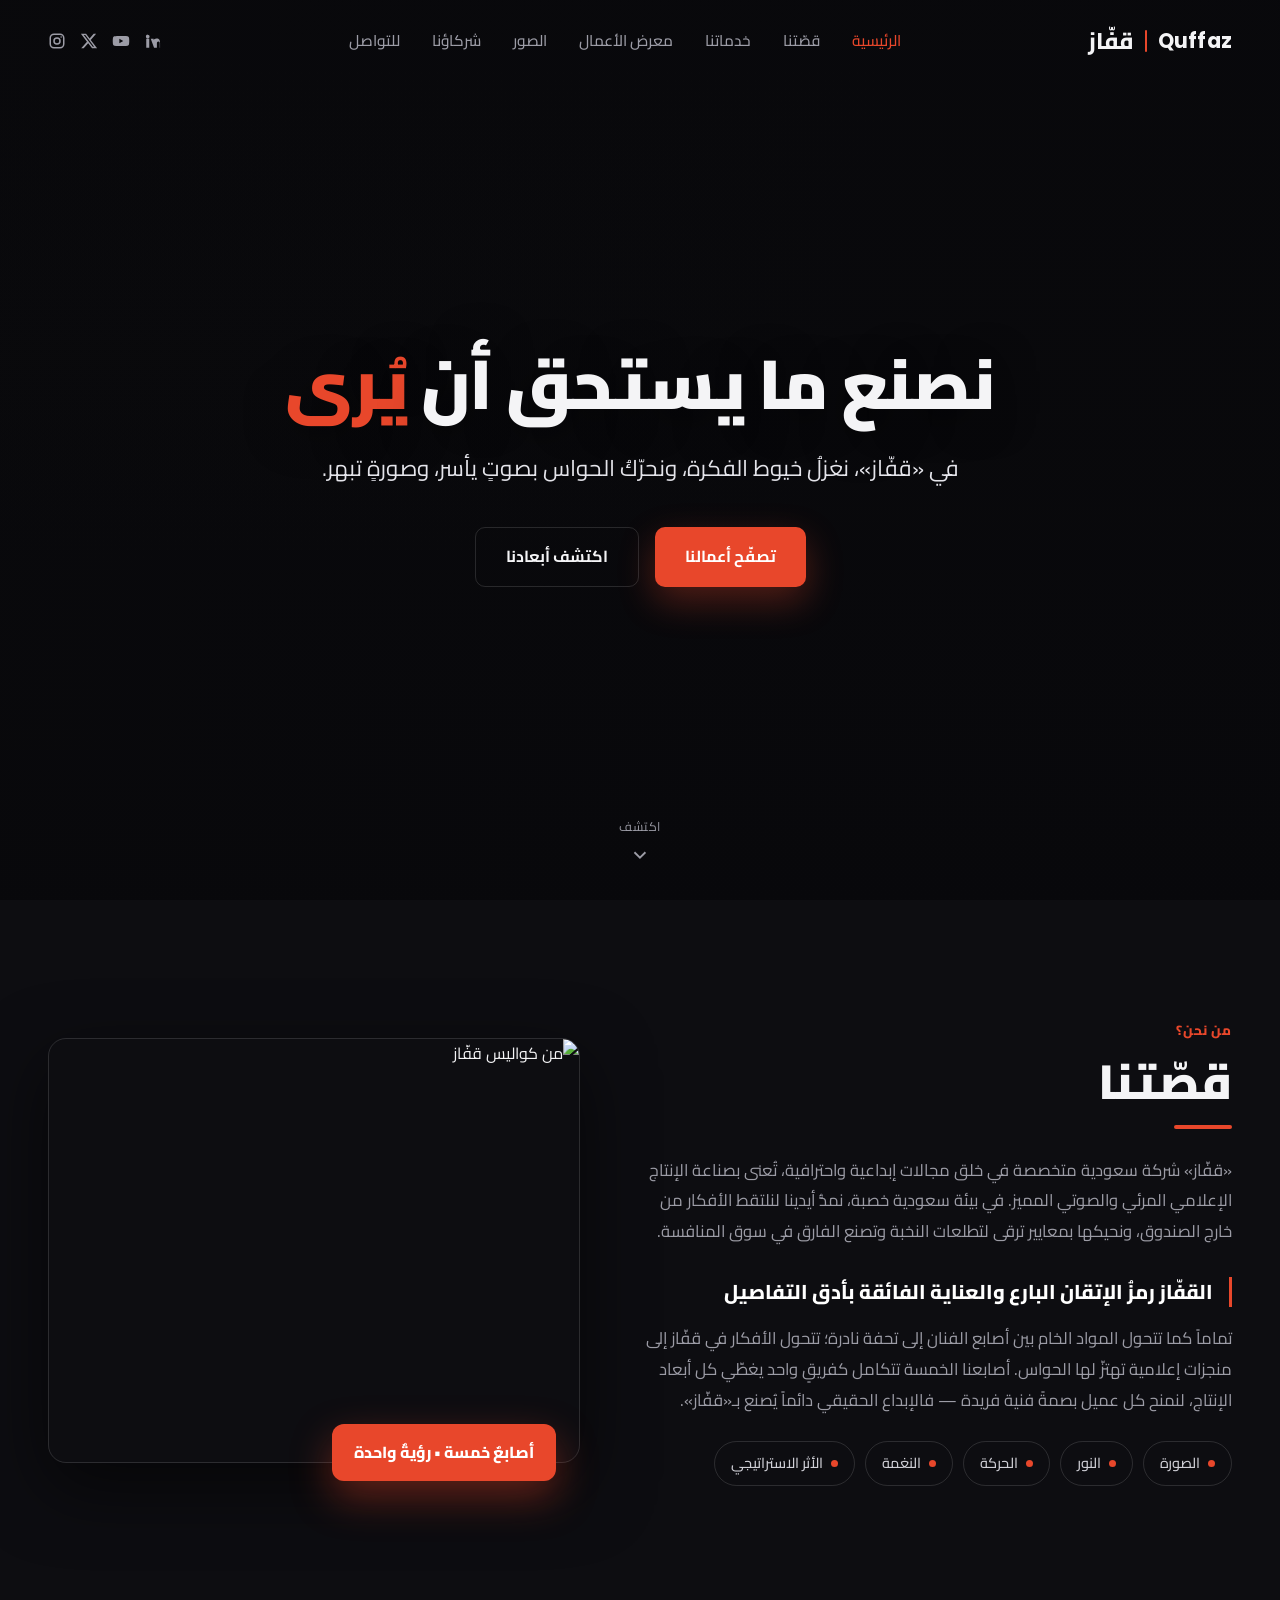
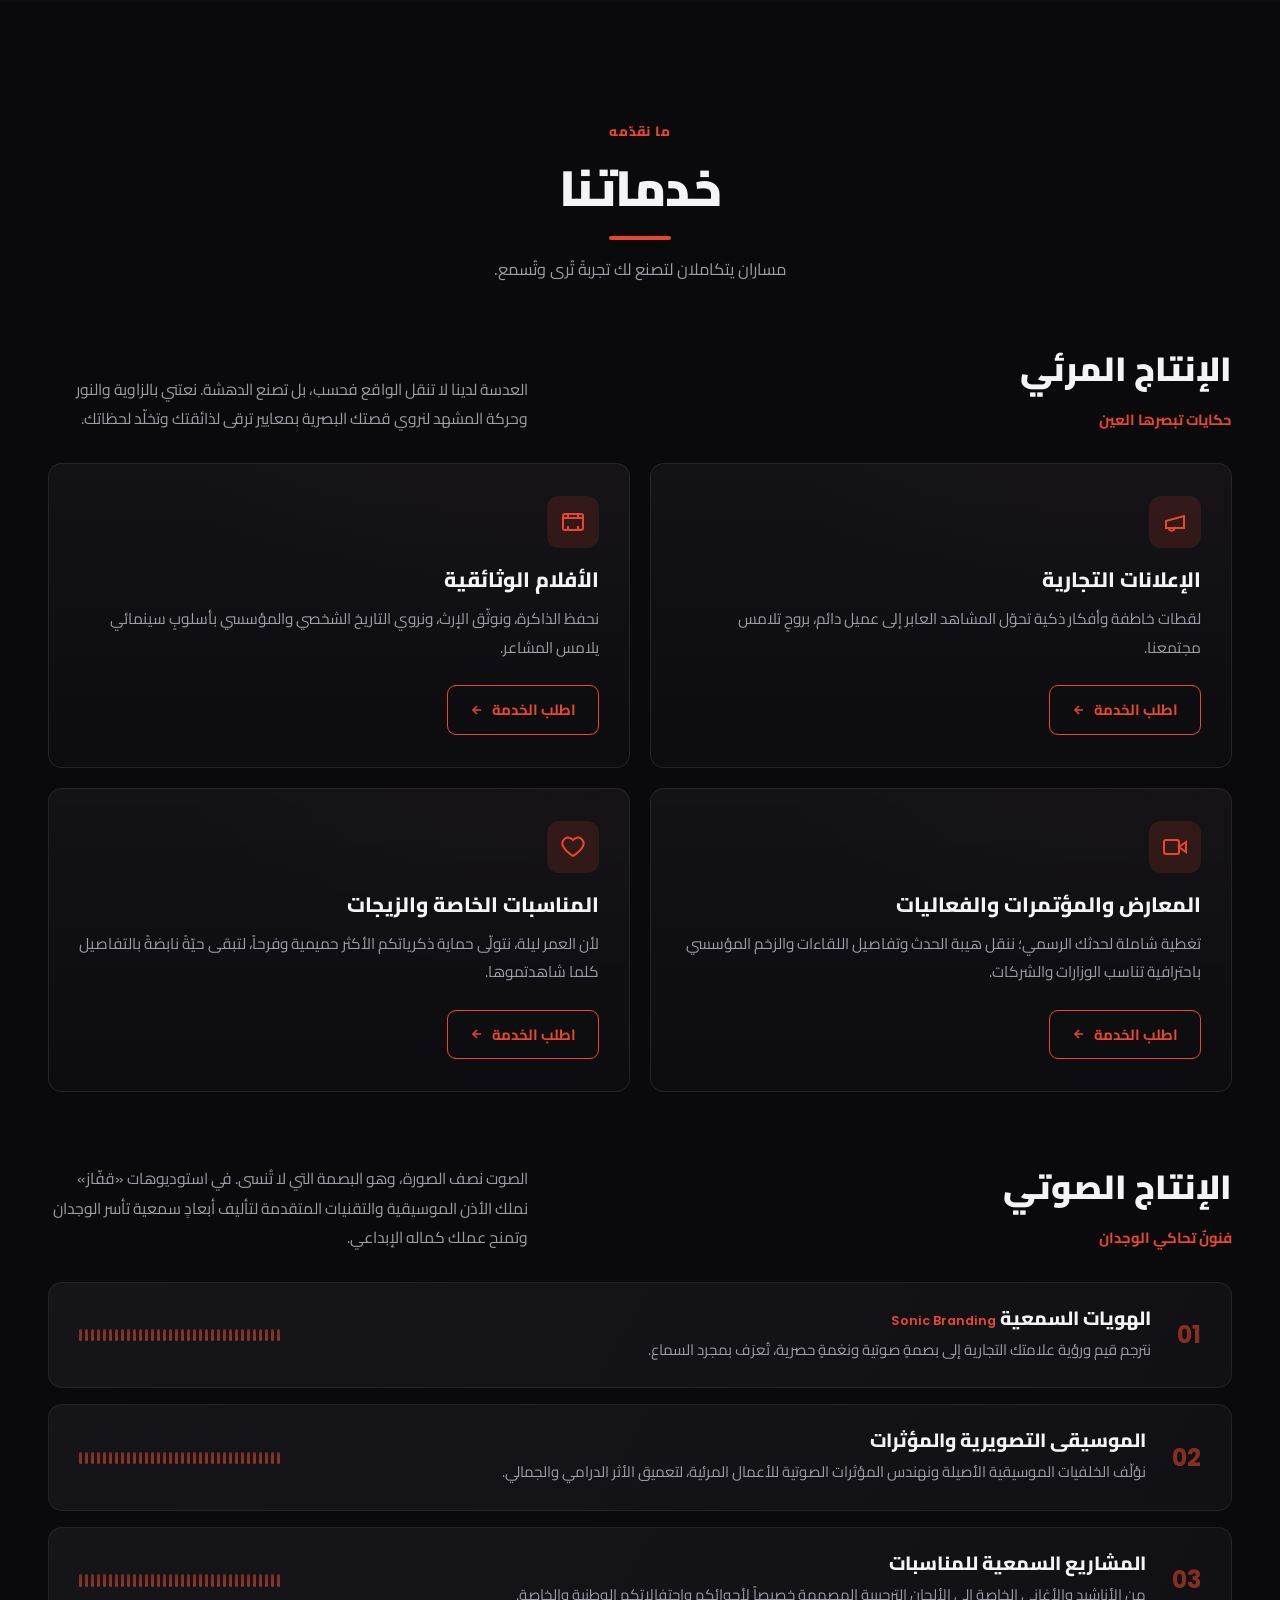
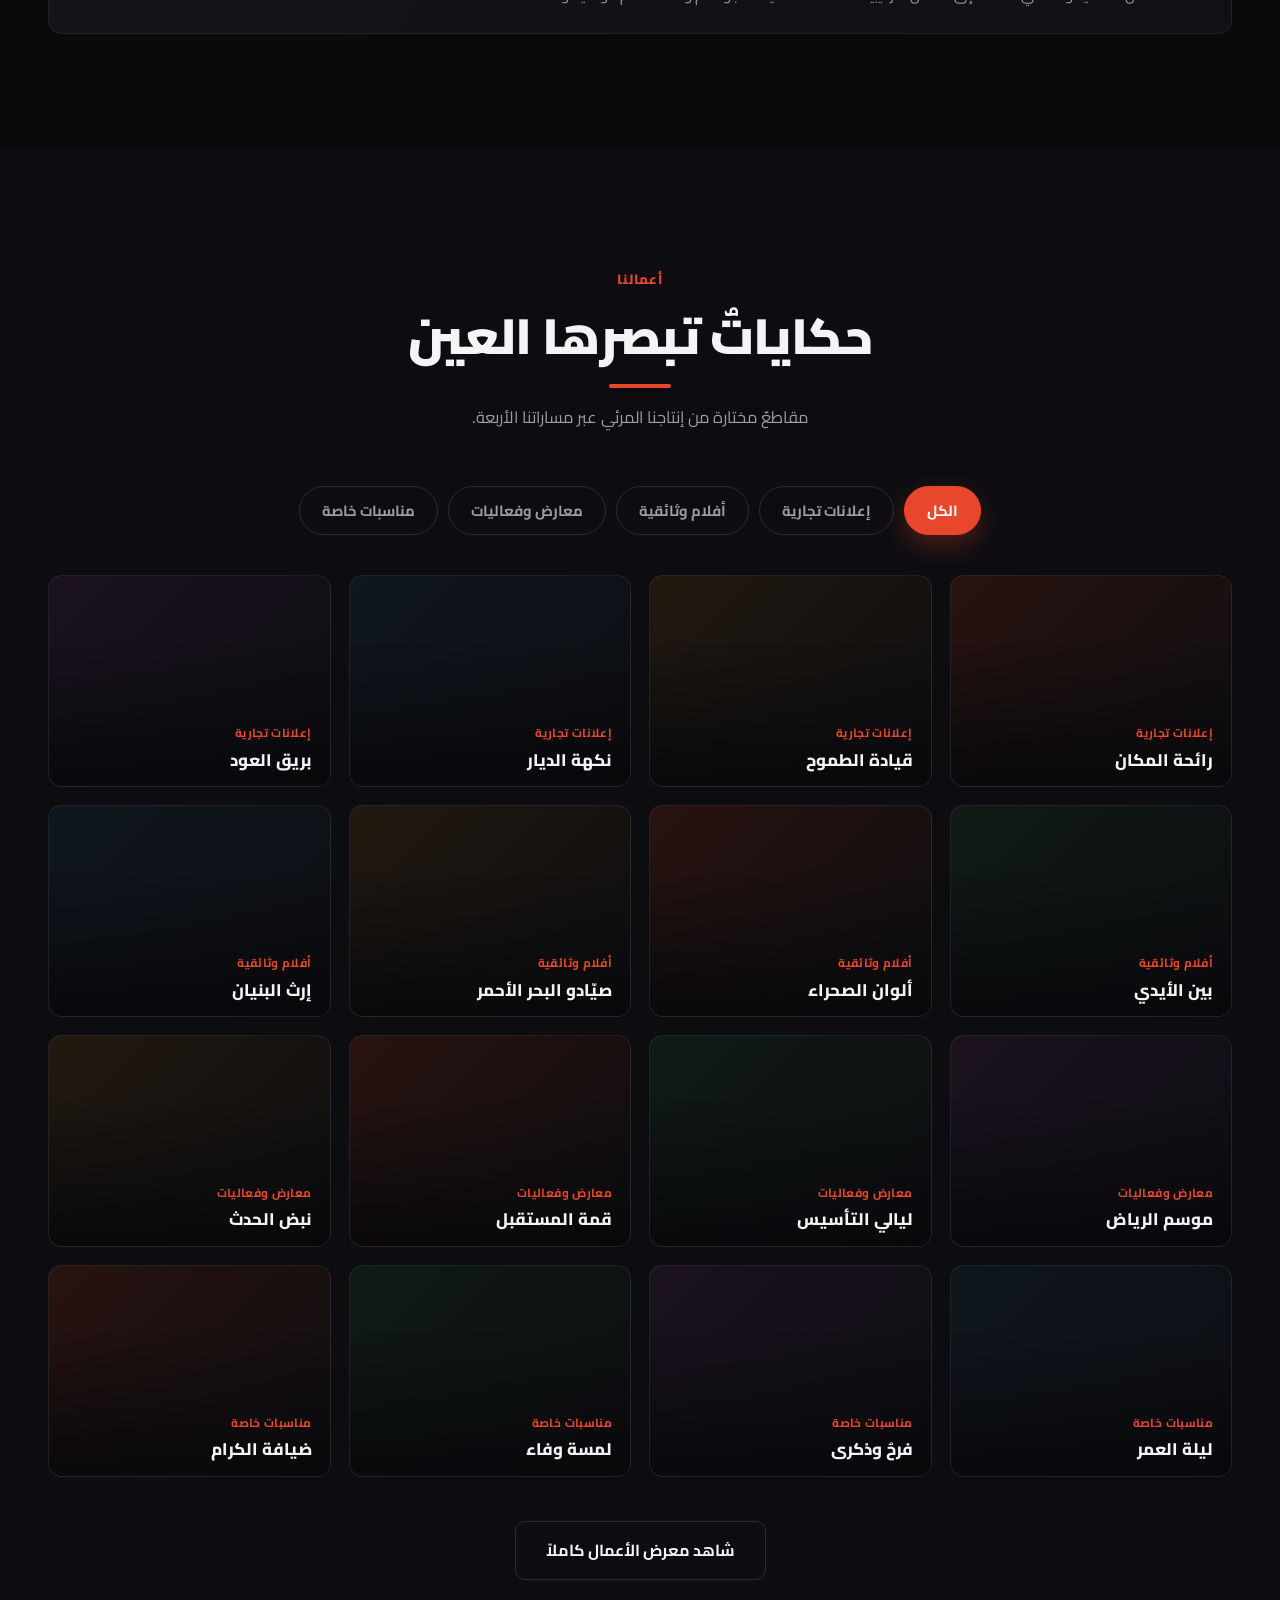
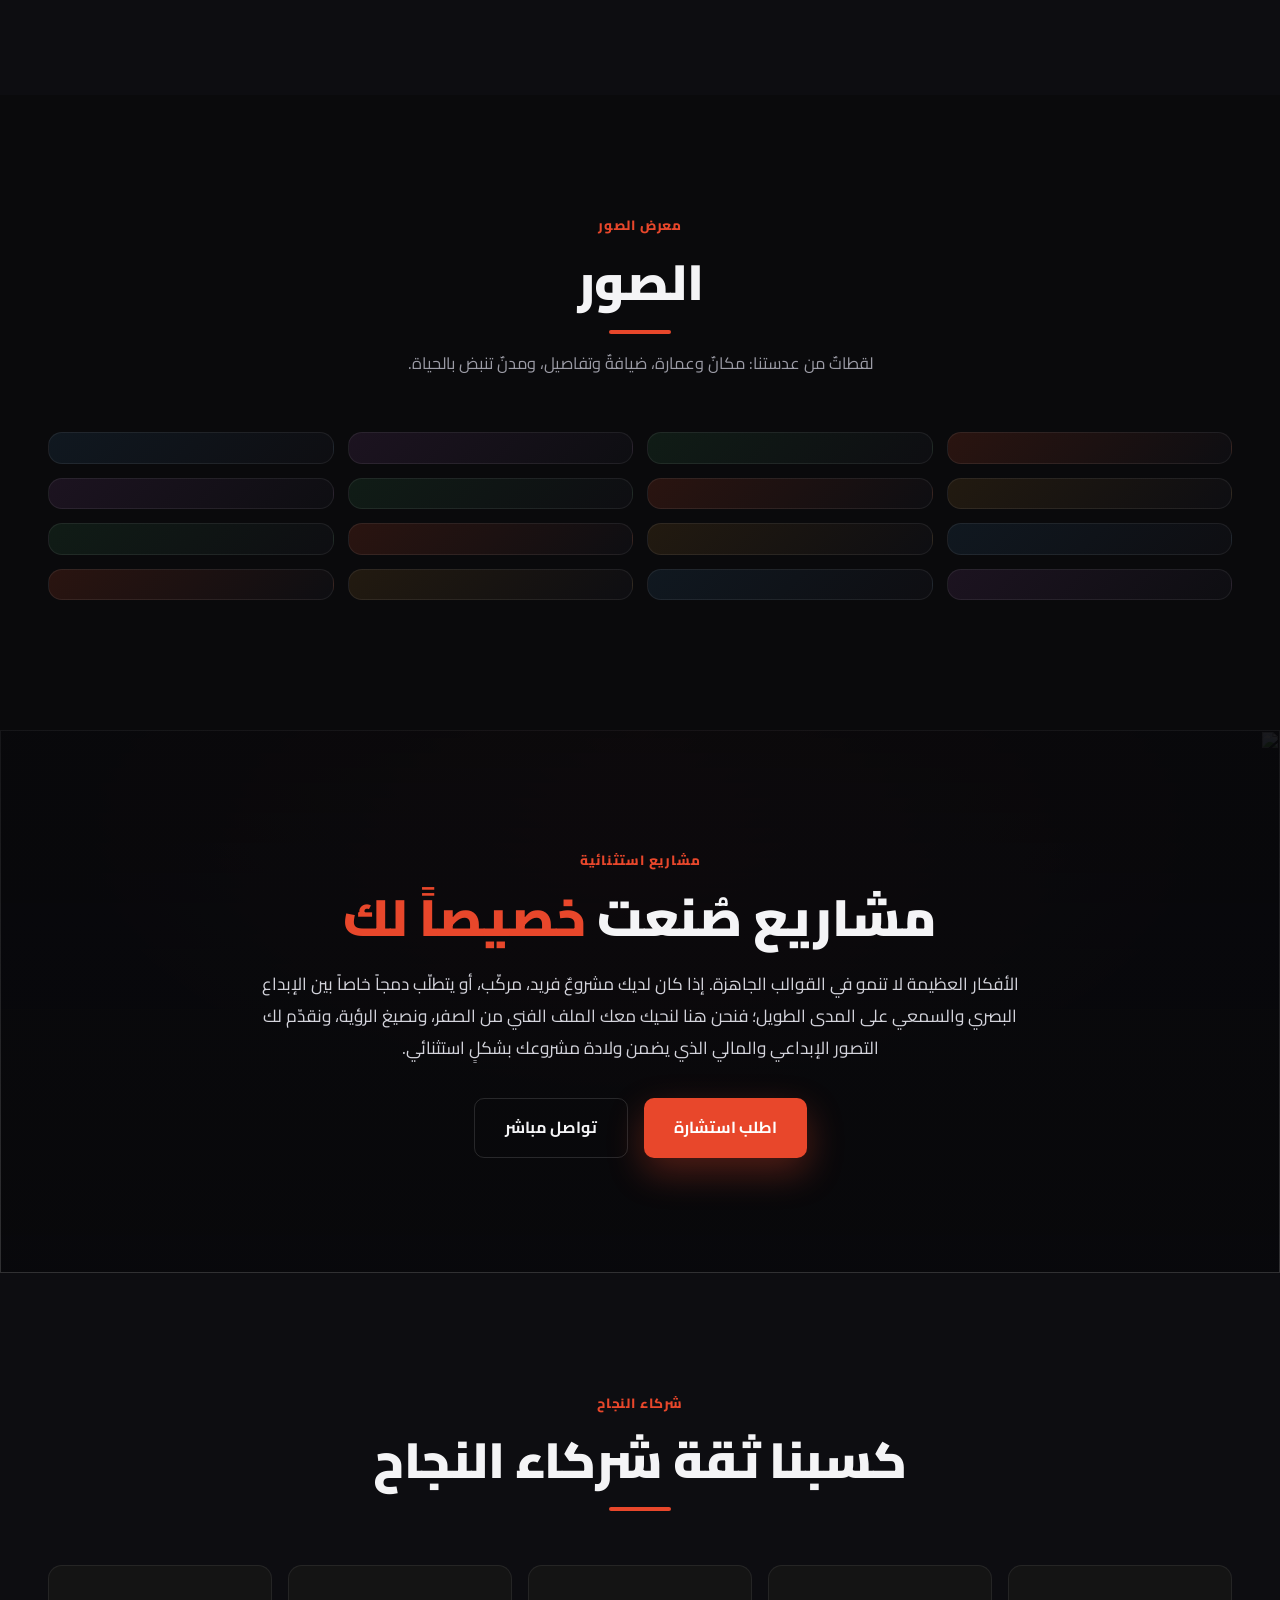
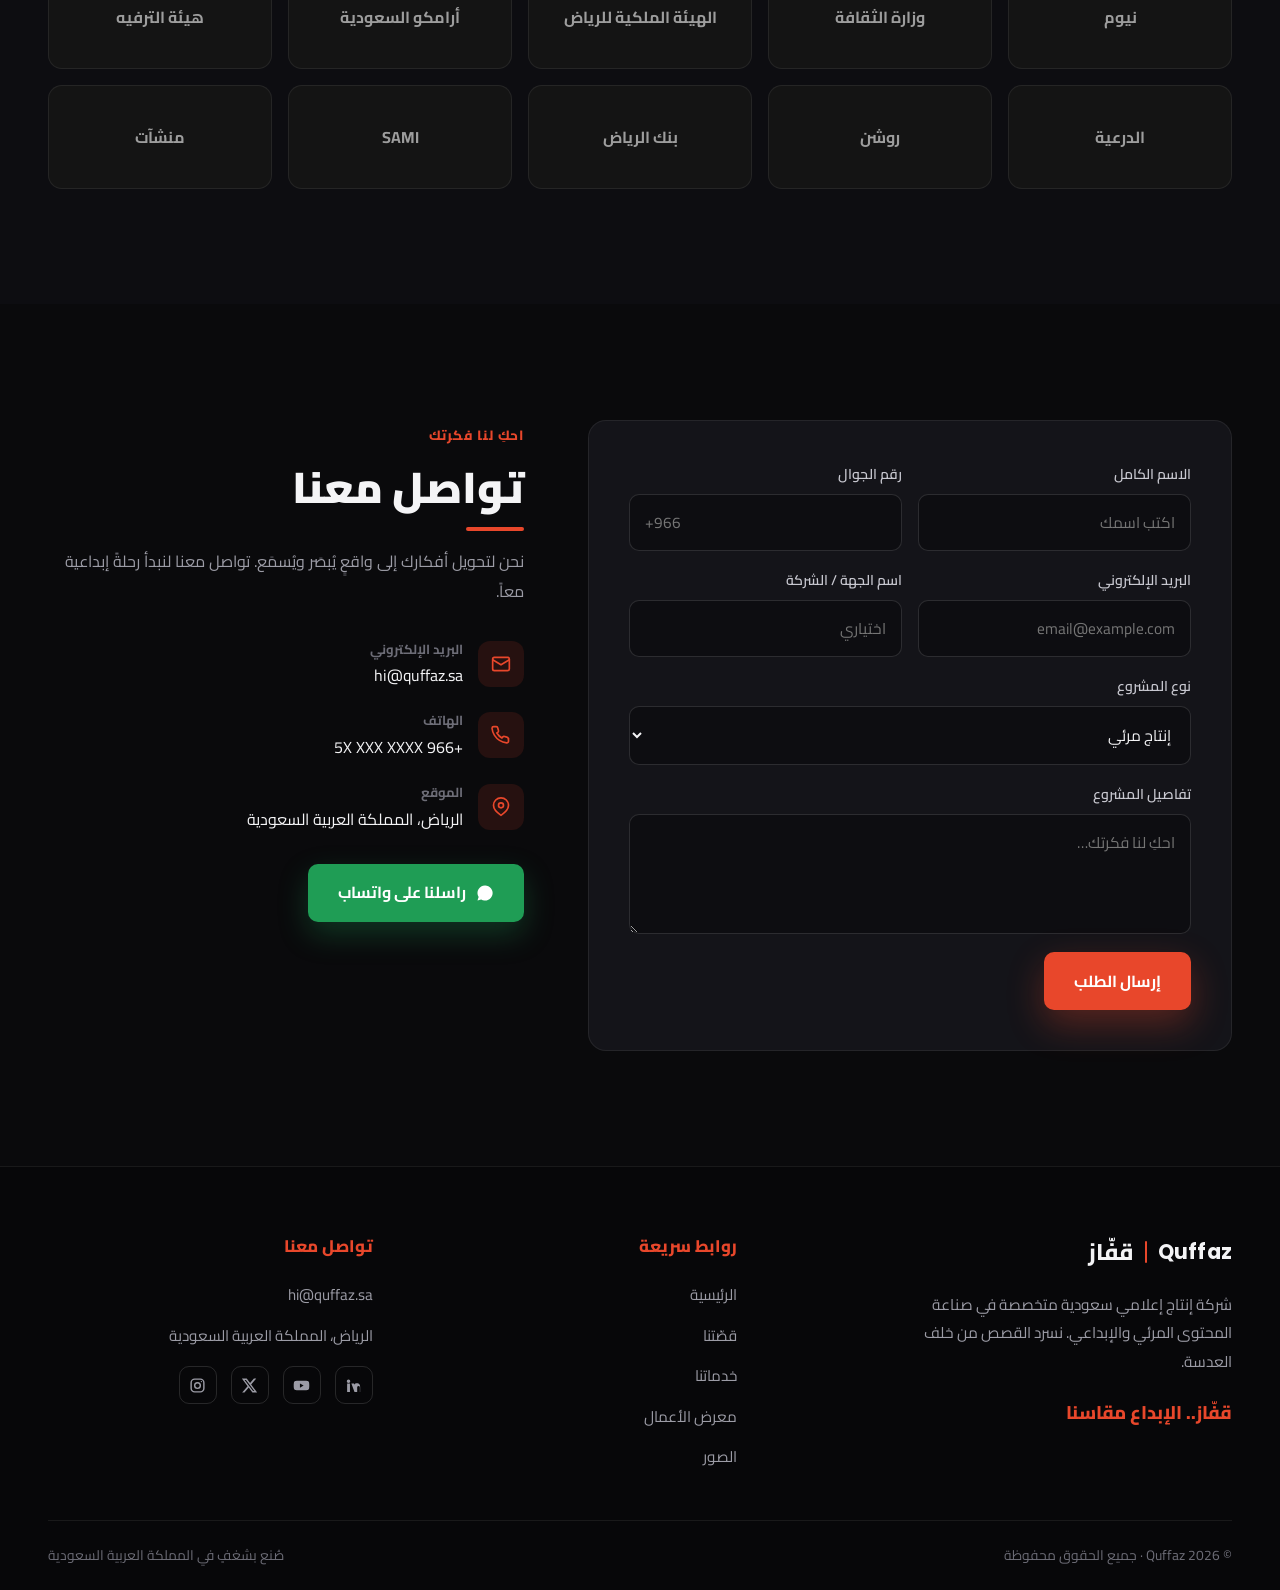
==== index.html @ 4e16108c "Add files via upload" ====
<!DOCTYPE html>
<html lang="ar" dir="rtl">
<head>
<meta charset="UTF-8">
<meta name="viewport" content="width=device-width, initial-scale=1.0">
<title>قفّاز · Quffaz — نصنع ما يستحق أن يُرى</title>
<meta name="description" content="قفّاز شركة سعودية متخصصة في الإنتاج الإعلامي المرئي والصوتي. نصنع ما يستحق أن يُرى.">
<meta property="og:title" content="قفّاز · Quffaz">
<meta property="og:description" content="نصنع ما يستحق أن يُرى — إنتاج مرئي وصوتي سينمائي.">
<meta property="og:type" content="website">
<link rel="preconnect" href="https://fonts.googleapis.com">
<link rel="preconnect" href="https://fonts.gstatic.com" crossorigin>
<link href="https://fonts.googleapis.com/css2?family=Cairo:wght@400;500;600;700;800;900&family=Poppins:wght@500;600;700&display=swap" rel="stylesheet">
<link rel="stylesheet" href="styles.css">
</head>
<body>

<!-- ============ HEADER ============ -->
<header class="site-header">
  <nav class="nav">
    <a class="logo" href="index.html" aria-label="قفّاز Quffaz">
      <span class="lat">Quffaz</span>
      <span class="bar"></span>
      <span class="ar">قفّ<b>ا</b>ز</span>
    </a>
    <ul class="nav-links">
      <li><a href="index.html" class="active">الرئيسية</a></li>
      <li><a href="#story">قصّتنا</a></li>
      <li><a href="#services">خدماتنا</a></li>
      <li><a href="portfolio.html">معرض الأعمال</a></li>
      <li><a href="#photos">الصور</a></li>
      <li><a href="#partners">شركاؤنا</a></li>
      <li><a href="#contact">للتواصل</a></li>
    </ul>
    <div class="nav-social">
      <a href="#" aria-label="LinkedIn"><svg viewBox="0 0 24 24" fill="currentColor"><path d="M4.98 3.5a2.5 2.5 0 11-.01 5 2.5 2.5 0 01.01-5zM3 9h4v12H3zM9 9h3.8v1.7h.05c.53-.95 1.83-1.95 3.77-1.95 4.03 0 4.78 2.5 4.78 5.75V21H21v-5.3c0-1.26-.02-2.9-1.77-2.9-1.77 0-2.04 1.38-2.04 2.8V21H13.4z"/></svg></a>
      <a href="#" aria-label="YouTube"><svg viewBox="0 0 24 24" fill="currentColor"><path d="M23 12s0-3.2-.4-4.7a2.5 2.5 0 00-1.7-1.7C19.4 5.3 12 5.3 12 5.3s-7.4 0-8.9.4a2.5 2.5 0 00-1.7 1.7C1 8.8 1 12 1 12s0 3.2.4 4.7a2.5 2.5 0 001.7 1.7c1.5.4 8.9.4 8.9.4s7.4 0 8.9-.4a2.5 2.5 0 001.7-1.7c.4-1.5.4-4.7.4-4.7zM9.8 15V9l5.2 3z"/></svg></a>
      <a href="#" aria-label="X"><svg viewBox="0 0 24 24" fill="currentColor"><path d="M18.2 2.2h3.3l-7.2 8.3 8.5 11.3h-6.7l-5.2-6.9-6 6.9H1.6l7.7-8.9L1.2 2.2h6.9l4.7 6.3zM17 19.8h1.8L7 4.1H5z"/></svg></a>
      <a href="#" aria-label="Instagram"><svg viewBox="0 0 24 24" fill="none" stroke="currentColor" stroke-width="2"><rect x="3" y="3" width="18" height="18" rx="5"/><circle cx="12" cy="12" r="4"/><circle cx="17.5" cy="6.5" r="1" fill="currentColor" stroke="none"/></svg></a>
    </div>
    <button class="burger" aria-label="القائمة"><span></span></button>
  </nav>
</header>

<!-- ============ HERO ============ -->
<section class="hero" id="home">
  <div class="hero-media">
    <!-- ضع ملف hero.mp4 بجانب هذا الملف. صورة بديلة تظهر إن لم يُحمّل الفيديو -->
    <video autoplay muted loop playsinline poster="https://drive.google.com/thumbnail?id=14zp3QNHa_ObxTJfIofyPyqfzh-Aum1tG&sz=w1600">
      <source src="hero.mp4" type="video/mp4">
    </video>
  </div>
  <div class="hero-inner">
    <h1>نصنع ما يستحق أن <span class="hl">يُرى</span></h1>
    <p class="lead">في «قفّاز»، نغزلُ خيوط الفكرة، ونحرّكُ الحواس بصوتٍ يأسر، وصورةٍ تبهر.</p>
    <div class="hero-cta">
      <a href="portfolio.html" class="btn btn-primary">تصفّح أعمالنا</a>
      <a href="#services" class="btn btn-ghost">اكتشف أبعادنا</a>
    </div>
  </div>
  <a href="#story" class="scroll-cue" aria-label="انزل للأسفل">
    <span>اكتشف</span>
    <svg viewBox="0 0 24 24" fill="none" stroke="currentColor" stroke-width="2"><path d="M6 9l6 6 6-6"/></svg>
  </a>
</section>

<!-- ============ STORY / ABOUT ============ -->
<section class="section bg-2" id="story">
  <div class="wrap">
    <div class="story-grid">
      <div class="story-text reveal">
        <span class="eyebrow">من نحن؟</span>
        <h2>قصّتنا</h2>
        <p>«قفّاز» شركة سعودية متخصصة في خلق مجالات إبداعية واحترافية، تُعنى بصناعة الإنتاج الإعلامي المرئي والصوتي المميز. في بيئة سعودية خصبة، نمدُّ أيدينا لنلتقط الأفكار من خارج الصندوق، ونحيكها بمعايير ترقى لتطلعات النخبة وتصنع الفارق في سوق المنافسة.</p>
        <h3 class="story-sub">القفّاز رمزُ الإتقان البارع والعناية الفائقة بأدق التفاصيل</h3>
        <p>تماماً كما تتحول المواد الخام بين أصابع الفنان إلى تحفة نادرة؛ تتحول الأفكار في قفّاز إلى منجزات إعلامية تهتزّ لها الحواس. أصابعنا الخمسة تتكامل كفريقٍ واحد يغطّي كل أبعاد الإنتاج، لنمنح كل عميل بصمةً فنية فريدة — فالإبداع الحقيقي دائماً يُصنع بـ«قفّاز».</p>
        <div class="elements">
          <span>الصورة</span>
          <span>النور</span>
          <span>الحركة</span>
          <span>النغمة</span>
          <span>الأثر الاستراتيجي</span>
        </div>
      </div>
      <div class="story-visual reveal">
        <div class="deco"></div>
        <div class="frame">
          <img src="https://drive.google.com/thumbnail?id=1jmHhhtGw6MWyX2A9nymN8w0K0FI4KJZS&sz=w1600" alt="من كواليس قفّاز">
        </div>
        <div class="tag">أصابعٌ خمسة • رؤيةٌ واحدة</div>
      </div>
    </div>
  </div>
</section>

<!-- ============ SERVICES ============ -->
<section class="section" id="services">
  <div class="wrap">
    <div class="head-center reveal">
      <span class="eyebrow">ما نقدّمه</span>
      <h2 class="sec-title">خدماتنا</h2>
      <p class="sec-sub">مساران يتكاملان لتصنع لك تجربةً تُرى وتُسمع.</p>
    </div>

    <!-- Track 1: Visual -->
    <div class="track">
      <div class="track-head reveal">
        <div class="t-title">الإنتاج المرئي<small>حكايات تبصرها العين</small></div>
        <p class="t-intro">العدسة لدينا لا تنقل الواقع فحسب، بل تصنع الدهشة. نعتني بالزاوية والنور وحركة المشهد لنروي قصتك البصرية بمعايير ترقى لذائقتك وتخلّد لحظاتك.</p>
      </div>
      <div class="svc-grid">
        <article class="svc-card reveal">
          <div class="svc-bg" style="background-image:url('https://drive.google.com/thumbnail?id=1IDlNk_-eAF_PaiydDAovwr0DnbfT5NUG&sz=w1000')"></div>
          <div class="svc-icon"><svg viewBox="0 0 24 24" fill="none" stroke="currentColor" stroke-width="2"><path d="M3 11l18-5v12L3 18zM3 11v7"/><path d="M11.6 16.8a3 3 0 11-5.8 1.5"/></svg></div>
          <h4>الإعلانات التجارية</h4>
          <p>لقطات خاطفة وأفكار ذكية تحوّل المشاهد العابر إلى عميل دائم، بروحٍ تلامس مجتمعنا.</p>
          <a href="#contact" class="svc-btn">اطلب الخدمة <svg viewBox="0 0 24 24" fill="none" stroke="currentColor" stroke-width="2.5"><path d="M19 12H5M12 5l-7 7 7 7"/></svg></a>
        </article>
        <article class="svc-card reveal">
          <div class="svc-bg" style="background-image:url('https://drive.google.com/thumbnail?id=1OohQKS4qSUZfdUkWirWdrnhfIkEZtq7V&sz=w1000')"></div>
          <div class="svc-icon"><svg viewBox="0 0 24 24" fill="none" stroke="currentColor" stroke-width="2"><rect x="2" y="4" width="20" height="16" rx="2"/><path d="M2 8h20M7 4v4M17 4v4M7 20v-4M17 20v-4"/></svg></div>
          <h4>الأفلام الوثائقية</h4>
          <p>نحفظ الذاكرة، ونوثّق الإرث، ونروي التاريخ الشخصي والمؤسسي بأسلوبٍ سينمائي يلامس المشاعر.</p>
          <a href="#contact" class="svc-btn">اطلب الخدمة <svg viewBox="0 0 24 24" fill="none" stroke="currentColor" stroke-width="2.5"><path d="M19 12H5M12 5l-7 7 7 7"/></svg></a>
        </article>
        <article class="svc-card reveal">
          <div class="svc-bg" style="background-image:url('https://drive.google.com/thumbnail?id=166qNurql8VVVQD9Nl7G_k_6__0JAkKko&sz=w1000')"></div>
          <div class="svc-icon"><svg viewBox="0 0 24 24" fill="none" stroke="currentColor" stroke-width="2"><path d="M23 7l-7 5 7 5z"/><rect x="1" y="5" width="15" height="14" rx="2"/></svg></div>
          <h4>المعارض والمؤتمرات والفعاليات</h4>
          <p>تغطية شاملة لحدثك الرسمي؛ ننقل هيبة الحدث وتفاصيل اللقاءات والزخم المؤسسي باحترافية تناسب الوزارات والشركات.</p>
          <a href="#contact" class="svc-btn">اطلب الخدمة <svg viewBox="0 0 24 24" fill="none" stroke="currentColor" stroke-width="2.5"><path d="M19 12H5M12 5l-7 7 7 7"/></svg></a>
        </article>
        <article class="svc-card reveal">
          <div class="svc-bg" style="background-image:url('https://drive.google.com/thumbnail?id=1l8s3Pq2yCGODET2lGoPM0LF4wvVQ-xjZ&sz=w1000')"></div>
          <div class="svc-icon"><svg viewBox="0 0 24 24" fill="none" stroke="currentColor" stroke-width="2"><path d="M12 21s-7-4.5-9.5-9A5 5 0 0112 5a5 5 0 019.5 7c-2.5 4.5-9.5 9-9.5 9z"/></svg></div>
          <h4>المناسبات الخاصة والزيجات</h4>
          <p>لأن العمر ليلة، نتولّى حماية ذكرياتكم الأكثر حميمية وفرحاً، لتبقى حيّةً نابضةً بالتفاصيل كلما شاهدتموها.</p>
          <a href="#contact" class="svc-btn">اطلب الخدمة <svg viewBox="0 0 24 24" fill="none" stroke="currentColor" stroke-width="2.5"><path d="M19 12H5M12 5l-7 7 7 7"/></svg></a>
        </article>
      </div>
    </div>

    <!-- Track 2: Audio (signature waveform) -->
    <div class="track">
      <div class="track-head reveal">
        <div class="t-title">الإنتاج الصوتي<small>فنونٌ تحاكي الوجدان</small></div>
        <p class="t-intro">الصوت نصف الصورة، وهو البصمة التي لا تُنسى. في استوديوهات «قفّاز» نملك الأذن الموسيقية والتقنيات المتقدمة لتأليف أبعادٍ سمعية تأسر الوجدان وتمنح عملك كماله الإبداعي.</p>
      </div>
      <div class="audio-list">
        <article class="audio-card reveal">
          <div class="audio-num">01</div>
          <div class="audio-body">
            <h4>الهويات السمعية <span>Sonic Branding</span></h4>
            <p>نترجم قيم ورؤية علامتك التجارية إلى بصمةٍ صوتية ونغمةٍ حصرية، تُعرَف بمجرد السماع.</p>
          </div>
          <div class="waveform" aria-hidden="true"></div>
        </article>
        <article class="audio-card reveal">
          <div class="audio-num">02</div>
          <div class="audio-body">
            <h4>الموسيقى التصويرية والمؤثرات</h4>
            <p>نؤلّف الخلفيات الموسيقية الأصيلة ونهندس المؤثرات الصوتية للأعمال المرئية، لتعميق الأثر الدرامي والجمالي.</p>
          </div>
          <div class="waveform" aria-hidden="true"></div>
        </article>
        <article class="audio-card reveal">
          <div class="audio-num">03</div>
          <div class="audio-body">
            <h4>المشاريع السمعية للمناسبات</h4>
            <p>من الأناشيد والأغاني الخاصة إلى الألحان الترحيبية المصممة خصيصاً لأجوائكم واحتفالاتكم الوطنية والخاصة.</p>
          </div>
          <div class="waveform" aria-hidden="true"></div>
        </article>
      </div>
    </div>
  </div>
</section>

<!-- ============ VISUAL PRODUCTION REEL (16 videos) ============ -->
<section class="section bg-2" id="works">
  <div class="wrap">
    <div class="head-center reveal">
      <span class="eyebrow">أعمالنا</span>
      <h2 class="sec-title">حكاياتٌ تبصرها العين</h2>
      <p class="sec-sub">مقاطعٌ مختارة من إنتاجنا المرئي عبر مساراتنا الأربعة.</p>
    </div>
    <div class="filters reveal" id="worksFilters">
      <button class="filter-btn active" data-filter="all">الكل</button>
      <button class="filter-btn" data-filter="ad">إعلانات تجارية</button>
      <button class="filter-btn" data-filter="doc">أفلام وثائقية</button>
      <button class="filter-btn" data-filter="event">معارض وفعاليات</button>
      <button class="filter-btn" data-filter="occ">مناسبات خاصة</button>
    </div>
    <div class="works-grid" id="worksGrid"></div>
    <div class="works-more reveal">
      <a href="portfolio.html" class="btn btn-ghost">شاهد معرض الأعمال كاملاً</a>
    </div>
  </div>
</section>

<!-- ============ PHOTO GALLERY ============ -->
<section class="section" id="photos">
  <div class="wrap">
    <div class="head-center reveal">
      <span class="eyebrow">معرض الصور</span>
      <h2 class="sec-title">الصور</h2>
      <p class="sec-sub">لقطاتٌ من عدستنا: مكانٌ وعمارة، ضيافةٌ وتفاصيل، ومدنٌ تنبض بالحياة.</p>
    </div>
    <div class="masonry" id="photoMasonry"></div>
  </div>
</section>

<!-- ============ SPECIAL PROJECTS ============ -->
<section class="section special" id="special">
  <div class="bgimg"><img src="https://drive.google.com/thumbnail?id=1uh6mABucf_ZJmLy29iCJEH2POHRVsv4D&sz=w1600" alt=""></div>
  <div class="wrap reveal">
    <span class="eyebrow" style="justify-content:center">مشاريع استثنائية</span>
    <h2>مشاريع صُنعت <span class="hl">خصيصاً لك</span></h2>
    <p>الأفكار العظيمة لا تنمو في القوالب الجاهزة. إذا كان لديك مشروعٌ فريد، مركّب، أو يتطلّب دمجاً خاصاً بين الإبداع البصري والسمعي على المدى الطويل؛ فنحن هنا لنحيك معك الملف الفني من الصفر، ونصيغ الرؤية، ونقدّم لك التصور الإبداعي والمالي الذي يضمن ولادة مشروعك بشكلٍ استثنائي.</p>
    <div class="hero-cta">
      <a href="#contact" class="btn btn-primary">اطلب استشارة</a>
      <a href="#contact" class="btn btn-ghost">تواصل مباشر</a>
    </div>
  </div>
</section>

<!-- ============ PARTNERS ============ -->
<section class="section bg-2" id="partners">
  <div class="wrap">
    <div class="head-center reveal">
      <span class="eyebrow">شركاء النجاح</span>
      <h2 class="sec-title">كسبنا ثقة شركاء النجاح</h2>
    </div>
    <div class="partner-grid reveal">
      <div class="partner">نيوم</div>
      <div class="partner">وزارة الثقافة</div>
      <div class="partner">الهيئة الملكية للرياض</div>
      <div class="partner">أرامكو السعودية</div>
      <div class="partner">هيئة الترفيه</div>
      <div class="partner">الدرعية</div>
      <div class="partner">روشن</div>
      <div class="partner">بنك الرياض</div>
      <div class="partner">SAMI</div>
      <div class="partner">منشآت</div>
    </div>
  </div>
</section>

<!-- ============ CONTACT ============ -->
<section class="section" id="contact">
  <div class="wrap">
    <div class="contact-grid">
      <form class="form-card reveal" id="contactForm" novalidate>
        <div class="frow">
          <div class="field"><label>الاسم الكامل</label><input type="text" name="name" placeholder="اكتب اسمك" required></div>
          <div class="field"><label>رقم الجوال</label><input type="tel" name="phone" placeholder="+966" required></div>
        </div>
        <div class="frow">
          <div class="field"><label>البريد الإلكتروني</label><input type="email" name="email" placeholder="email@example.com"></div>
          <div class="field"><label>اسم الجهة / الشركة</label><input type="text" name="org" placeholder="اختياري"></div>
        </div>
        <div class="field full" style="margin-bottom:16px">
          <label>نوع المشروع</label>
          <select name="type">
            <option>إنتاج مرئي</option>
            <option>إنتاج صوتي</option>
            <option>تغطية فعالية</option>
            <option>مشروع خاص / استثنائي</option>
          </select>
        </div>
        <div class="field full" style="margin-bottom:18px">
          <label>تفاصيل المشروع</label>
          <textarea name="details" placeholder="احكِ لنا فكرتك…"></textarea>
        </div>
        <div class="form-actions">
          <button type="submit" class="btn btn-primary">إرسال الطلب</button>
          <span class="form-note" id="formNote"></span>
        </div>
      </form>
      <div class="contact-side reveal">
        <span class="eyebrow">احكِ لنا فكرتك</span>
        <h2>تواصل معنا</h2>
        <p class="intro">نحن لتحويل أفكارك إلى واقعٍ يُبصَر ويُسمَع. تواصل معنا لنبدأ رحلةً إبداعية معاً.</p>
        <div class="contact-info">
          <div class="cinfo">
            <div class="ic"><svg viewBox="0 0 24 24" fill="none" stroke="currentColor" stroke-width="2"><rect x="2" y="4" width="20" height="16" rx="2"/><path d="M2 7l10 6 10-6"/></svg></div>
            <div><b>البريد الإلكتروني</b><span>hi@quffaz.sa</span></div>
          </div>
          <div class="cinfo">
            <div class="ic"><svg viewBox="0 0 24 24" fill="none" stroke="currentColor" stroke-width="2"><path d="M21 16.5v3a2 2 0 01-2.2 2 19.8 19.8 0 01-8.6-3 19.5 19.5 0 01-6-6 19.8 19.8 0 01-3-8.6A2 2 0 013.2 2h3a2 2 0 012 1.7c.1.9.4 1.8.7 2.7a2 2 0 01-.5 2.1L7.1 9.6a16 16 0 006 6l1.1-1.3a2 2 0 012.1-.5c.9.3 1.8.6 2.7.7a2 2 0 011.7 2z"/></svg></div>
            <div><b>الهاتف</b><span>+966 5X XXX XXXX</span></div>
          </div>
          <div class="cinfo">
            <div class="ic"><svg viewBox="0 0 24 24" fill="none" stroke="currentColor" stroke-width="2"><path d="M21 10c0 6-9 12-9 12s-9-6-9-12a9 9 0 0118 0z"/><circle cx="12" cy="10" r="3"/></svg></div>
            <div><b>الموقع</b><span>الرياض، المملكة العربية السعودية</span></div>
          </div>
        </div>
        <a href="https://wa.me/966500000000" target="_blank" rel="noopener" class="btn wa-btn">
          <svg viewBox="0 0 24 24" fill="currentColor" width="18" height="18"><path d="M17.5 14.4c-.3-.2-1.7-.8-2-.9-.3-.1-.5-.2-.7.2-.2.3-.7.9-.9 1.1-.2.2-.3.2-.6.1-1.7-.9-2.9-1.6-4-3.6-.3-.5.3-.5.8-1.5.1-.2 0-.4 0-.5 0-.2-.7-1.6-.9-2.2-.2-.6-.5-.5-.7-.5h-.6c-.2 0-.5.1-.8.4-.3.3-1 1-1 2.5s1.1 2.9 1.2 3.1c.2.2 2.2 3.4 5.3 4.7 2 .8 2.7.9 3.7.8.6-.1 1.7-.7 2-1.4.2-.7.2-1.2.2-1.4-.1-.1-.3-.2-.6-.3zM12 2a10 10 0 00-8.5 15.2L2 22l4.9-1.5A10 10 0 1012 2z"/></svg>
          راسلنا على واتساب
        </a>
      </div>
    </div>
  </div>
</section>

<!-- ============ FOOTER ============ -->
<footer class="site-footer">
  <div class="wrap">
    <div class="footer-grid">
      <div class="footer-brand">
        <a class="logo" href="index.html"><span class="lat">Quffaz</span><span class="bar"></span><span class="ar">قفّ<b>ا</b>ز</span></a>
        <p>شركة إنتاج إعلامي سعودية متخصصة في صناعة المحتوى المرئي والإبداعي. نسرد القصص من خلف العدسة.</p>
        <div class="slogan">قفّاز.. الإبداع مقاسنا</div>
      </div>
      <div class="fcol">
        <h5>روابط سريعة</h5>
        <ul>
          <li><a href="index.html">الرئيسية</a></li>
          <li><a href="#story">قصّتنا</a></li>
          <li><a href="#services">خدماتنا</a></li>
          <li><a href="portfolio.html">معرض الأعمال</a></li>
          <li><a href="#photos">الصور</a></li>
        </ul>
      </div>
      <div class="fcol">
        <h5>تواصل معنا</h5>
        <ul>
          <li><span>hi@quffaz.sa</span></li>
          <li><span>الرياض، المملكة العربية السعودية</span></li>
        </ul>
        <div class="fsoc">
          <a href="#" aria-label="LinkedIn"><svg viewBox="0 0 24 24" fill="currentColor"><path d="M4.98 3.5a2.5 2.5 0 11-.01 5 2.5 2.5 0 01.01-5zM3 9h4v12H3zM9 9h3.8v1.7h.05c.53-.95 1.83-1.95 3.77-1.95 4.03 0 4.78 2.5 4.78 5.75V21H21v-5.3c0-1.26-.02-2.9-1.77-2.9-1.77 0-2.04 1.38-2.04 2.8V21H13.4z"/></svg></a>
          <a href="#" aria-label="YouTube"><svg viewBox="0 0 24 24" fill="currentColor"><path d="M23 12s0-3.2-.4-4.7a2.5 2.5 0 00-1.7-1.7C19.4 5.3 12 5.3 12 5.3s-7.4 0-8.9.4a2.5 2.5 0 00-1.7 1.7C1 8.8 1 12 1 12s0 3.2.4 4.7a2.5 2.5 0 001.7 1.7c1.5.4 8.9.4 8.9.4s7.4 0 8.9-.4a2.5 2.5 0 001.7-1.7c.4-1.5.4-4.7.4-4.7zM9.8 15V9l5.2 3z"/></svg></a>
          <a href="#" aria-label="X"><svg viewBox="0 0 24 24" fill="currentColor"><path d="M18.2 2.2h3.3l-7.2 8.3 8.5 11.3h-6.7l-5.2-6.9-6 6.9H1.6l7.7-8.9L1.2 2.2h6.9l4.7 6.3zM17 19.8h1.8L7 4.1H5z"/></svg></a>
          <a href="#" aria-label="Instagram"><svg viewBox="0 0 24 24" fill="none" stroke="currentColor" stroke-width="2"><rect x="3" y="3" width="18" height="18" rx="5"/><circle cx="12" cy="12" r="4"/><circle cx="17.5" cy="6.5" r="1" fill="currentColor" stroke="none"/></svg></a>
        </div>
      </div>
    </div>
    <div class="footer-bottom">
      <span>© Quffaz 2026 · جميع الحقوق محفوظة</span>
      <span>صُنع بشغفٍ في المملكة العربية السعودية</span>
    </div>
  </div>
</footer>

<!-- ============ LIGHTBOX ============ -->
<div class="lightbox" id="lightbox" aria-hidden="true">
  <div class="lb-inner">
    <button class="lb-close" aria-label="إغلاق"><svg viewBox="0 0 24 24" fill="none" stroke="currentColor" stroke-width="2"><path d="M6 6l12 12M18 6L6 18"/></svg></button>
    <div class="lb-body"></div>
  </div>
</div>

<script src="script.js"></script>
</body>
</html>
---- styles.css ----
/* =========================================================
   قفّاز · Quffaz — Cinematic media production house
   Dark, warm-red accent, RTL Arabic
   ========================================================= */

:root{
  --bg:#0a0a0c;
  --bg-2:#0d0d11;
  --bg-3:#101015;
  --card:#141419;
  --card-2:#1a1a21;
  --line:rgba(255,255,255,.07);
  --line-2:rgba(255,255,255,.13);
  --text:#f4f4f6;
  --muted:#9c9ca6;
  --muted-2:#6d6d77;
  --accent:#e8472b;
  --accent-2:#ff5c3e;
  --gold:#c9a86a;
  --r:14px;
  --r-sm:10px;
  --maxw:1240px;
  --shadow:0 24px 70px rgba(0,0,0,.55);
  --ease:cubic-bezier(.22,.61,.36,1);
}

*{box-sizing:border-box;margin:0;padding:0}
html{scroll-behavior:smooth}
body{
  background:var(--bg);
  color:var(--text);
  font-family:"Cairo",system-ui,sans-serif;
  font-weight:400;
  line-height:1.85;
  -webkit-font-smoothing:antialiased;
  overflow-x:hidden;
}
a{color:inherit;text-decoration:none}
img{display:block;max-width:100%}
button{font-family:inherit;cursor:pointer;border:none;background:none;color:inherit}
ul{list-style:none}

h1,h2,h3,h4,.display{font-family:"Cairo",sans-serif;line-height:1.2}

.wrap{max-width:var(--maxw);margin-inline:auto;padding-inline:28px}
.section{padding-block:clamp(70px,9vw,120px);position:relative}
.bg-2{background:var(--bg-2)}
.bg-3{background:var(--bg-3)}

/* ---------- shared section heading ---------- */
.eyebrow{
  display:inline-flex;align-items:center;gap:9px;
  color:var(--accent);font-weight:800;font-size:.84rem;
  letter-spacing:.06em;margin-bottom:14px;
  font-family:"Cairo",sans-serif;
}
.eyebrow::before{display:none}
.head-center{text-align:center;margin-bottom:54px}
.head-center .eyebrow{justify-content:center}
.sec-title{font-size:clamp(2rem,4.2vw,3.1rem);font-weight:900;letter-spacing:-.01em;position:relative;padding-bottom:22px}
.sec-title::after{content:"";position:absolute;inset-block-end:0;inset-inline-start:0;width:62px;height:4px;background:var(--accent);border-radius:3px}
.head-center .sec-title::after{inset-inline-start:50%;transform:translateX(50%)}
.sec-sub{color:var(--muted);max-width:620px;margin:14px auto 0;font-size:1.02rem}

/* ---------- buttons ---------- */
.btn{
  display:inline-flex;align-items:center;gap:10px;
  padding:14px 30px;border-radius:var(--r-sm);
  font-family:"Cairo",sans-serif;font-weight:700;font-size:1rem;
  transition:transform .35s var(--ease),box-shadow .35s var(--ease),background .3s;
  white-space:nowrap;
}
.btn-primary{background:var(--accent);color:#fff;box-shadow:0 14px 36px rgba(232,71,43,.32)}
.btn-primary:hover{background:var(--accent-2);transform:translateY(-3px);box-shadow:0 20px 46px rgba(232,71,43,.42)}
.btn-ghost{border:1px solid var(--line-2);color:var(--text)}
.btn-ghost:hover{border-color:var(--accent);color:var(--accent);transform:translateY(-3px)}

/* =========================================================
   HEADER
   ========================================================= */
.site-header{
  position:fixed;inset:0 0 auto 0;z-index:90;
  transition:background .4s,backdrop-filter .4s,border-color .4s,padding .4s;
  border-bottom:1px solid transparent;
}
.site-header.scrolled{
  background:rgba(8,8,11,.82);
  backdrop-filter:blur(14px);
  border-bottom-color:var(--line);
}
.nav{
  max-width:var(--maxw);margin-inline:auto;padding:20px 28px;
  display:flex;align-items:center;justify-content:space-between;gap:24px;
  transition:padding .4s;
}
.scrolled .nav{padding-block:13px}

.logo{display:flex;align-items:center;gap:11px;font-family:"Cairo",sans-serif}
.logo .lat{font-family:"Poppins",sans-serif;font-weight:700;font-size:1.28rem;letter-spacing:.01em}
.logo .bar{width:2px;height:22px;background:var(--accent);border-radius:2px}
.logo .ar{font-weight:800;font-size:1.42rem}
.logo .ar b{color:inherit;font-weight:inherit}

.nav-links{display:flex;align-items:center;gap:6px}
.nav-links a{
  padding:8px 13px;border-radius:8px;color:var(--muted);
  font-size:.96rem;font-weight:500;transition:color .25s,background .25s;
}
.nav-links a:hover,.nav-links a.active{color:var(--text)}
.nav-links a.active{color:var(--accent)}

.nav-social{display:flex;align-items:center;gap:14px}
.nav-social a{color:var(--muted);transition:color .25s,transform .25s}
.nav-social a:hover{color:var(--accent);transform:translateY(-2px)}
.nav-social svg{width:18px;height:18px;display:block}

.burger{display:none;width:42px;height:42px;border-radius:10px;border:1px solid var(--line-2);align-items:center;justify-content:center;position:relative;z-index:95}
.burger span{display:block;width:18px;height:2px;background:var(--text);position:relative;transition:.3s}
.burger span::before,.burger span::after{content:"";position:absolute;left:0;width:18px;height:2px;background:var(--text);transition:.3s}
.burger span::before{top:-6px}.burger span::after{top:6px}
.nav-open .burger span{background:transparent}
.nav-open .burger span::before{top:0;transform:rotate(45deg)}
.nav-open .burger span::after{top:0;transform:rotate(-45deg)}

/* =========================================================
   HERO
   ========================================================= */
.hero{position:relative;min-height:100svh;display:flex;align-items:center;overflow:hidden}
.hero-media{position:absolute;inset:0;z-index:0}
.hero-media video,.hero-media img{
  width:100%;height:100%;object-fit:cover;
  animation:kenburns 22s ease-in-out infinite alternate;
}
@keyframes kenburns{from{transform:scale(1.04)}to{transform:scale(1.14)}}
.hero-media::after{
  content:"";position:absolute;inset:0;
  background:
    linear-gradient(180deg,rgba(8,8,11,.55) 0%,rgba(8,8,11,.25) 40%,rgba(8,8,11,.92) 100%),
    linear-gradient(280deg,rgba(8,8,11,.7),rgba(8,8,11,.15));
}
.hero-inner{position:relative;z-index:2;width:100%;max-width:var(--maxw);margin-inline:auto;padding:120px 28px 90px;text-align:center}
.hero h1{
  font-size:clamp(2.2rem,5.4vw,4.4rem);font-weight:900;letter-spacing:-.02em;
  margin-bottom:22px;text-shadow:0 6px 40px rgba(0,0,0,.5);
}
.hero h1 .hl{color:var(--accent)}
.hero p.lead{
  color:#e4e4ea;font-size:clamp(1.05rem,2.1vw,1.4rem);
  max-width:740px;margin:0 auto 38px;font-weight:400;
}
.hero-cta{display:flex;gap:16px;justify-content:center;flex-wrap:wrap}
.scroll-cue{
  position:absolute;bottom:34px;left:50%;transform:translateX(-50%);z-index:2;
  color:var(--muted);display:flex;flex-direction:column;align-items:center;gap:6px;
  font-size:.78rem;font-family:"Cairo",sans-serif;letter-spacing:.05em;
}
.scroll-cue svg{width:22px;height:22px;animation:bob 1.8s ease-in-out infinite}
@keyframes bob{0%,100%{transform:translateY(0)}50%{transform:translateY(7px)}}

/* =========================================================
   STORY / ABOUT
   ========================================================= */
.story-grid{display:grid;grid-template-columns:1.05fr .95fr;gap:clamp(34px,5vw,72px);align-items:center}
.story-text .eyebrow{margin-bottom:10px}
.story-text h2{font-size:clamp(2rem,4vw,3rem);font-weight:900;margin-bottom:26px;position:relative;padding-bottom:18px}
.story-text h2::after{content:"";position:absolute;inset-block-end:0;inset-inline-start:0;width:58px;height:4px;background:var(--accent);border-radius:3px}
.story-text p{color:var(--muted);margin-bottom:18px;font-size:1.04rem}
.story-text .story-sub{
  color:#fff;font-family:"Cairo",sans-serif;font-weight:800;
  font-size:1.25rem;margin:30px 0 16px;line-height:1.5;
  border-inline-start:3px solid var(--accent);padding-inline-start:16px;
}
.elements{display:flex;flex-wrap:wrap;gap:10px;margin-top:26px}
.elements span{
  display:inline-flex;align-items:center;gap:8px;
  padding:8px 16px;border:1px solid var(--line-2);border-radius:40px;
  font-family:"Cairo",sans-serif;font-weight:500;font-size:.9rem;color:#cfcfd6;
  transition:.3s;
}
.elements span::before{content:"";width:7px;height:7px;border-radius:50%;background:var(--accent)}
.elements span:hover{border-color:var(--accent);color:#fff;transform:translateY(-2px)}

.story-visual{position:relative}
.story-visual .frame{
  position:relative;border-radius:18px;overflow:hidden;aspect-ratio:4/3.2;
  border:1px solid var(--line-2);box-shadow:var(--shadow);
}
.story-visual .frame img{width:100%;height:100%;object-fit:cover;transition:transform 1s var(--ease)}
.story-visual:hover .frame img{transform:scale(1.06)}
.story-visual .tag{
  position:absolute;inset-block-end:-18px;inset-inline-start:24px;
  background:var(--accent);color:#fff;padding:14px 22px;border-radius:12px;
  font-family:"Cairo",sans-serif;font-weight:800;box-shadow:0 16px 40px rgba(232,71,43,.4);
}
.story-visual .deco{position:absolute;inset-block-start:-16px;inset-inline-end:-16px;width:90px;height:90px;border:2px solid var(--accent);border-radius:14px;opacity:.5;z-index:-1}

/* =========================================================
   SERVICES
   ========================================================= */
.track{margin-bottom:64px}
.track:last-child{margin-bottom:0}
.track-head{display:flex;align-items:flex-end;justify-content:space-between;gap:24px;margin-bottom:30px;flex-wrap:wrap}
.track-head .t-title{font-size:clamp(1.5rem,3vw,2.1rem);font-weight:900}
.track-head .t-title small{display:block;color:var(--accent);font-size:.92rem;font-weight:700;margin-top:6px;font-family:"Cairo",sans-serif}
.track-head .t-intro{color:var(--muted);max-width:480px;font-size:.98rem}

.svc-grid{display:grid;grid-template-columns:repeat(2,1fr);gap:20px}
.svc-card{
  position:relative;background:var(--card);border:1px solid var(--line);
  border-radius:var(--r);padding:32px 30px;overflow:hidden;isolation:isolate;
  transition:transform .45s var(--ease),border-color .45s;
}
.svc-bg{position:absolute;inset:0;z-index:-2;background-size:cover;background-position:center;opacity:.20;filter:grayscale(.3)}
.svc-card::before{content:"";position:absolute;inset:0;z-index:-1;
  background:linear-gradient(180deg,rgba(18,18,22,.82),rgba(12,12,15,.94)),
  radial-gradient(120% 120% at 90% 0%,rgba(232,71,43,.10),transparent 55%)}
.svc-card:hover{transform:translateY(-6px);border-color:var(--accent)}
.svc-card:hover .svc-bg{opacity:.30}
.svc-icon{
  width:52px;height:52px;border-radius:12px;display:flex;align-items:center;justify-content:center;
  background:rgba(232,71,43,.14);color:var(--accent);margin-bottom:20px;
}
.svc-icon svg{width:24px;height:24px}
.svc-card h4{font-size:1.3rem;font-weight:800;margin-bottom:12px}
.svc-card p{color:var(--muted);font-size:.96rem;margin-bottom:22px;min-height:58px}
.svc-btn{display:inline-flex;align-items:center;gap:8px;padding:10px 22px;border:1px solid var(--accent);border-radius:9px;color:var(--accent);font-family:"Cairo",sans-serif;font-weight:700;font-size:.93rem;transition:background .3s,color .3s}
.svc-btn svg{width:14px;height:14px;transition:transform .3s}
.svc-btn:hover{background:var(--accent);color:#fff}
.svc-card:hover .svc-btn svg{transform:translateX(-4px)}

/* audio track — signature waveform cards */
.audio-list{display:grid;grid-template-columns:1fr;gap:16px}
.audio-card{
  display:grid;grid-template-columns:auto 1fr auto;align-items:center;gap:26px;
  background:linear-gradient(120deg,var(--card),var(--bg-3));
  border:1px solid var(--line);border-radius:var(--r);
  padding:24px 30px;transition:border-color .4s,transform .4s var(--ease);
}
.audio-card:hover{border-color:rgba(201,168,106,.5);transform:translateY(-4px)}
.audio-num{font-family:"Poppins",sans-serif;font-weight:700;font-size:1.5rem;color:var(--accent);opacity:.55}
.audio-body h4{font-size:1.2rem;font-weight:800;margin-bottom:6px}
.audio-body h4 span{color:var(--accent);font-size:.8rem;font-weight:600;font-family:"Poppins",sans-serif}
.audio-body p{color:var(--muted);font-size:.94rem;margin:0}
.waveform{display:flex;align-items:center;gap:3px;height:42px}
.waveform i{
  width:3px;border-radius:3px;background:linear-gradient(var(--accent),var(--accent-2));
  height:30%;animation:wave 1.3s ease-in-out infinite;opacity:.5;
}
.audio-card:hover .waveform i{opacity:1}
@keyframes wave{0%,100%{height:22%}50%{height:100%}}

/* =========================================================
   WORKS (videos) + filters + cards
   ========================================================= */
.filters{display:flex;flex-wrap:wrap;gap:10px;justify-content:center;margin-bottom:40px}
.filter-btn{
  padding:10px 22px;border-radius:40px;border:1px solid var(--line-2);
  font-family:"Cairo",sans-serif;font-weight:700;font-size:.92rem;color:var(--muted);
  transition:.3s;
}
.filter-btn:hover{color:var(--text);border-color:var(--text)}
.filter-btn.active{background:var(--accent);border-color:var(--accent);color:#fff;box-shadow:0 10px 26px rgba(232,71,43,.3)}

.works-grid{display:grid;grid-template-columns:repeat(4,1fr);gap:18px}
.work-card{
  position:relative;border-radius:var(--r);overflow:hidden;aspect-ratio:4/3;
  cursor:pointer;border:1px solid var(--line);background:var(--card);
  transition:transform .5s var(--ease),box-shadow .5s;
}
.work-card img{width:100%;height:100%;object-fit:cover;transition:transform .8s var(--ease),filter .5s}
.work-card::after{content:"";position:absolute;inset:0;background:linear-gradient(180deg,rgba(0,0,0,.05) 30%,rgba(8,8,11,.9));transition:.5s}
.work-card:hover{transform:translateY(-6px);box-shadow:var(--shadow)}
.work-card:hover img{transform:scale(1.09)}
.work-meta{position:absolute;inset-block-end:0;inset-inline:0;z-index:2;padding:18px 18px 16px}
.work-meta .cat{color:var(--accent);font-size:.74rem;font-family:"Cairo",sans-serif;font-weight:700;letter-spacing:.03em}
.work-meta h4{font-size:1.05rem;font-weight:800;margin-top:3px}
.play-badge{
  position:absolute;inset-block-start:14px;inset-inline-end:14px;z-index:2;
  width:42px;height:42px;border-radius:50%;background:rgba(232,71,43,.92);
  display:flex;align-items:center;justify-content:center;
  opacity:0;transform:scale(.7);transition:.4s var(--ease);
}
.play-badge svg{width:16px;height:16px;color:#fff;margin-inline-start:2px}
.work-card:hover .play-badge{opacity:1;transform:scale(1)}
.works-more{text-align:center;margin-top:44px}

/* =========================================================
   PHOTO GALLERY (masonry)
   ========================================================= */
.masonry{columns:4;column-gap:14px}
.masonry figure{
  break-inside:avoid;margin-bottom:14px;border-radius:var(--r);overflow:hidden;
  position:relative;cursor:pointer;border:1px solid var(--line);background:var(--card);
}
.masonry figure img{width:100%;height:auto;transition:transform .8s var(--ease),filter .5s}
.masonry figure::after{content:"";position:absolute;inset:0;background:rgba(232,71,43,0);transition:.4s}
.masonry figure:hover img{transform:scale(1.07)}
.masonry figure:hover::after{background:rgba(232,71,43,.14)}
.masonry .ph-ico{position:absolute;inset:0;display:flex;align-items:center;justify-content:center;opacity:0;transition:.4s;z-index:2}
.masonry .ph-ico svg{width:34px;height:34px;color:#fff;filter:drop-shadow(0 2px 8px rgba(0,0,0,.6))}
.masonry figure:hover .ph-ico{opacity:1}

/* =========================================================
   SPECIAL PROJECTS band
   ========================================================= */
.special{position:relative;overflow:hidden;isolation:isolate;text-align:center}
.special .bgimg{position:absolute;inset:0;z-index:-2}
.special .bgimg img{width:100%;height:100%;object-fit:cover}
.special::before{content:"";position:absolute;inset:0;z-index:-1;
  background:linear-gradient(180deg,rgba(8,8,11,.92),rgba(8,8,11,.78)),
  radial-gradient(80% 120% at 50% 0%,rgba(232,71,43,.22),transparent 60%)}
.special .wrap{max-width:840px}
.special h2{font-size:clamp(2rem,4.4vw,3.2rem);font-weight:900;margin-bottom:20px}
.special h2 .hl{color:var(--accent)}
.special p{color:#d4d4dc;font-size:1.08rem;margin-bottom:34px}
.special .hero-cta{margin-top:0}

/* =========================================================
   PARTNERS
   ========================================================= */
.partner-grid{display:grid;grid-template-columns:repeat(5,1fr);gap:16px}
.partner{
  display:flex;align-items:center;justify-content:center;text-align:center;
  min-height:104px;padding:18px;border:1px solid var(--line);border-radius:var(--r);
  background:var(--card);color:var(--muted);
  font-family:"Cairo",sans-serif;font-weight:700;font-size:1rem;
  transition:.4s var(--ease);filter:grayscale(1);
}
.partner:hover{color:var(--text);border-color:var(--accent);filter:grayscale(0);transform:translateY(-4px);background:var(--card-2)}

/* =========================================================
   CONTACT
   ========================================================= */
.contact-grid{display:grid;grid-template-columns:1.15fr .85fr;gap:clamp(36px,5vw,70px);align-items:start}
.form-card{background:var(--card);border:1px solid var(--line);border-radius:18px;padding:clamp(26px,4vw,40px)}
.frow{display:grid;grid-template-columns:1fr 1fr;gap:16px;margin-bottom:16px}
.field{display:flex;flex-direction:column;gap:7px}
.field.full{grid-column:1/-1}
.field label{font-family:"Cairo",sans-serif;font-weight:600;font-size:.88rem;color:#c8c8d0}
.field input,.field textarea,.field select{
  background:var(--bg-2);border:1px solid var(--line-2);border-radius:10px;
  padding:13px 15px;color:var(--text);font-family:inherit;font-size:.96rem;
  transition:border-color .3s,box-shadow .3s;
}
.field textarea{resize:vertical;min-height:120px}
.field input:focus,.field textarea:focus,.field select:focus{
  outline:none;border-color:var(--accent);box-shadow:0 0 0 3px rgba(232,71,43,.16)
}
.form-actions{display:flex;gap:14px;align-items:center;flex-wrap:wrap;margin-top:6px}
.form-note{color:#3da66e;font-size:.9rem;font-family:"Cairo",sans-serif;font-weight:600;display:none}
.form-note.show{display:block}

.contact-side h2{font-size:clamp(1.9rem,3.6vw,2.7rem);font-weight:900;margin-bottom:16px;position:relative;padding-bottom:18px}
.contact-side h2::after{content:"";position:absolute;inset-block-end:0;inset-inline-start:0;width:58px;height:4px;background:var(--accent);border-radius:3px}
.contact-side p.intro{color:var(--muted);margin-bottom:30px}
.contact-info{display:flex;flex-direction:column;gap:18px}
.cinfo{display:flex;align-items:center;gap:15px}
.cinfo .ic{width:46px;height:46px;border-radius:12px;background:rgba(232,71,43,.12);color:var(--accent);display:flex;align-items:center;justify-content:center;flex-shrink:0}
.cinfo .ic svg{width:20px;height:20px}
.cinfo b{font-family:"Cairo",sans-serif;display:block;font-weight:700;font-size:.82rem;color:var(--muted-2)}
.cinfo span{font-size:1rem}
.wa-btn{margin-top:30px;background:#1f9d55;color:#fff;width:fit-content;box-shadow:0 12px 30px rgba(31,157,85,.3)}
.wa-btn:hover{background:#23b061;transform:translateY(-3px)}

/* =========================================================
   FOOTER
   ========================================================= */
.site-footer{background:#070709;border-top:1px solid var(--line);padding-block:64px 0}
.footer-grid{display:grid;grid-template-columns:1.4fr 1fr 1fr;gap:40px;padding-bottom:48px}
.footer-brand .logo{margin-bottom:18px}
.footer-brand p{color:var(--muted);font-size:.96rem;max-width:330px}
.footer-brand .slogan{color:var(--accent);font-family:"Cairo",sans-serif;font-weight:800;font-size:1.15rem;margin-top:20px}
.fcol h5{font-family:"Cairo",sans-serif;font-weight:800;font-size:1.05rem;margin-bottom:18px;color:var(--accent)}
.fcol ul{display:flex;flex-direction:column;gap:11px}
.fcol a,.fcol span{color:var(--muted);font-size:.95rem;transition:color .25s}
.fcol a:hover{color:var(--text)}
.fsoc{display:flex;gap:14px;margin-top:16px}
.fsoc a{width:38px;height:38px;border-radius:10px;border:1px solid var(--line-2);display:flex;align-items:center;justify-content:center;color:var(--muted);transition:.3s}
.fsoc a:hover{color:var(--accent);border-color:var(--accent);transform:translateY(-3px)}
.fsoc svg{width:17px;height:17px}
.footer-bottom{border-top:1px solid var(--line);padding-block:22px;display:flex;justify-content:space-between;gap:14px;flex-wrap:wrap;color:var(--muted-2);font-size:.86rem}

/* =========================================================
   PORTFOLIO PAGE hero + cards
   ========================================================= */
.pf-hero{position:relative;padding:170px 0 70px;overflow:hidden;isolation:isolate}
.pf-hero .bgimg{position:absolute;inset:0;z-index:-2}
.pf-hero .bgimg img{width:100%;height:100%;object-fit:cover}
.pf-hero::before{content:"";position:absolute;inset:0;z-index:-1;
  background:linear-gradient(180deg,rgba(8,8,11,.7),rgba(8,8,11,.97)),
  linear-gradient(270deg,rgba(8,8,11,.3),rgba(8,8,11,.9))}
.pf-hero-grid{display:grid;grid-template-columns:1fr 1fr;gap:50px;align-items:center}
.pf-headline{text-align:start}
.pf-headline .eyebrow{margin-bottom:12px}
.pf-headline h1{font-size:clamp(2.6rem,6vw,4.6rem);font-weight:900;line-height:1.05;position:relative;padding-bottom:20px}
.pf-headline h1::after{content:"";position:absolute;inset-block-end:0;inset-inline-start:0;width:72px;height:5px;background:var(--accent);border-radius:3px}
.pf-headline h1 .hl{color:var(--accent);display:block}
.pf-headline p{color:var(--muted);font-size:1.08rem;margin-top:20px;max-width:440px}
.pf-stats{display:grid;grid-template-columns:1fr 1fr;gap:16px}
.stat{background:rgba(20,20,25,.7);border:1px solid var(--line);border-radius:var(--r);padding:26px 24px;backdrop-filter:blur(6px)}
.stat .num{font-family:"Poppins",sans-serif;font-weight:700;font-size:2.4rem;color:var(--accent);line-height:1}
.stat .lbl{color:var(--muted);font-family:"Cairo",sans-serif;font-size:.95rem;margin-top:8px}

.pf-bar{display:flex;align-items:center;justify-content:space-between;gap:20px;margin:8px 0 36px;flex-wrap:wrap-reverse}
.pf-count{color:var(--muted-2);font-size:.9rem;font-family:"Cairo",sans-serif}

/* portfolio masonry-ish grid */
.pf-grid{display:grid;grid-template-columns:repeat(3,1fr);gap:18px;grid-auto-flow:dense}
.pf-card{
  position:relative;border-radius:var(--r);overflow:hidden;cursor:pointer;
  border:1px solid var(--line);background:var(--card);aspect-ratio:1/1;
  transition:transform .5s var(--ease),box-shadow .5s;
}
.pf-card.wide{grid-column:span 2;aspect-ratio:auto}
.pf-card img{width:100%;height:100%;object-fit:cover;transition:transform .9s var(--ease)}
.pf-card::after{content:"";position:absolute;inset:0;background:linear-gradient(180deg,rgba(0,0,0,0) 35%,rgba(7,7,9,.92));transition:.5s}
.pf-card:hover{transform:translateY(-5px);box-shadow:var(--shadow)}
.pf-card:hover img{transform:scale(1.07)}
.pf-badge{
  position:absolute;inset-block-start:14px;inset-inline-end:14px;z-index:3;
  padding:5px 14px;border-radius:8px;font-family:"Cairo",sans-serif;
  font-weight:700;font-size:.78rem;color:#0a0a0c;
}
.pf-card .pf-info{position:absolute;inset-block-end:0;inset-inline:0;z-index:3;padding:20px}
.pf-info .pf-type{color:var(--muted);font-size:.78rem}
.pf-info h3{font-size:1.2rem;font-weight:800;margin:4px 0}
.pf-info .pf-dur{color:var(--muted-2);font-size:.82rem;font-family:"Poppins",sans-serif}
.pf-play{
  position:absolute;inset-block-start:14px;inset-inline-start:14px;z-index:3;
  width:40px;height:40px;border-radius:50%;background:rgba(8,8,11,.6);border:1px solid rgba(255,255,255,.25);
  display:flex;align-items:center;justify-content:center;opacity:0;transition:.4s var(--ease);backdrop-filter:blur(4px)
}
.pf-play svg{width:14px;height:14px;color:#fff;margin-inline-start:2px}
.pf-card:hover .pf-play{opacity:1}

/* badge colors */
.b-doc{background:var(--gold)}
.b-ad{background:var(--accent);color:#fff}
.b-corp{background:#5a9bd1}
.b-short{background:#9b86d9}
.b-event{background:#3da66e;color:#fff}

/* =========================================================
   LIGHTBOX
   ========================================================= */
.lightbox{
  position:fixed;inset:0;z-index:200;display:none;
  background:rgba(5,5,7,.92);backdrop-filter:blur(8px);
  align-items:center;justify-content:center;padding:24px;
}
.lightbox.open{display:flex;animation:lbin .3s var(--ease)}
@keyframes lbin{from{opacity:0}to{opacity:1}}
.lb-inner{position:relative;width:min(1000px,100%);max-height:90vh}
.lb-inner.video{aspect-ratio:16/9}
.lb-inner iframe{width:100%;height:100%;border:0;border-radius:12px}
.lb-inner img{width:100%;max-height:90vh;object-fit:contain;border-radius:12px}
.lb-close{
  position:absolute;inset-block-start:-50px;inset-inline-end:0;
  width:42px;height:42px;border-radius:50%;background:var(--card);border:1px solid var(--line-2);
  display:flex;align-items:center;justify-content:center;color:#fff;transition:.3s;
}
.lb-close:hover{background:var(--accent);transform:rotate(90deg)}
.lb-close svg{width:18px;height:18px}

/* =========================================================
   reveal animation
   ========================================================= */
.reveal{opacity:0;transform:translateY(26px);transition:opacity .8s var(--ease),transform .8s var(--ease)}
.reveal.in{opacity:1;transform:none}

/* =========================================================
   RESPONSIVE
   ========================================================= */
@media(max-width:1080px){
  .works-grid{grid-template-columns:repeat(2,1fr)}
  .masonry{columns:3}
  .partner-grid{grid-template-columns:repeat(3,1fr)}
  .pf-grid{grid-template-columns:repeat(2,1fr)}
}
@media(max-width:900px){
  .nav-links,.nav-social{
    position:fixed;inset:0 auto 0 0;width:min(82vw,340px);height:100vh;
    flex-direction:column;justify-content:flex-start;align-items:flex-start;
    background:#0c0c10;border-inline-end:1px solid var(--line);
    padding:100px 30px 40px;gap:8px;transform:translateX(-100%);
    transition:transform .4s var(--ease);z-index:80;
  }
  .nav-social{padding-top:24px;flex-direction:row;justify-content:flex-start;height:auto;inset:auto auto 0 0;width:min(82vw,340px);background:transparent;border:none;transform:translateX(-100%);bottom:36px}
  .nav-open .nav-links,.nav-open .nav-social{transform:translateX(0)}
  .nav-links a{font-size:1.1rem;padding:11px 6px}
  .burger{display:flex}
  .story-grid{grid-template-columns:1fr;gap:40px}
  .story-visual{order:-1}
  .svc-grid{grid-template-columns:1fr}
  .contact-grid{grid-template-columns:1fr;gap:40px}
  .pf-hero-grid{grid-template-columns:1fr;gap:36px}
  .pf-headline{text-align:start}
  .footer-grid{grid-template-columns:1fr 1fr}
}
@media(max-width:620px){
  .wrap{padding-inline:20px}
  .works-grid{grid-template-columns:1fr 1fr;gap:12px}
  .masonry{columns:2;column-gap:10px}
  .masonry figure{margin-bottom:10px}
  .partner-grid{grid-template-columns:repeat(2,1fr)}
  .pf-grid{grid-template-columns:1fr}
  .pf-card.wide{grid-column:span 1}
  .frow{grid-template-columns:1fr}
  .pf-stats{grid-template-columns:1fr 1fr}
  .audio-card{grid-template-columns:1fr;gap:16px;text-align:start}
  .waveform{width:100%}
  .footer-grid{grid-template-columns:1fr}
  .hero-cta{flex-direction:column}
  .hero-cta .btn{width:100%;justify-content:center}
}

@media(prefers-reduced-motion:reduce){
  *{animation-duration:.001ms!important;transition-duration:.001ms!important}
  .hero-media video,.hero-media img{animation:none}
  .reveal{opacity:1;transform:none}
}

:focus-visible{outline:2px solid var(--accent);outline-offset:3px;border-radius:4px}
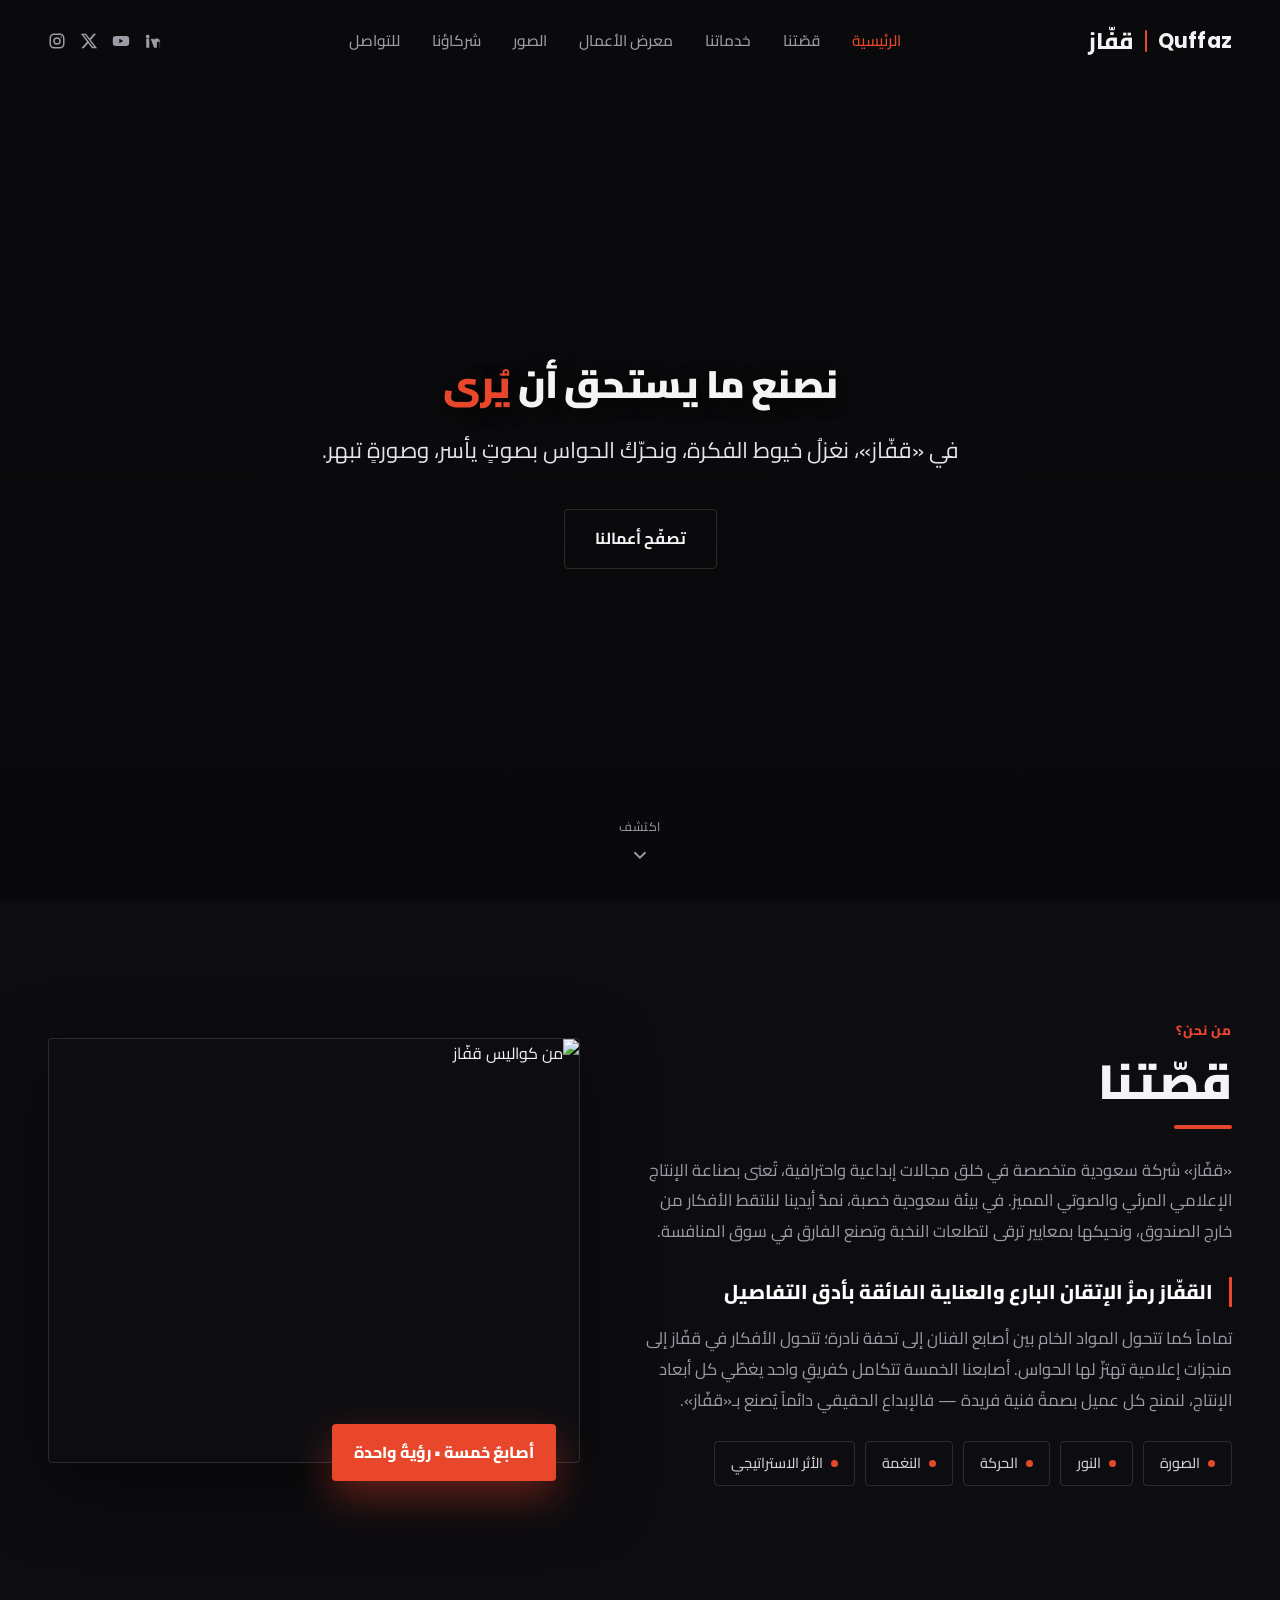
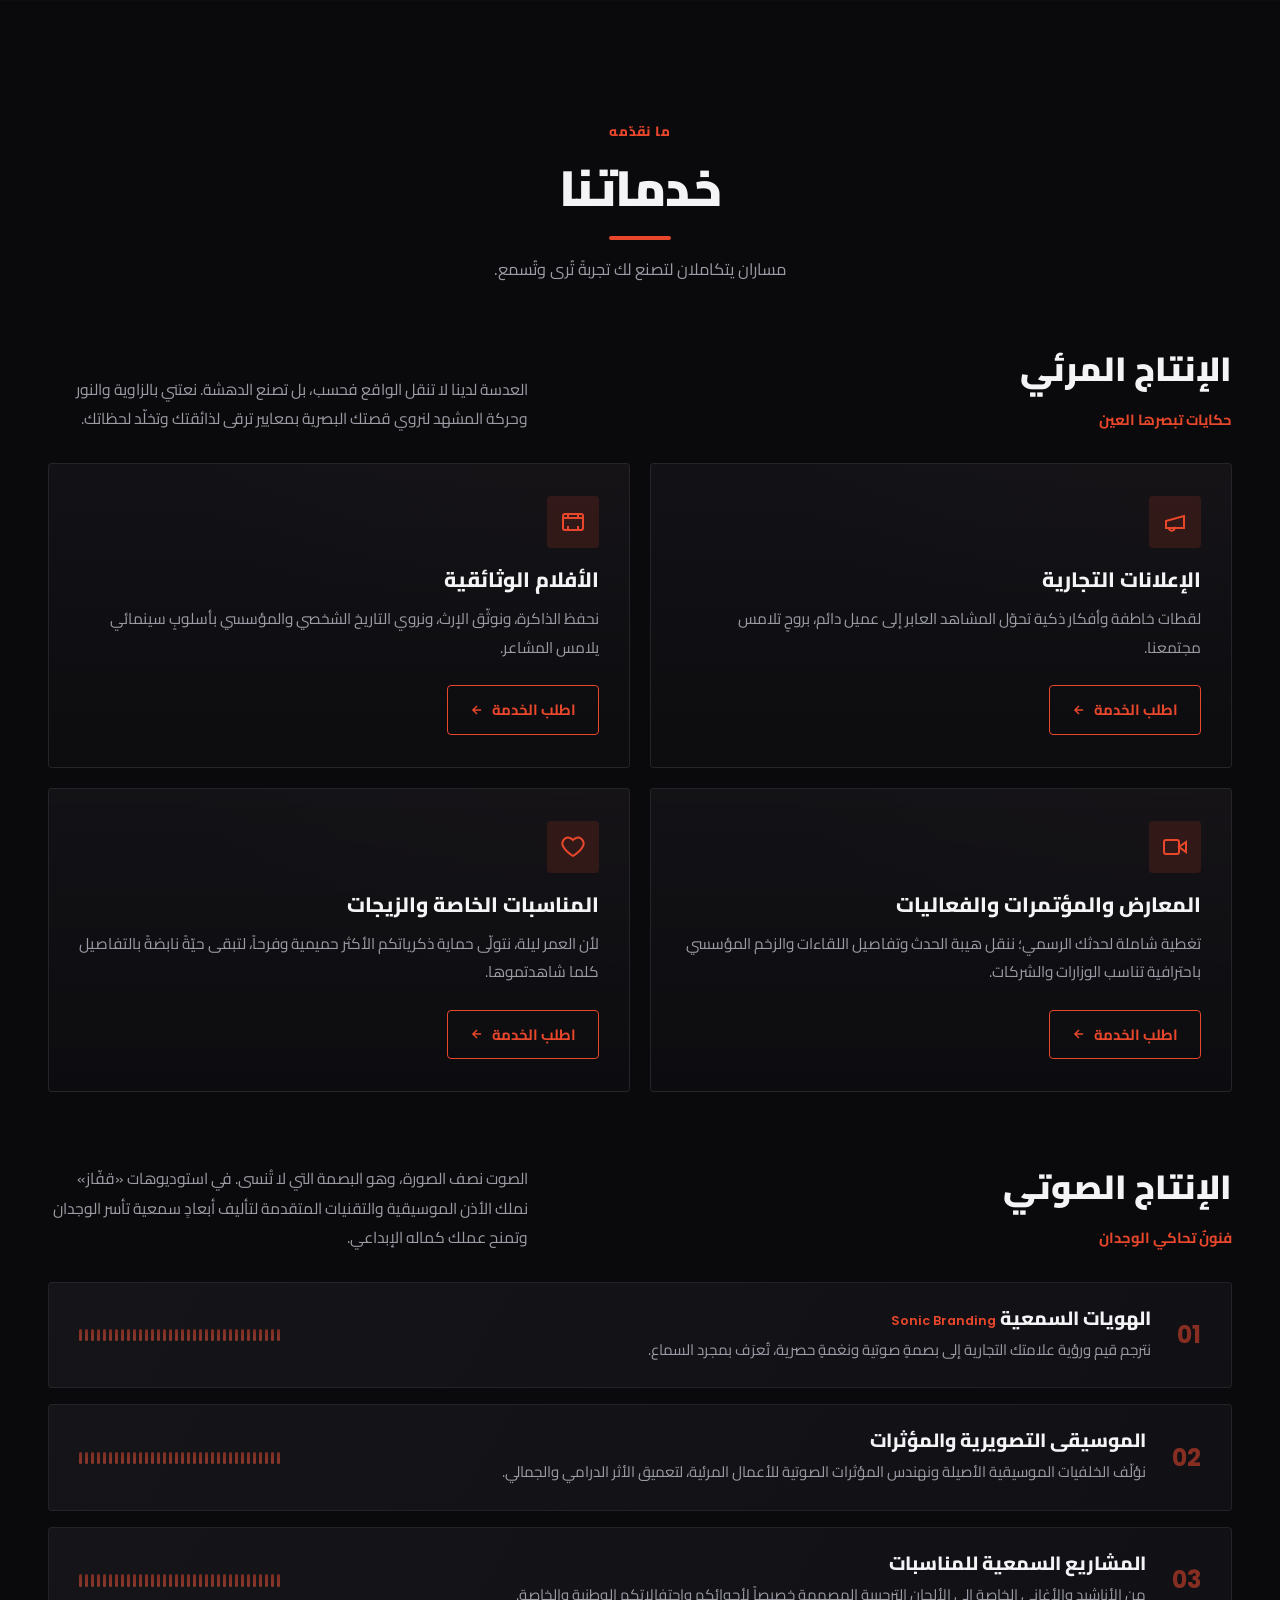
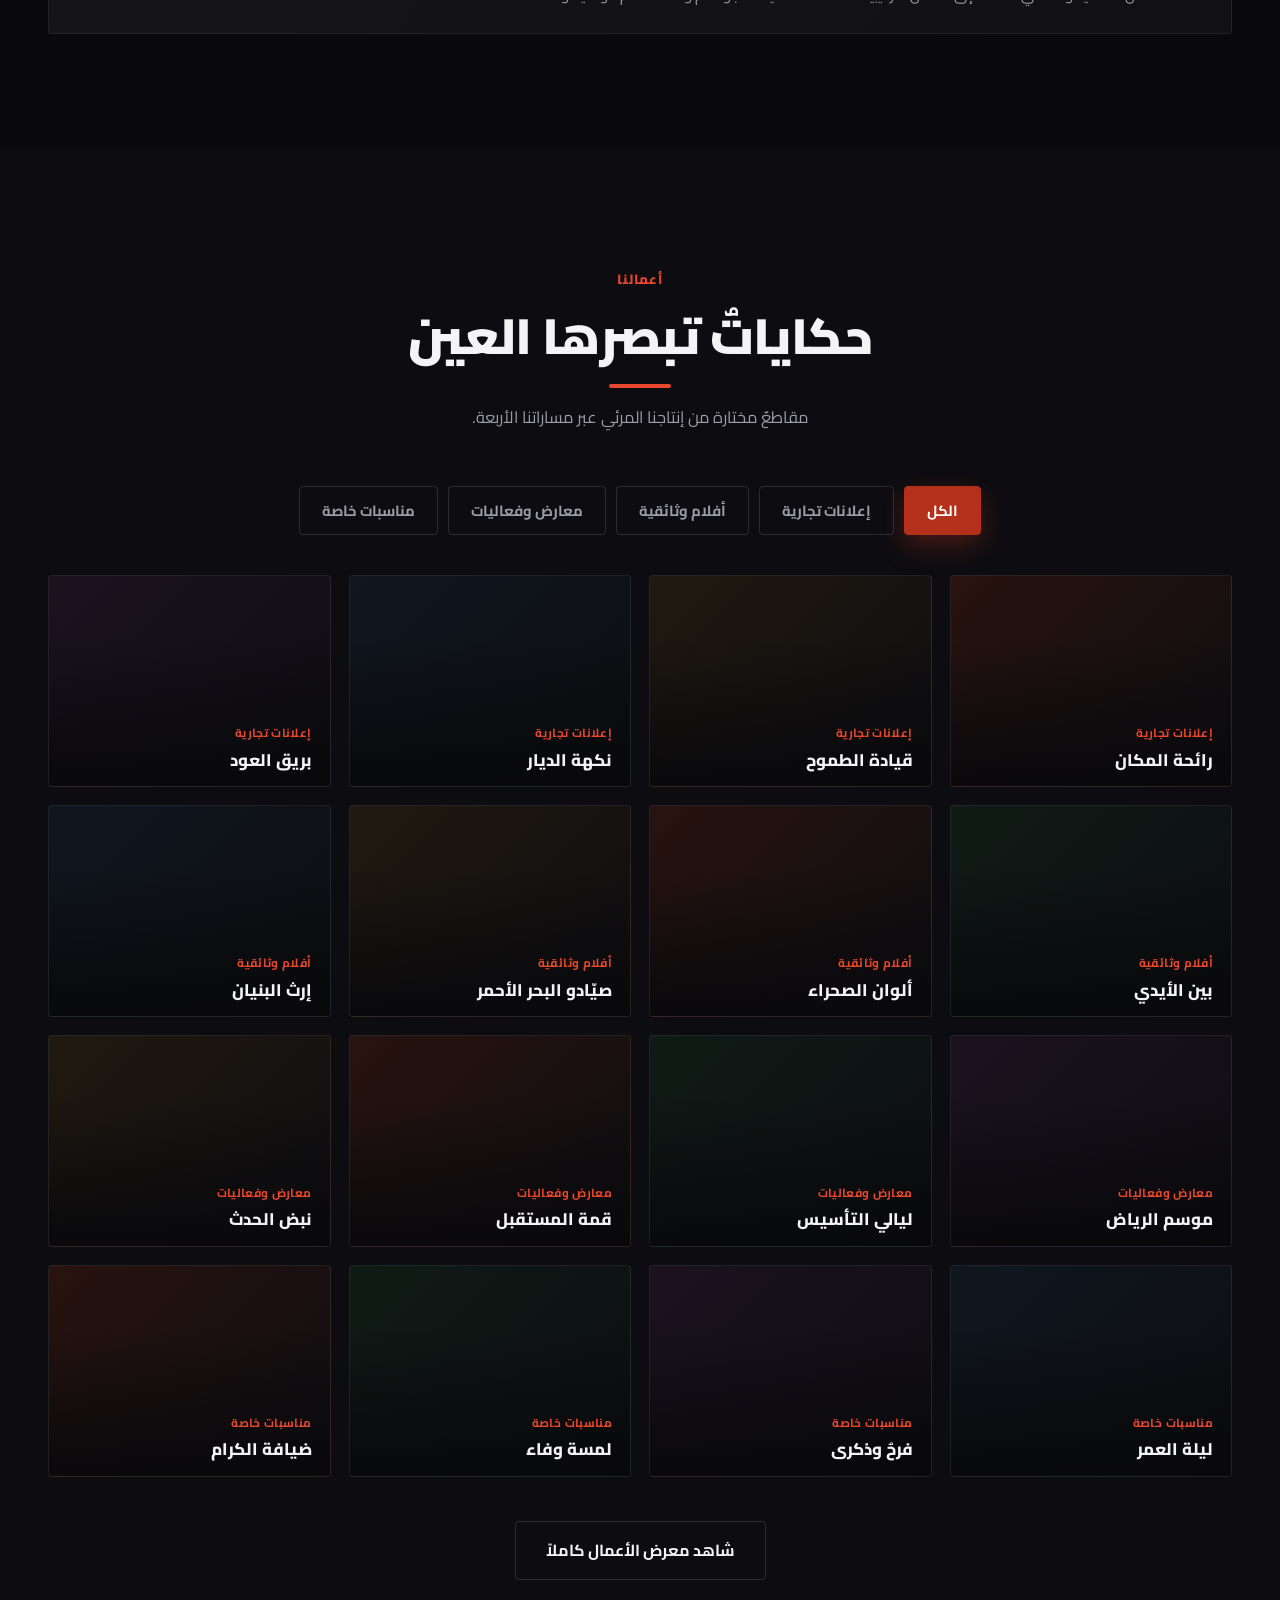
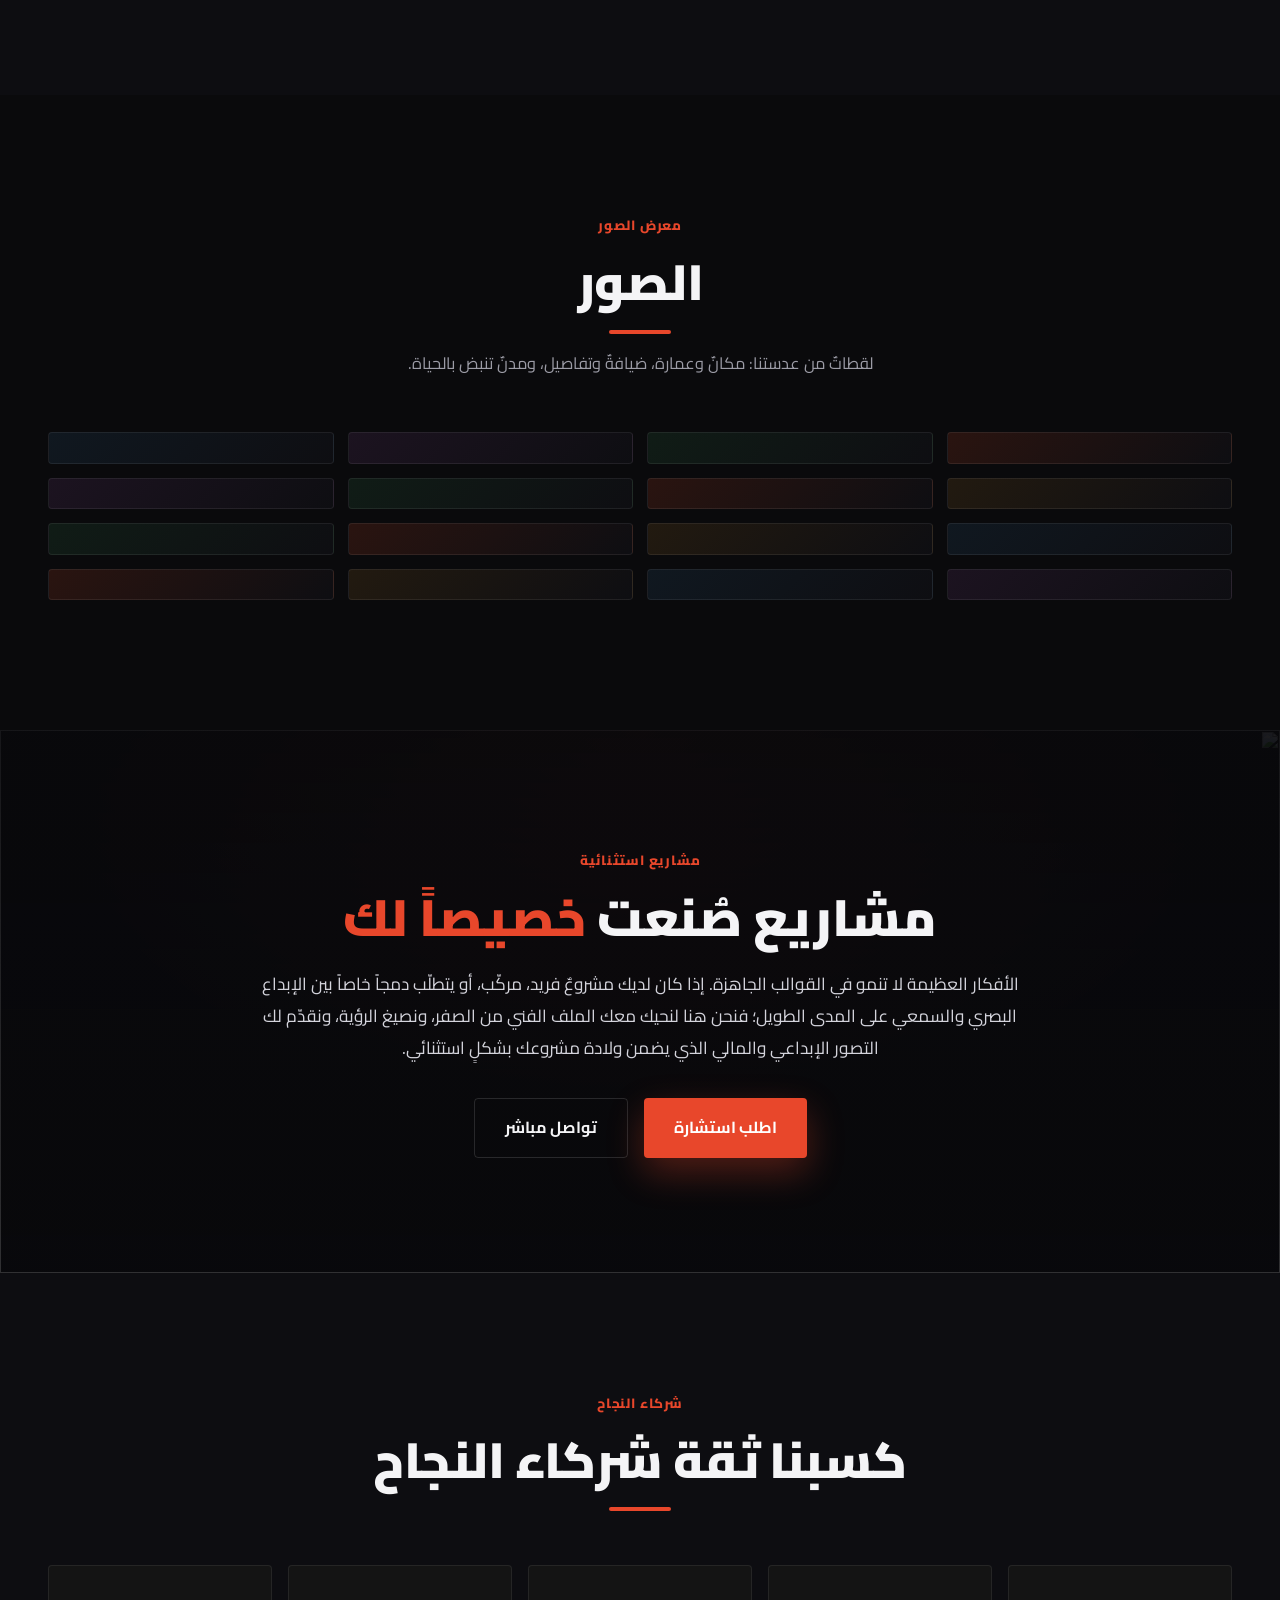
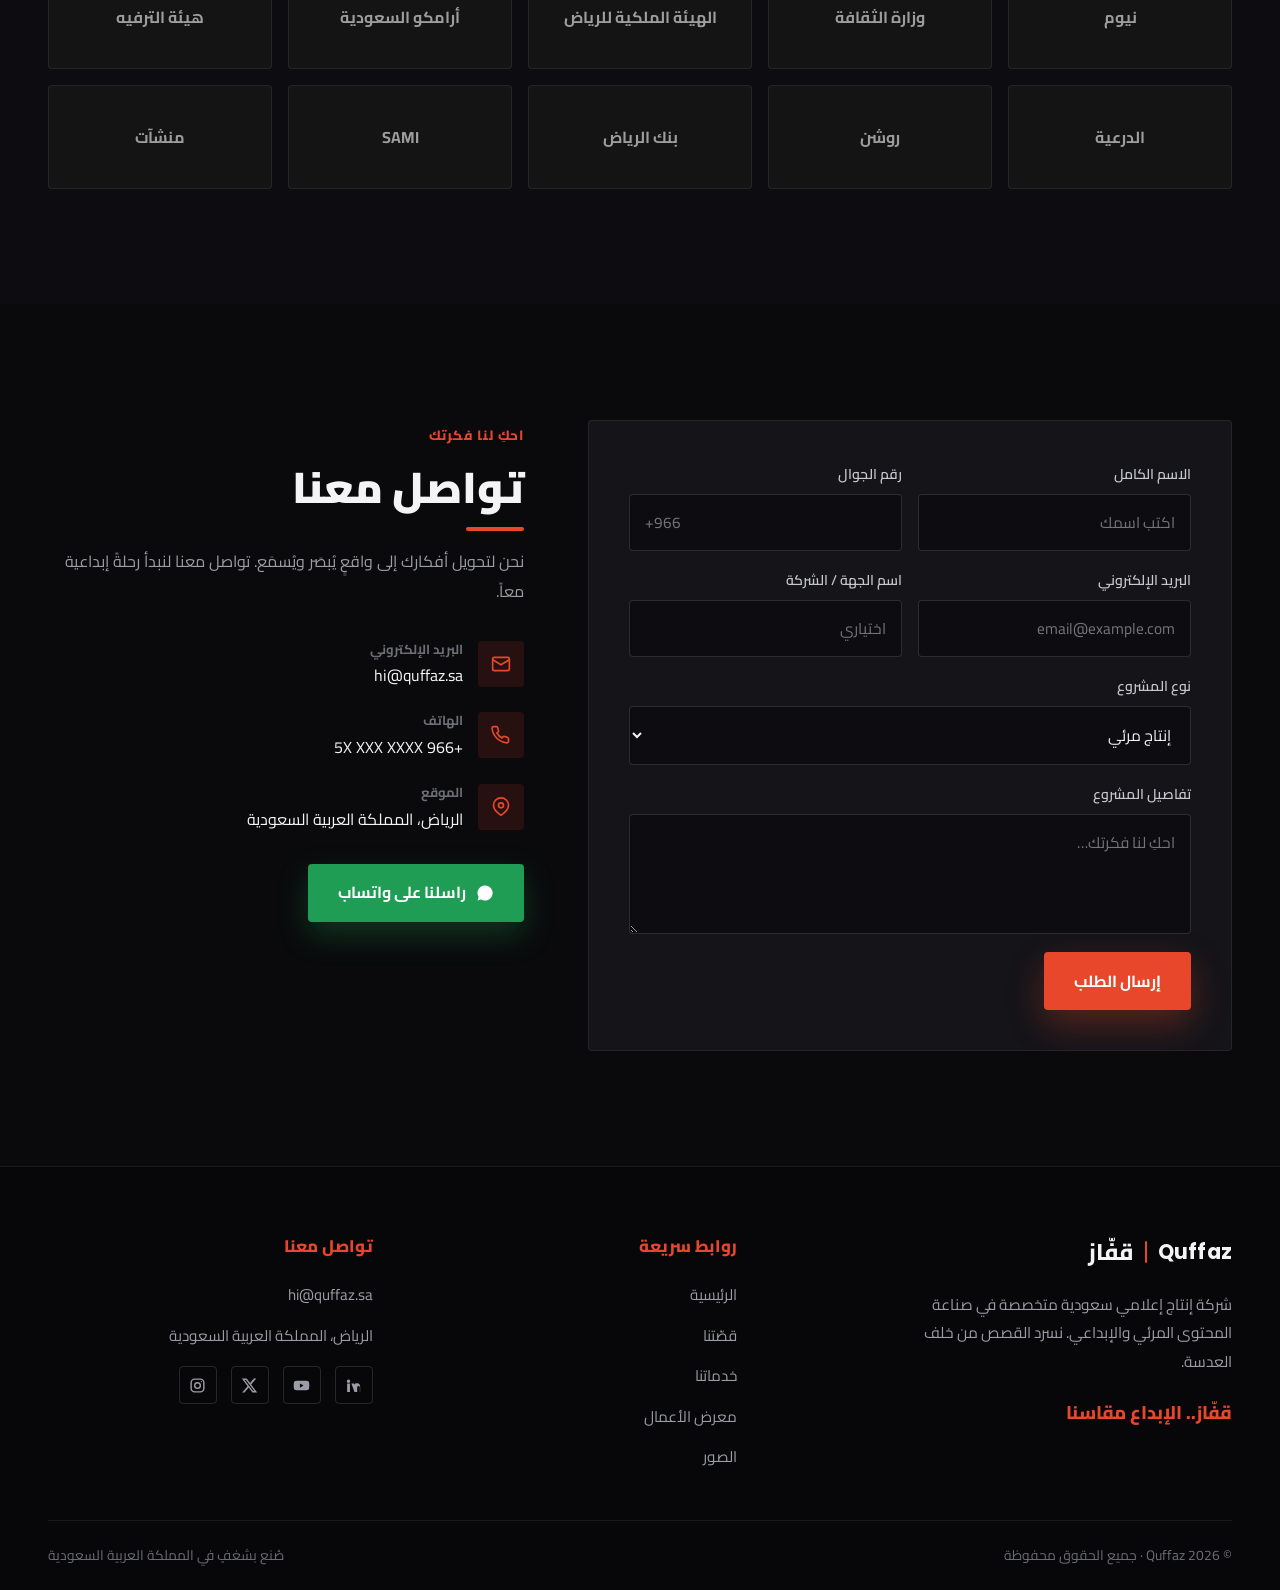
==== commit 088666e7: "Add files via upload" ====
--- a/index.html
+++ b/index.html
@@ -54,8 +54,7 @@
     <h1>نصنع ما يستحق أن <span class="hl">يُرى</span></h1>
     <p class="lead">في «قفّاز»، نغزلُ خيوط الفكرة، ونحرّكُ الحواس بصوتٍ يأسر، وصورةٍ تبهر.</p>
     <div class="hero-cta">
-      <a href="portfolio.html" class="btn btn-primary">تصفّح أعمالنا</a>
-      <a href="#services" class="btn btn-ghost">اكتشف أبعادنا</a>
+      <a href="portfolio.html" class="btn btn-ghost">تصفّح أعمالنا</a>
     </div>
   </div>
   <a href="#story" class="scroll-cue" aria-label="انزل للأسفل">
--- a/styles.css
+++ b/styles.css
@@ -17,8 +17,8 @@
   --accent:#e8472b;
   --accent-2:#ff5c3e;
   --gold:#c9a86a;
-  --r:14px;
-  --r-sm:10px;
+  --r:4px;
+  --r-sm:4px;
   --maxw:1240px;
   --shadow:0 24px 70px rgba(0,0,0,.55);
   --ease:cubic-bezier(.22,.61,.36,1);
@@ -103,7 +103,7 @@
 
 .nav-links{display:flex;align-items:center;gap:6px}
 .nav-links a{
-  padding:8px 13px;border-radius:8px;color:var(--muted);
+  padding:8px 13px;border-radius:4px;color:var(--muted);
   font-size:.96rem;font-weight:500;transition:color .25s,background .25s;
 }
 .nav-links a:hover,.nav-links a.active{color:var(--text)}
@@ -114,7 +114,7 @@
 .nav-social a:hover{color:var(--accent);transform:translateY(-2px)}
 .nav-social svg{width:18px;height:18px;display:block}
 
-.burger{display:none;width:42px;height:42px;border-radius:10px;border:1px solid var(--line-2);align-items:center;justify-content:center;position:relative;z-index:95}
+.burger{display:none;width:42px;height:42px;border-radius:4px;border:1px solid var(--line-2);align-items:center;justify-content:center;position:relative;z-index:95}
 .burger span{display:block;width:18px;height:2px;background:var(--text);position:relative;transition:.3s}
 .burger span::before,.burger span::after{content:"";position:absolute;left:0;width:18px;height:2px;background:var(--text);transition:.3s}
 .burger span::before{top:-6px}.burger span::after{top:6px}
@@ -134,14 +134,12 @@
 @keyframes kenburns{from{transform:scale(1.04)}to{transform:scale(1.14)}}
 .hero-media::after{
   content:"";position:absolute;inset:0;
-  background:
-    linear-gradient(180deg,rgba(8,8,11,.55) 0%,rgba(8,8,11,.25) 40%,rgba(8,8,11,.92) 100%),
-    linear-gradient(280deg,rgba(8,8,11,.7),rgba(8,8,11,.15));
+  background:linear-gradient(180deg,rgba(8,8,11,.0) 0%,rgba(8,8,11,.0) 50%,rgba(8,8,11,.75) 100%);
 }
 .hero-inner{position:relative;z-index:2;width:100%;max-width:var(--maxw);margin-inline:auto;padding:120px 28px 90px;text-align:center}
 .hero h1{
-  font-size:clamp(2.2rem,5.4vw,4.4rem);font-weight:900;letter-spacing:-.02em;
-  margin-bottom:22px;text-shadow:0 6px 40px rgba(0,0,0,.5);
+  font-size:clamp(1.6rem,3vw,2.8rem);font-weight:900;letter-spacing:-.02em;
+  margin-bottom:22px;text-shadow:0 3px 18px rgba(0,0,0,.7);
 }
 .hero h1 .hl{color:var(--accent)}
 .hero p.lead{
@@ -173,26 +171,26 @@
 .elements{display:flex;flex-wrap:wrap;gap:10px;margin-top:26px}
 .elements span{
   display:inline-flex;align-items:center;gap:8px;
-  padding:8px 16px;border:1px solid var(--line-2);border-radius:40px;
+  padding:8px 16px;border:1px solid var(--line-2);border-radius:4px;
   font-family:"Cairo",sans-serif;font-weight:500;font-size:.9rem;color:#cfcfd6;
   transition:.3s;
 }
 .elements span::before{content:"";width:7px;height:7px;border-radius:50%;background:var(--accent)}
-.elements span:hover{border-color:var(--accent);color:#fff;transform:translateY(-2px)}
+.elements span:hover{border-color:var(--line-2);color:#fff;transform:translateY(-2px)}
 
 .story-visual{position:relative}
 .story-visual .frame{
-  position:relative;border-radius:18px;overflow:hidden;aspect-ratio:4/3.2;
+  position:relative;border-radius:4px;overflow:hidden;aspect-ratio:4/3.2;
   border:1px solid var(--line-2);box-shadow:var(--shadow);
 }
 .story-visual .frame img{width:100%;height:100%;object-fit:cover;transition:transform 1s var(--ease)}
 .story-visual:hover .frame img{transform:scale(1.06)}
 .story-visual .tag{
   position:absolute;inset-block-end:-18px;inset-inline-start:24px;
-  background:var(--accent);color:#fff;padding:14px 22px;border-radius:12px;
+  background:var(--accent);color:#fff;padding:14px 22px;border-radius:4px;
   font-family:"Cairo",sans-serif;font-weight:800;box-shadow:0 16px 40px rgba(232,71,43,.4);
 }
-.story-visual .deco{position:absolute;inset-block-start:-16px;inset-inline-end:-16px;width:90px;height:90px;border:2px solid var(--accent);border-radius:14px;opacity:.5;z-index:-1}
+.story-visual .deco{position:absolute;inset-block-start:-16px;inset-inline-end:-16px;width:90px;height:90px;border:2px solid var(--accent);border-radius:4px;opacity:.5;z-index:-1}
 
 /* =========================================================
    SERVICES
@@ -210,22 +208,23 @@
   border-radius:var(--r);padding:32px 30px;overflow:hidden;isolation:isolate;
   transition:transform .45s var(--ease),border-color .45s;
 }
-.svc-bg{position:absolute;inset:0;z-index:-2;background-size:cover;background-position:center;opacity:.20;filter:grayscale(.3)}
+.svc-bg{position:absolute;inset:0;z-index:-2;background-size:cover;background-position:center;opacity:.22;filter:grayscale(.2);transition:transform .7s cubic-bezier(.22,.61,.36,1),opacity .5s}
+.svc-card:hover .svc-bg{transform:scale(1.07);opacity:.35;filter:grayscale(0)}
 .svc-card::before{content:"";position:absolute;inset:0;z-index:-1;
   background:linear-gradient(180deg,rgba(18,18,22,.82),rgba(12,12,15,.94)),
   radial-gradient(120% 120% at 90% 0%,rgba(232,71,43,.10),transparent 55%)}
-.svc-card:hover{transform:translateY(-6px);border-color:var(--accent)}
+.svc-card:hover{transform:translateY(-6px)}
 .svc-card:hover .svc-bg{opacity:.30}
 .svc-icon{
-  width:52px;height:52px;border-radius:12px;display:flex;align-items:center;justify-content:center;
+  width:52px;height:52px;border-radius:4px;display:flex;align-items:center;justify-content:center;
   background:rgba(232,71,43,.14);color:var(--accent);margin-bottom:20px;
 }
 .svc-icon svg{width:24px;height:24px}
 .svc-card h4{font-size:1.3rem;font-weight:800;margin-bottom:12px}
 .svc-card p{color:var(--muted);font-size:.96rem;margin-bottom:22px;min-height:58px}
-.svc-btn{display:inline-flex;align-items:center;gap:8px;padding:10px 22px;border:1px solid var(--accent);border-radius:9px;color:var(--accent);font-family:"Cairo",sans-serif;font-weight:700;font-size:.93rem;transition:background .3s,color .3s}
+.svc-btn{display:inline-flex;align-items:center;gap:8px;padding:10px 22px;border:1px solid var(--accent);border-radius:4px;color:var(--accent);font-family:"Cairo",sans-serif;font-weight:700;font-size:.93rem;transition:background .3s,color .3s}
 .svc-btn svg{width:14px;height:14px;transition:transform .3s}
-.svc-btn:hover{background:var(--accent);color:#fff}
+.svc-btn:hover{background:rgba(232,71,43,.12)}
 .svc-card:hover .svc-btn svg{transform:translateX(-4px)}
 
 /* audio track — signature waveform cards */
@@ -254,12 +253,12 @@
    ========================================================= */
 .filters{display:flex;flex-wrap:wrap;gap:10px;justify-content:center;margin-bottom:40px}
 .filter-btn{
-  padding:10px 22px;border-radius:40px;border:1px solid var(--line-2);
+  padding:10px 22px;border-radius:4px;border:1px solid var(--line-2);
   font-family:"Cairo",sans-serif;font-weight:700;font-size:.92rem;color:var(--muted);
   transition:.3s;
 }
 .filter-btn:hover{color:var(--text);border-color:var(--text)}
-.filter-btn.active{background:var(--accent);border-color:var(--accent);color:#fff;box-shadow:0 10px 26px rgba(232,71,43,.3)}
+.filter-btn.active{background:#b5301b;border-color:#b5301b;color:#fff;box-shadow:0 10px 26px rgba(181,48,27,.35)}
 
 .works-grid{display:grid;grid-template-columns:repeat(4,1fr);gap:18px}
 .work-card{
@@ -326,19 +325,19 @@
   font-family:"Cairo",sans-serif;font-weight:700;font-size:1rem;
   transition:.4s var(--ease);filter:grayscale(1);
 }
-.partner:hover{color:var(--text);border-color:var(--accent);filter:grayscale(0);transform:translateY(-4px);background:var(--card-2)}
+.partner:hover{color:var(--text);border-color:var(--line-2);filter:grayscale(0);transform:translateY(-4px);background:var(--card-2)}
 
 /* =========================================================
    CONTACT
    ========================================================= */
 .contact-grid{display:grid;grid-template-columns:1.15fr .85fr;gap:clamp(36px,5vw,70px);align-items:start}
-.form-card{background:var(--card);border:1px solid var(--line);border-radius:18px;padding:clamp(26px,4vw,40px)}
+.form-card{background:var(--card);border:1px solid var(--line);border-radius:4px;padding:clamp(26px,4vw,40px)}
 .frow{display:grid;grid-template-columns:1fr 1fr;gap:16px;margin-bottom:16px}
 .field{display:flex;flex-direction:column;gap:7px}
 .field.full{grid-column:1/-1}
 .field label{font-family:"Cairo",sans-serif;font-weight:600;font-size:.88rem;color:#c8c8d0}
 .field input,.field textarea,.field select{
-  background:var(--bg-2);border:1px solid var(--line-2);border-radius:10px;
+  background:var(--bg-2);border:1px solid var(--line-2);border-radius:4px;
   padding:13px 15px;color:var(--text);font-family:inherit;font-size:.96rem;
   transition:border-color .3s,box-shadow .3s;
 }
@@ -355,7 +354,7 @@
 .contact-side p.intro{color:var(--muted);margin-bottom:30px}
 .contact-info{display:flex;flex-direction:column;gap:18px}
 .cinfo{display:flex;align-items:center;gap:15px}
-.cinfo .ic{width:46px;height:46px;border-radius:12px;background:rgba(232,71,43,.12);color:var(--accent);display:flex;align-items:center;justify-content:center;flex-shrink:0}
+.cinfo .ic{width:46px;height:46px;border-radius:4px;background:rgba(232,71,43,.12);color:var(--accent);display:flex;align-items:center;justify-content:center;flex-shrink:0}
 .cinfo .ic svg{width:20px;height:20px}
 .cinfo b{font-family:"Cairo",sans-serif;display:block;font-weight:700;font-size:.82rem;color:var(--muted-2)}
 .cinfo span{font-size:1rem}
@@ -375,7 +374,7 @@
 .fcol a,.fcol span{color:var(--muted);font-size:.95rem;transition:color .25s}
 .fcol a:hover{color:var(--text)}
 .fsoc{display:flex;gap:14px;margin-top:16px}
-.fsoc a{width:38px;height:38px;border-radius:10px;border:1px solid var(--line-2);display:flex;align-items:center;justify-content:center;color:var(--muted);transition:.3s}
+.fsoc a{width:38px;height:38px;border-radius:4px;border:1px solid var(--line-2);display:flex;align-items:center;justify-content:center;color:var(--muted);transition:.3s}
 .fsoc a:hover{color:var(--accent);border-color:var(--accent);transform:translateY(-3px)}
 .fsoc svg{width:17px;height:17px}
 .footer-bottom{border-top:1px solid var(--line);padding-block:22px;display:flex;justify-content:space-between;gap:14px;flex-wrap:wrap;color:var(--muted-2);font-size:.86rem}
@@ -418,7 +417,7 @@
 .pf-card:hover img{transform:scale(1.07)}
 .pf-badge{
   position:absolute;inset-block-start:14px;inset-inline-end:14px;z-index:3;
-  padding:5px 14px;border-radius:8px;font-family:"Cairo",sans-serif;
+  padding:5px 14px;border-radius:4px;font-family:"Cairo",sans-serif;
   font-weight:700;font-size:.78rem;color:#0a0a0c;
 }
 .pf-card .pf-info{position:absolute;inset-block-end:0;inset-inline:0;z-index:3;padding:20px}
@@ -452,8 +451,8 @@
 @keyframes lbin{from{opacity:0}to{opacity:1}}
 .lb-inner{position:relative;width:min(1000px,100%);max-height:90vh}
 .lb-inner.video{aspect-ratio:16/9}
-.lb-inner iframe{width:100%;height:100%;border:0;border-radius:12px}
-.lb-inner img{width:100%;max-height:90vh;object-fit:contain;border-radius:12px}
+.lb-inner iframe{width:100%;height:100%;border:0;border-radius:4px}
+.lb-inner img{width:100%;max-height:90vh;object-fit:contain;border-radius:4px}
 .lb-close{
   position:absolute;inset-block-start:-50px;inset-inline-end:0;
   width:42px;height:42px;border-radius:50%;background:var(--card);border:1px solid var(--line-2);
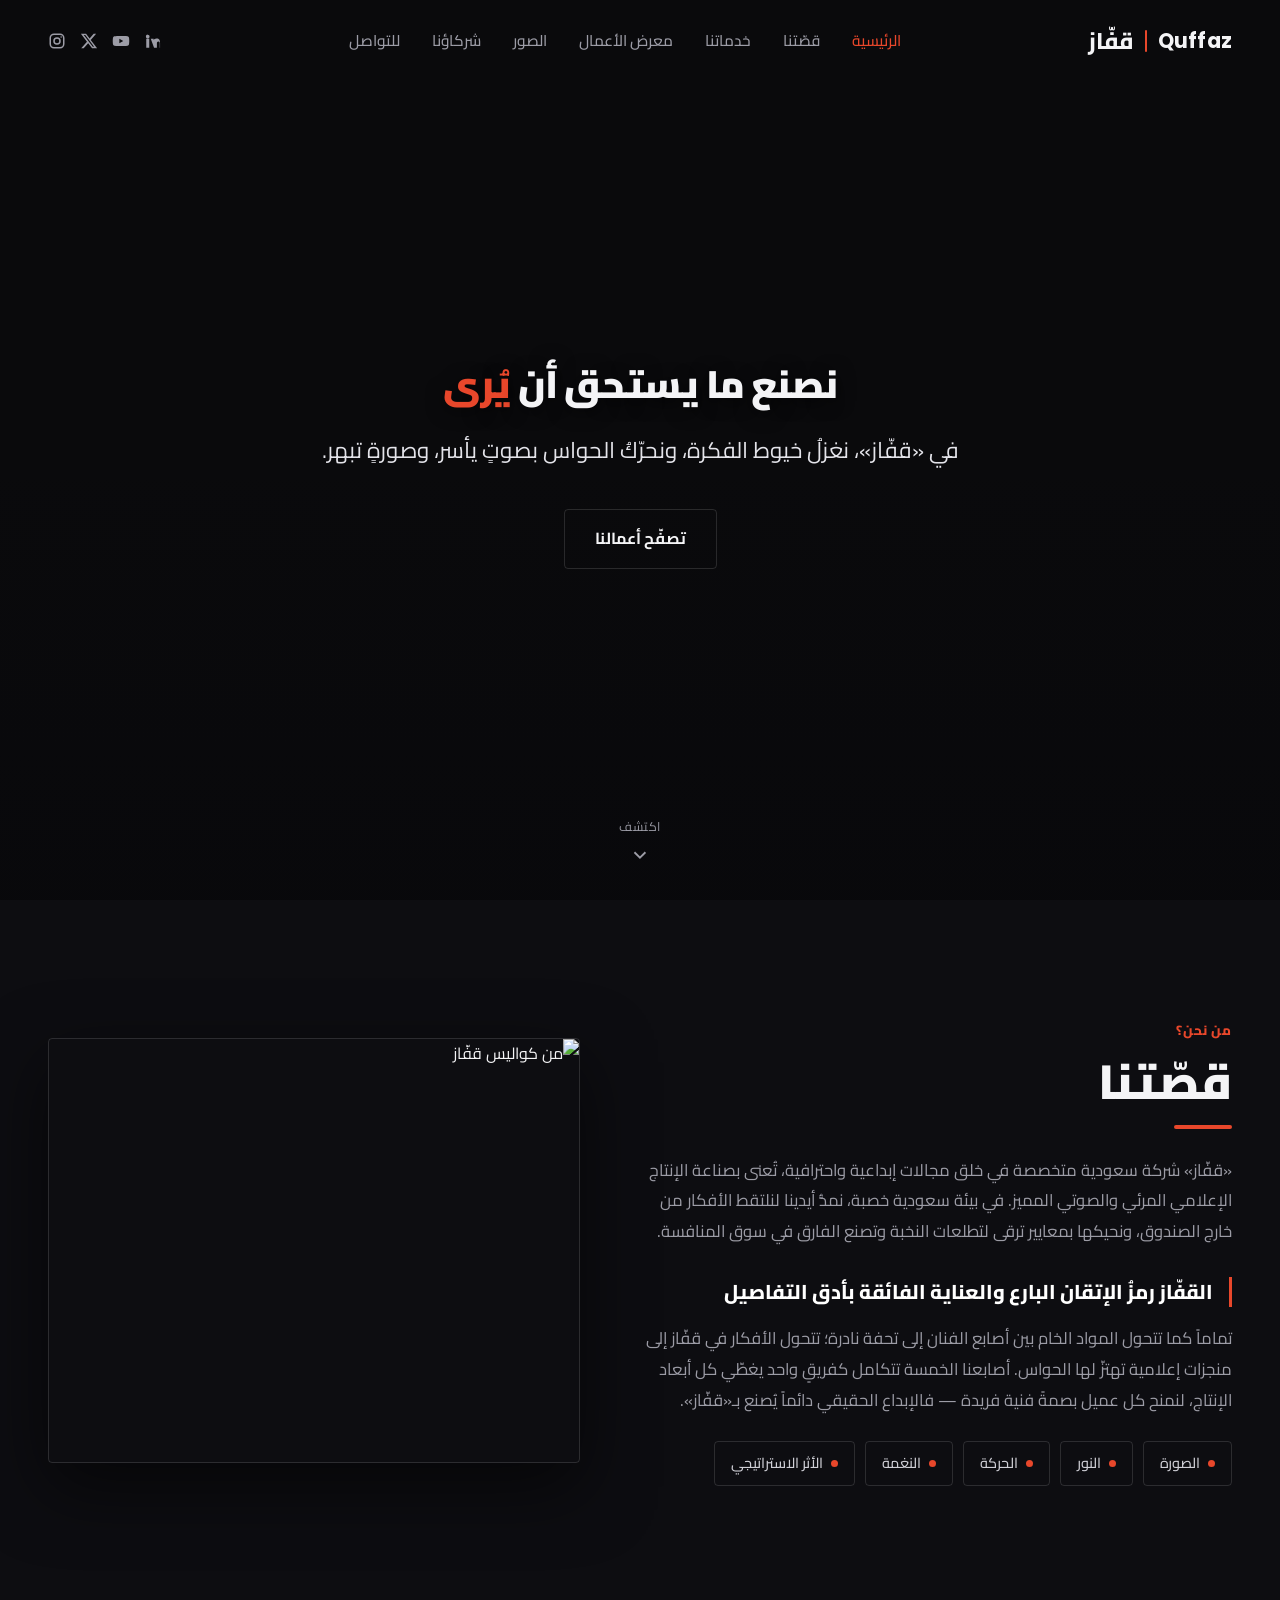
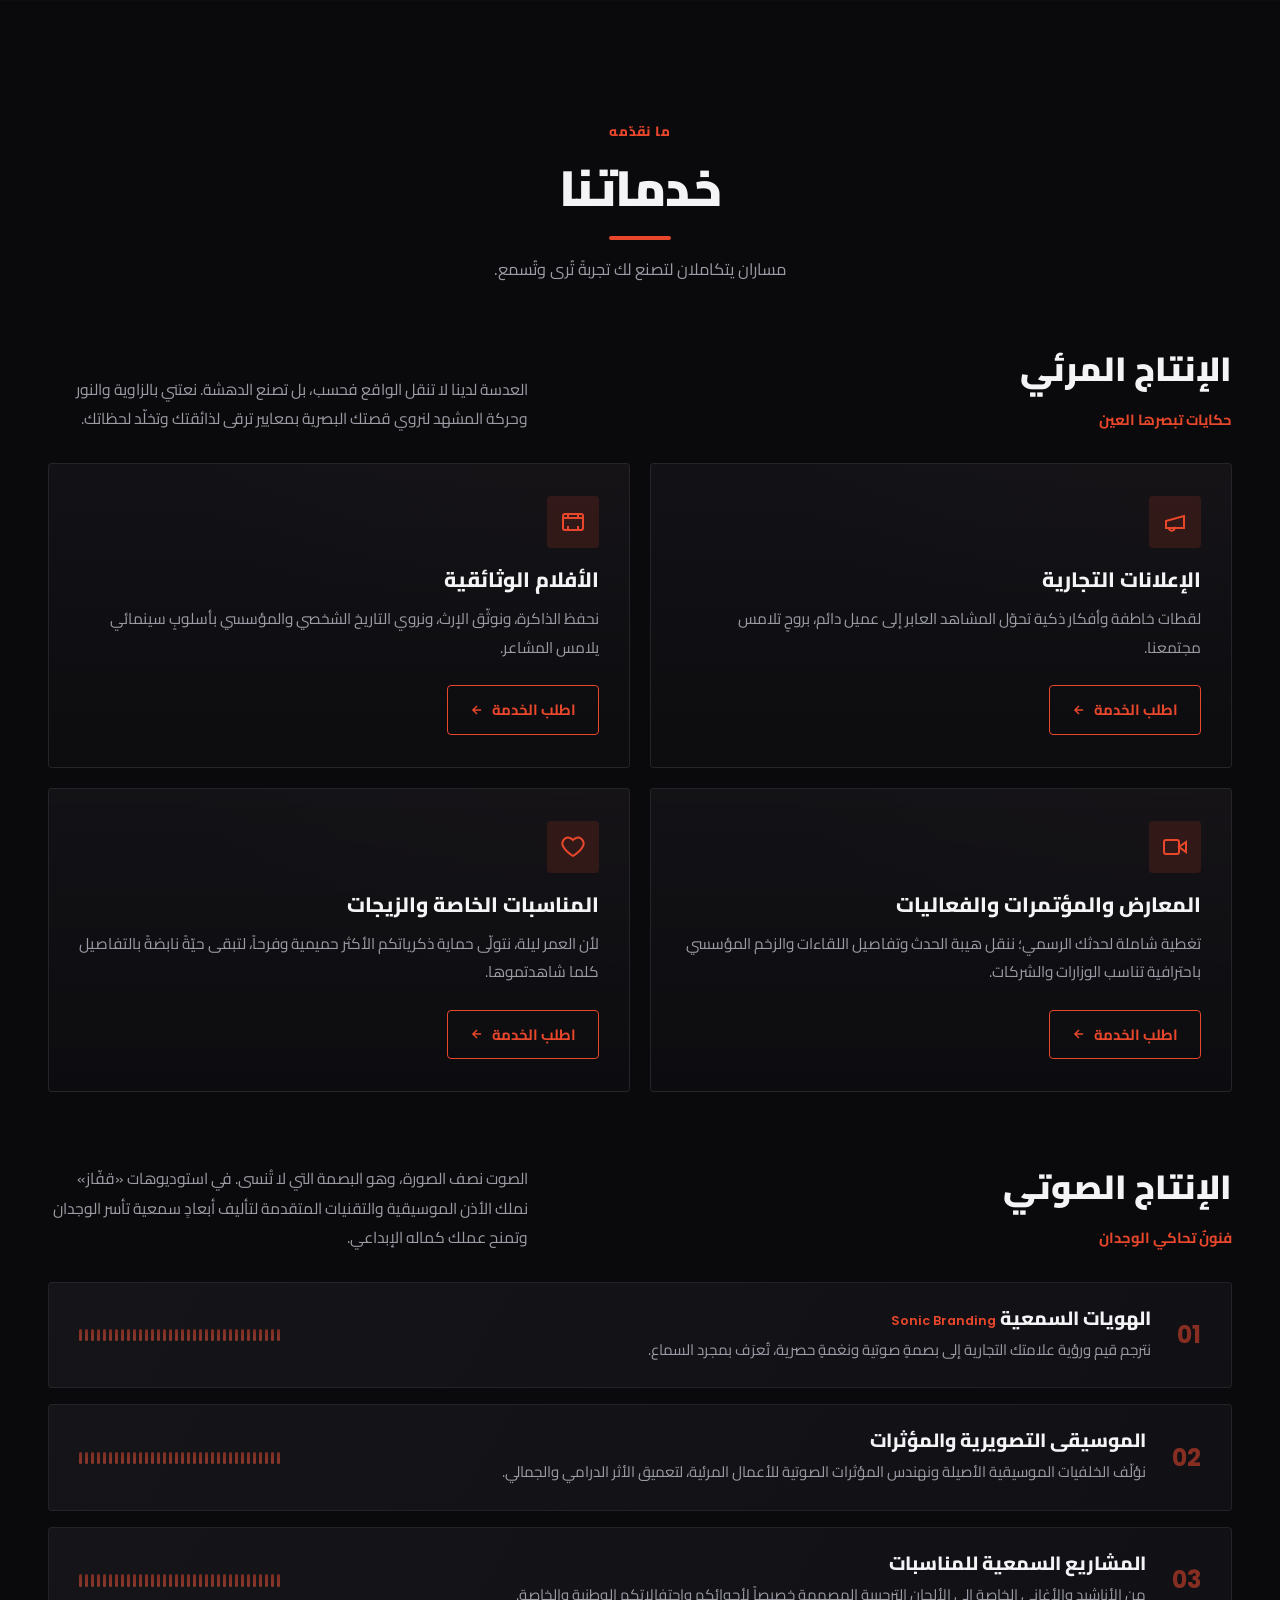
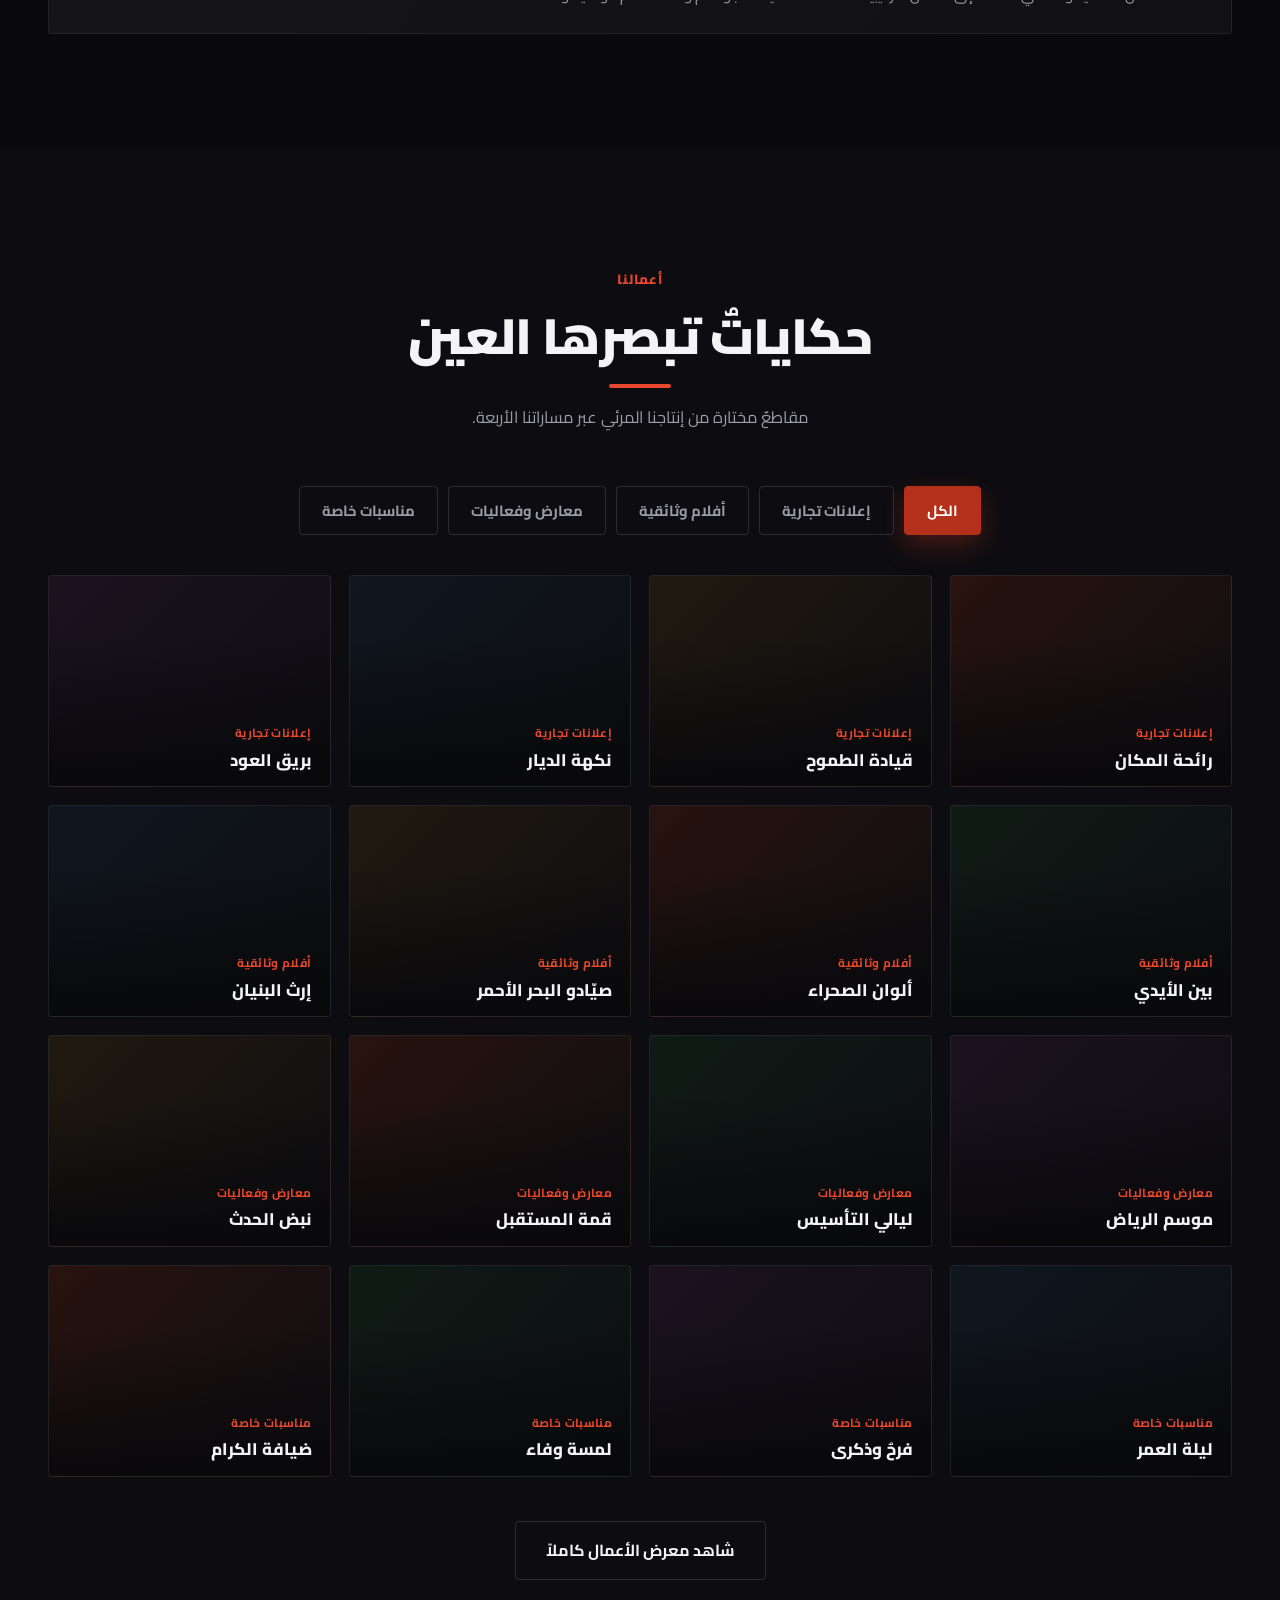
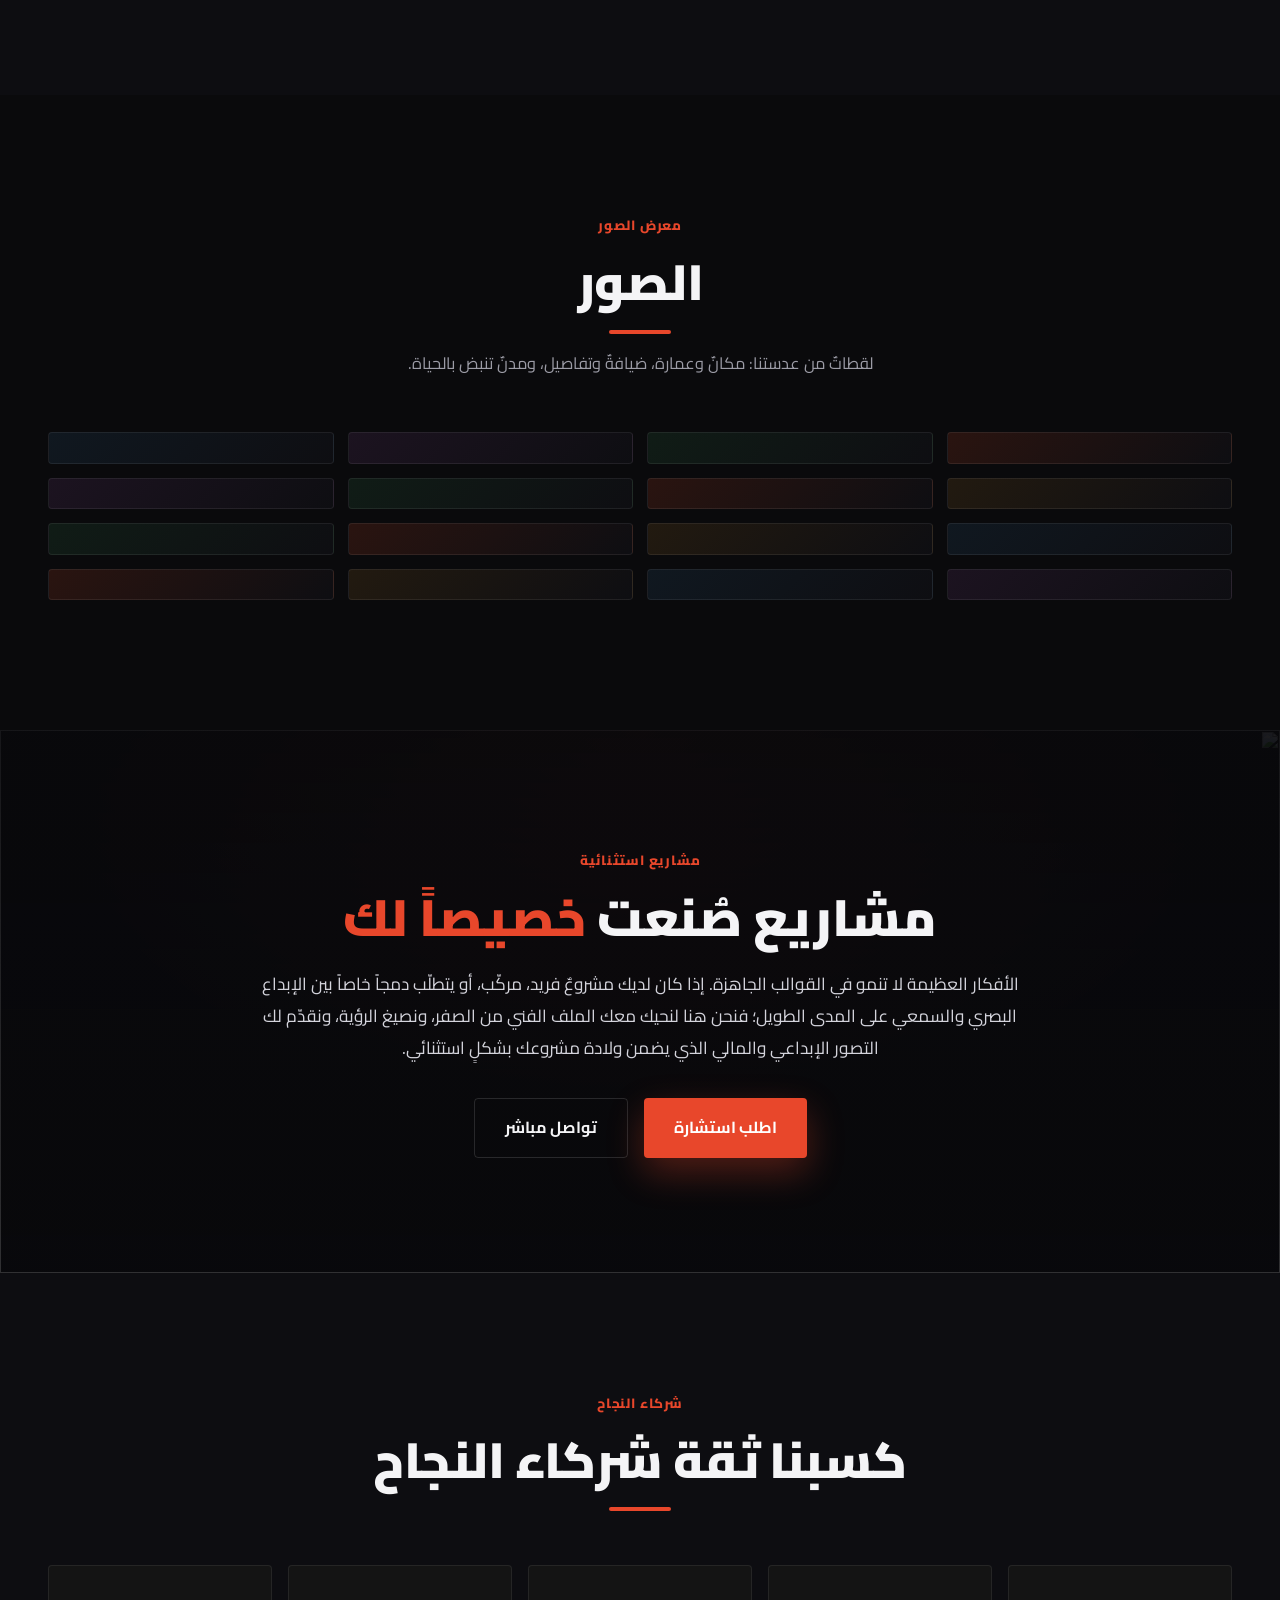
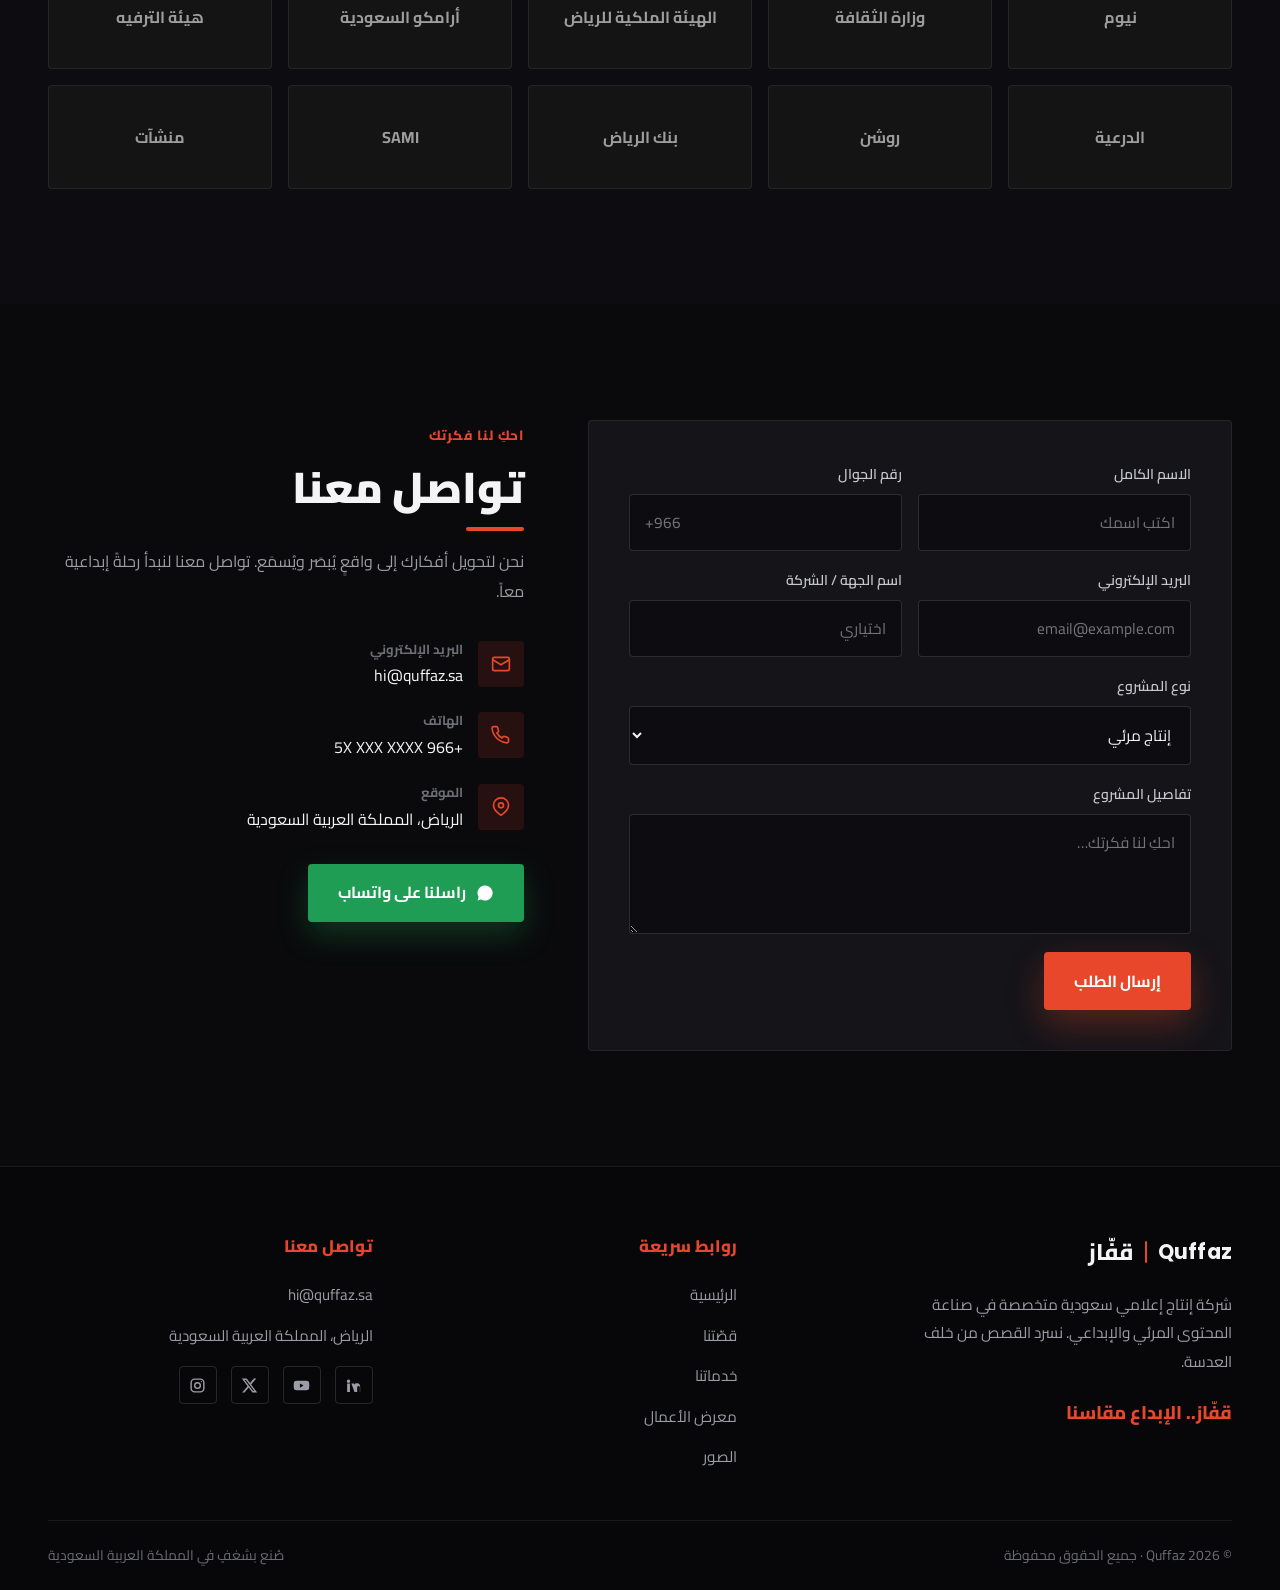
==== commit ec7089d6: "Add files via upload" ====
--- a/index.html
+++ b/index.html
@@ -86,7 +86,6 @@
         <div class="frame">
           <img src="https://drive.google.com/thumbnail?id=1jmHhhtGw6MWyX2A9nymN8w0K0FI4KJZS&sz=w1600" alt="من كواليس قفّاز">
         </div>
-        <div class="tag">أصابعٌ خمسة • رؤيةٌ واحدة</div>
       </div>
     </div>
   </div>
--- a/styles.css
+++ b/styles.css
@@ -382,25 +382,63 @@
 /* =========================================================
    PORTFOLIO PAGE hero + cards
    ========================================================= */
-.pf-hero{position:relative;padding:170px 0 70px;overflow:hidden;isolation:isolate}
+.pf-hero{position:relative;overflow:hidden;isolation:isolate}
 .pf-hero .bgimg{position:absolute;inset:0;z-index:-2}
 .pf-hero .bgimg img{width:100%;height:100%;object-fit:cover}
 .pf-hero::before{content:"";position:absolute;inset:0;z-index:-1;
-  background:linear-gradient(180deg,rgba(8,8,11,.7),rgba(8,8,11,.97)),
-  linear-gradient(270deg,rgba(8,8,11,.3),rgba(8,8,11,.9))}
-.pf-hero-grid{display:grid;grid-template-columns:1fr 1fr;gap:50px;align-items:center}
-.pf-headline{text-align:start}
-.pf-headline .eyebrow{margin-bottom:12px}
-.pf-headline h1{font-size:clamp(2.6rem,6vw,4.6rem);font-weight:900;line-height:1.05;position:relative;padding-bottom:20px}
-.pf-headline h1::after{content:"";position:absolute;inset-block-end:0;inset-inline-start:0;width:72px;height:5px;background:var(--accent);border-radius:3px}
+  background:linear-gradient(180deg,rgba(8,8,11,.38) 0%,rgba(8,8,11,.72) 100%)}
+
+/* ── portfolio hero grid (full-width, no wrap) ── */
+.pf-hero-full{
+  display:grid;
+  grid-template-columns:1fr 1fr;
+  width:100%;
+  padding-block-start:clamp(100px,12vw,140px);
+}
+/* RIGHT col: headline — hugs right edge */
+.pf-headline-col{
+  padding:40px clamp(20px,4vw,52px) 70px 24px;
+  display:flex;flex-direction:column;justify-content:center;
+}
+/* LEFT col: stats */
+.pf-stats-col{
+  padding:40px 24px 70px clamp(20px,5vw,72px);
+  display:flex;align-items:center;
+}
+
+.pf-headline{text-align:end}
+.pf-headline .eyebrow{display:flex;justify-content:flex-end;margin-bottom:10px}
+.pf-headline h1{
+  font-size:clamp(3.8rem,8vw,7.2rem);font-weight:900;line-height:.92;
+  position:relative;padding-bottom:22px;
+}
+.pf-headline h1::after{
+  content:"";position:absolute;inset-block-end:0;inset-inline-end:0;
+  width:80px;height:5px;background:var(--accent);border-radius:3px
+}
 .pf-headline h1 .hl{color:var(--accent);display:block}
-.pf-headline p{color:var(--muted);font-size:1.08rem;margin-top:20px;max-width:440px}
-.pf-stats{display:grid;grid-template-columns:1fr 1fr;gap:16px}
-.stat{background:rgba(20,20,25,.7);border:1px solid var(--line);border-radius:var(--r);padding:26px 24px;backdrop-filter:blur(6px)}
-.stat .num{font-family:"Poppins",sans-serif;font-weight:700;font-size:2.4rem;color:var(--accent);line-height:1}
-.stat .lbl{color:var(--muted);font-family:"Cairo",sans-serif;font-size:.95rem;margin-top:8px}
-
-.pf-bar{display:flex;align-items:center;justify-content:space-between;gap:20px;margin:8px 0 36px;flex-wrap:wrap-reverse}
+.pf-headline p{
+  color:var(--muted);font-size:1rem;margin-top:18px;
+  margin-inline-start:auto;max-width:400px;line-height:1.7;
+}
+
+.pf-stats{display:grid;grid-template-columns:1fr 1fr;gap:14px;width:100%}
+.stat{
+  background:rgba(14,14,20,.72);border:1px solid var(--line);
+  border-radius:var(--r);padding:28px 20px;backdrop-filter:blur(6px);text-align:end;
+}
+.stat .num{
+  font-family:"Poppins",sans-serif;font-weight:700;
+  font-size:2.8rem;color:var(--accent);line-height:1;
+}
+.stat .lbl{color:var(--muted);font-family:"Cairo",sans-serif;font-size:.9rem;margin-top:8px}
+
+/* filter strip */
+.pf-filter-strip{background:rgba(8,8,11,.85);border-top:1px solid var(--line);backdrop-filter:blur(10px)}
+.pf-bar{
+  display:flex;align-items:center;justify-content:space-between;
+  gap:20px;padding:14px 0;flex-wrap:wrap;flex-direction:row-reverse;
+}
 .pf-count{color:var(--muted-2);font-size:.9rem;font-family:"Cairo",sans-serif}
 
 /* portfolio masonry-ish grid */
@@ -488,8 +526,26 @@
   .nav-open .nav-links,.nav-open .nav-social{transform:translateX(0)}
   .nav-links a{font-size:1.1rem;padding:11px 6px}
   .burger{display:flex}
-  .story-grid{grid-template-columns:1fr;gap:40px}
-  .story-visual{order:-1}
+  .story-grid{grid-template-columns:1fr;gap:0;position:relative;min-height:100vw}
+  .story-visual{
+    position:absolute;inset:0;order:1;
+    border-radius:0;z-index:0;
+  }
+  .story-visual .frame{
+    position:absolute;inset:0;border-radius:0;aspect-ratio:unset;height:100%;
+    will-change:transform;
+  }
+  .story-visual .frame img{height:140%;top:-20%;position:absolute;width:100%;border-radius:0;object-fit:cover}
+  .story-visual::after{
+    content:"";position:absolute;inset:0;z-index:1;
+    background:linear-gradient(180deg,rgba(8,8,11,.15) 0%,rgba(8,8,11,.70) 45%,rgba(8,8,11,.96) 100%);
+  }
+  .story-visual .deco{display:none}
+  .story-text{
+    position:relative;z-index:2;order:2;
+    padding:clamp(48%,54vw,62%) 22px 36px;
+    background:transparent;
+  }
   .svc-grid{grid-template-columns:1fr}
   .contact-grid{grid-template-columns:1fr;gap:40px}
   .pf-hero-grid{grid-template-columns:1fr;gap:36px}
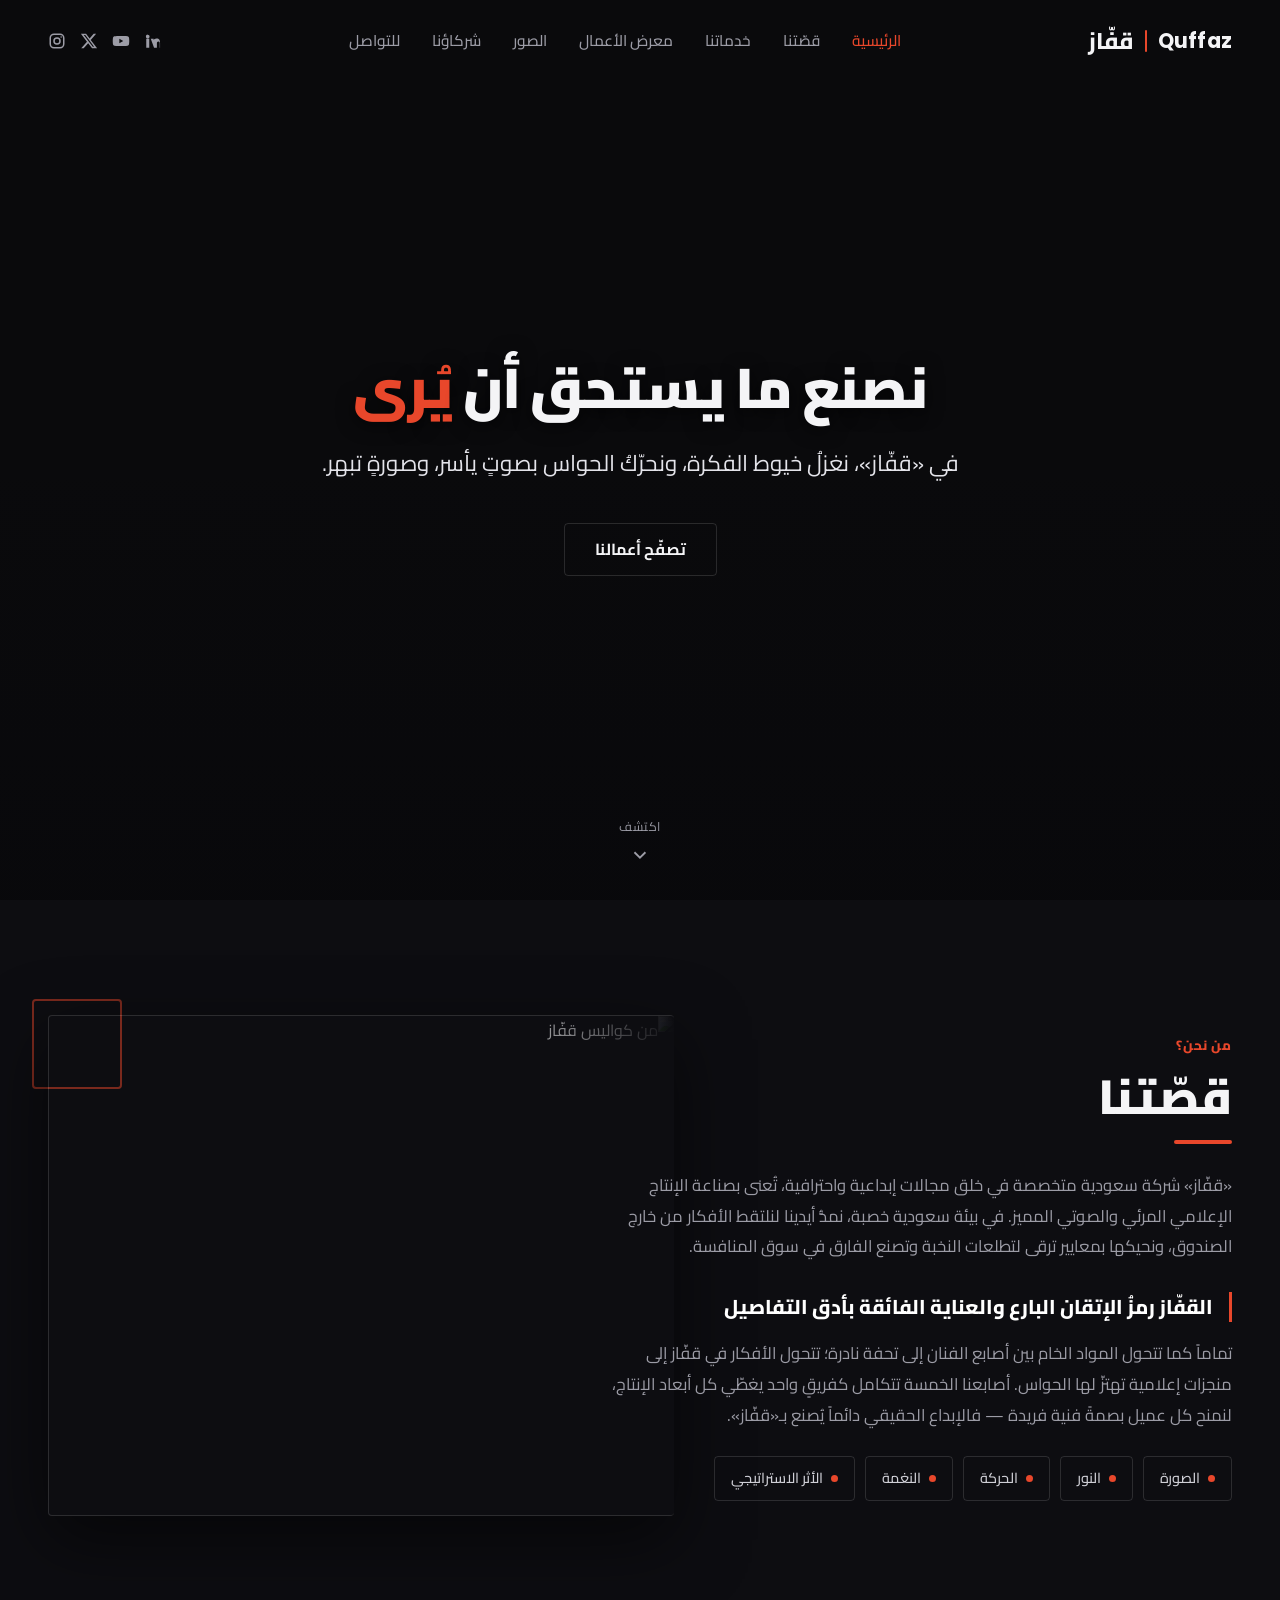
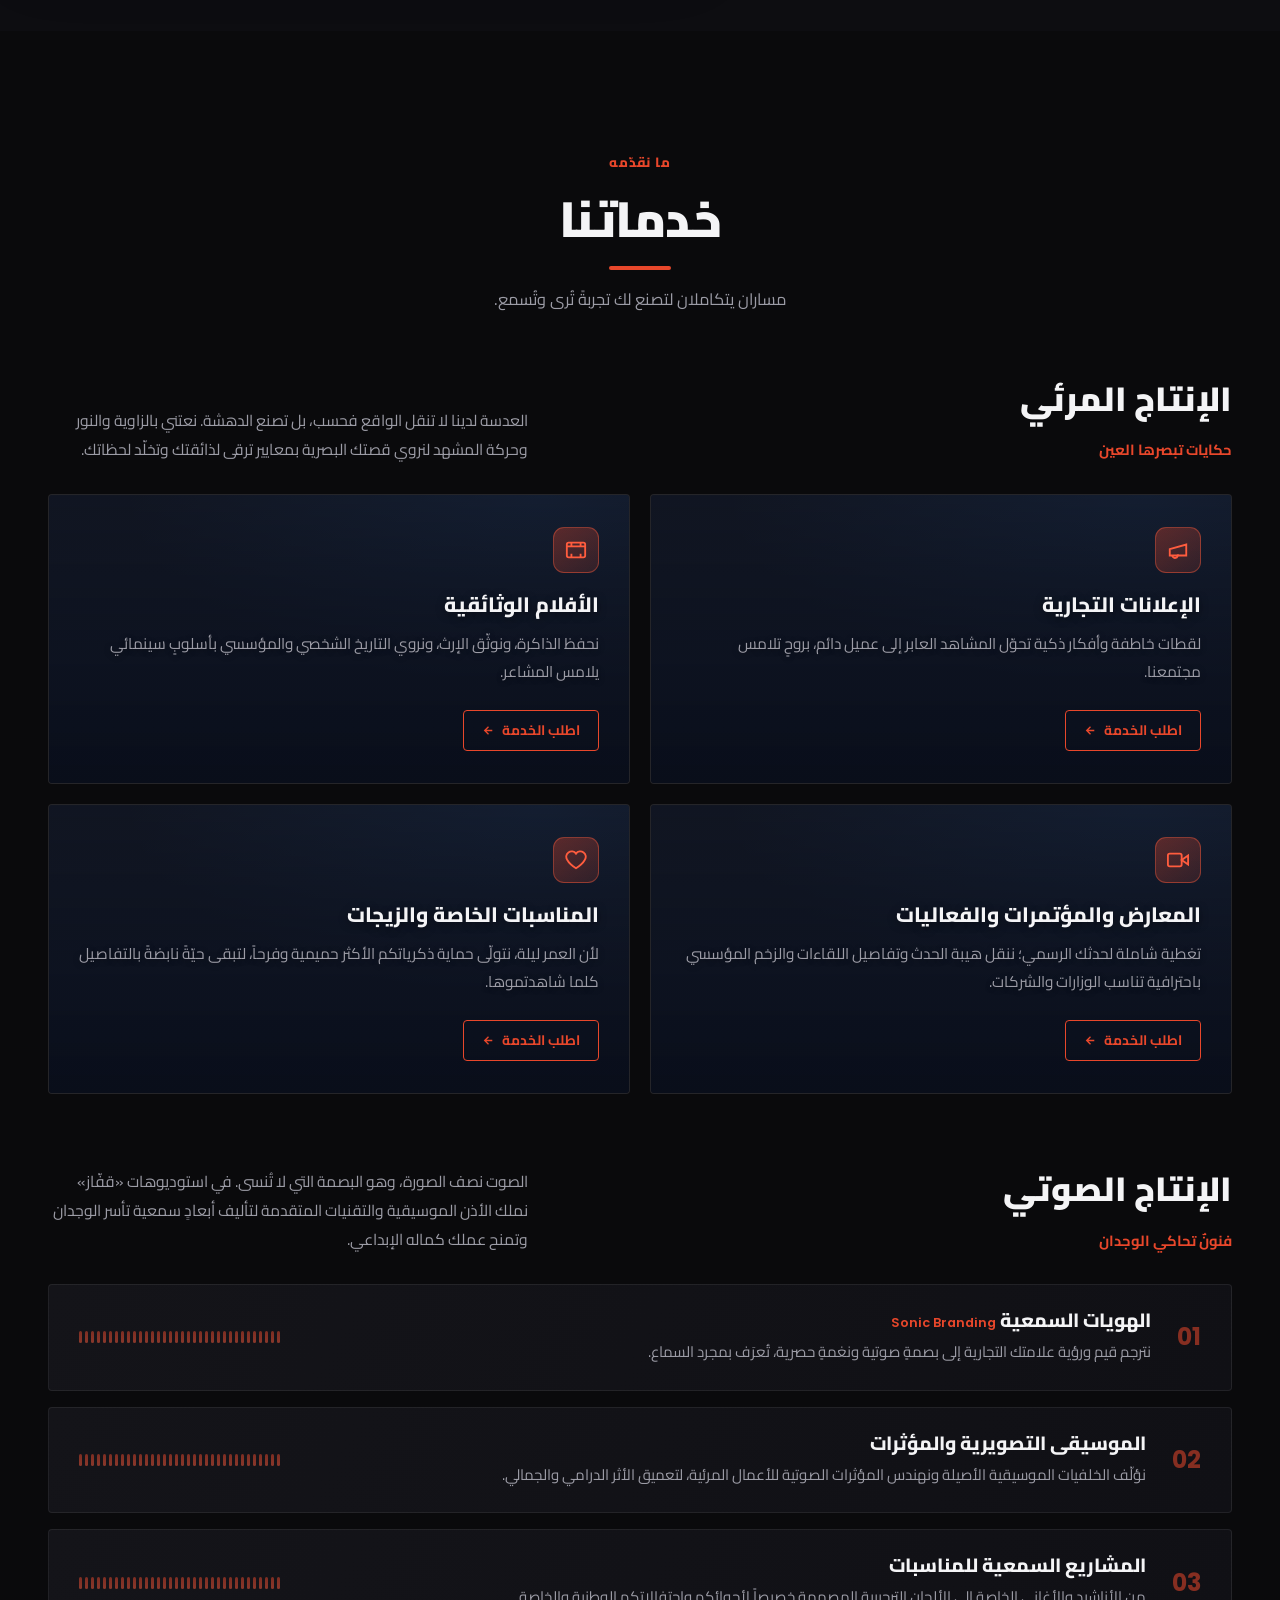
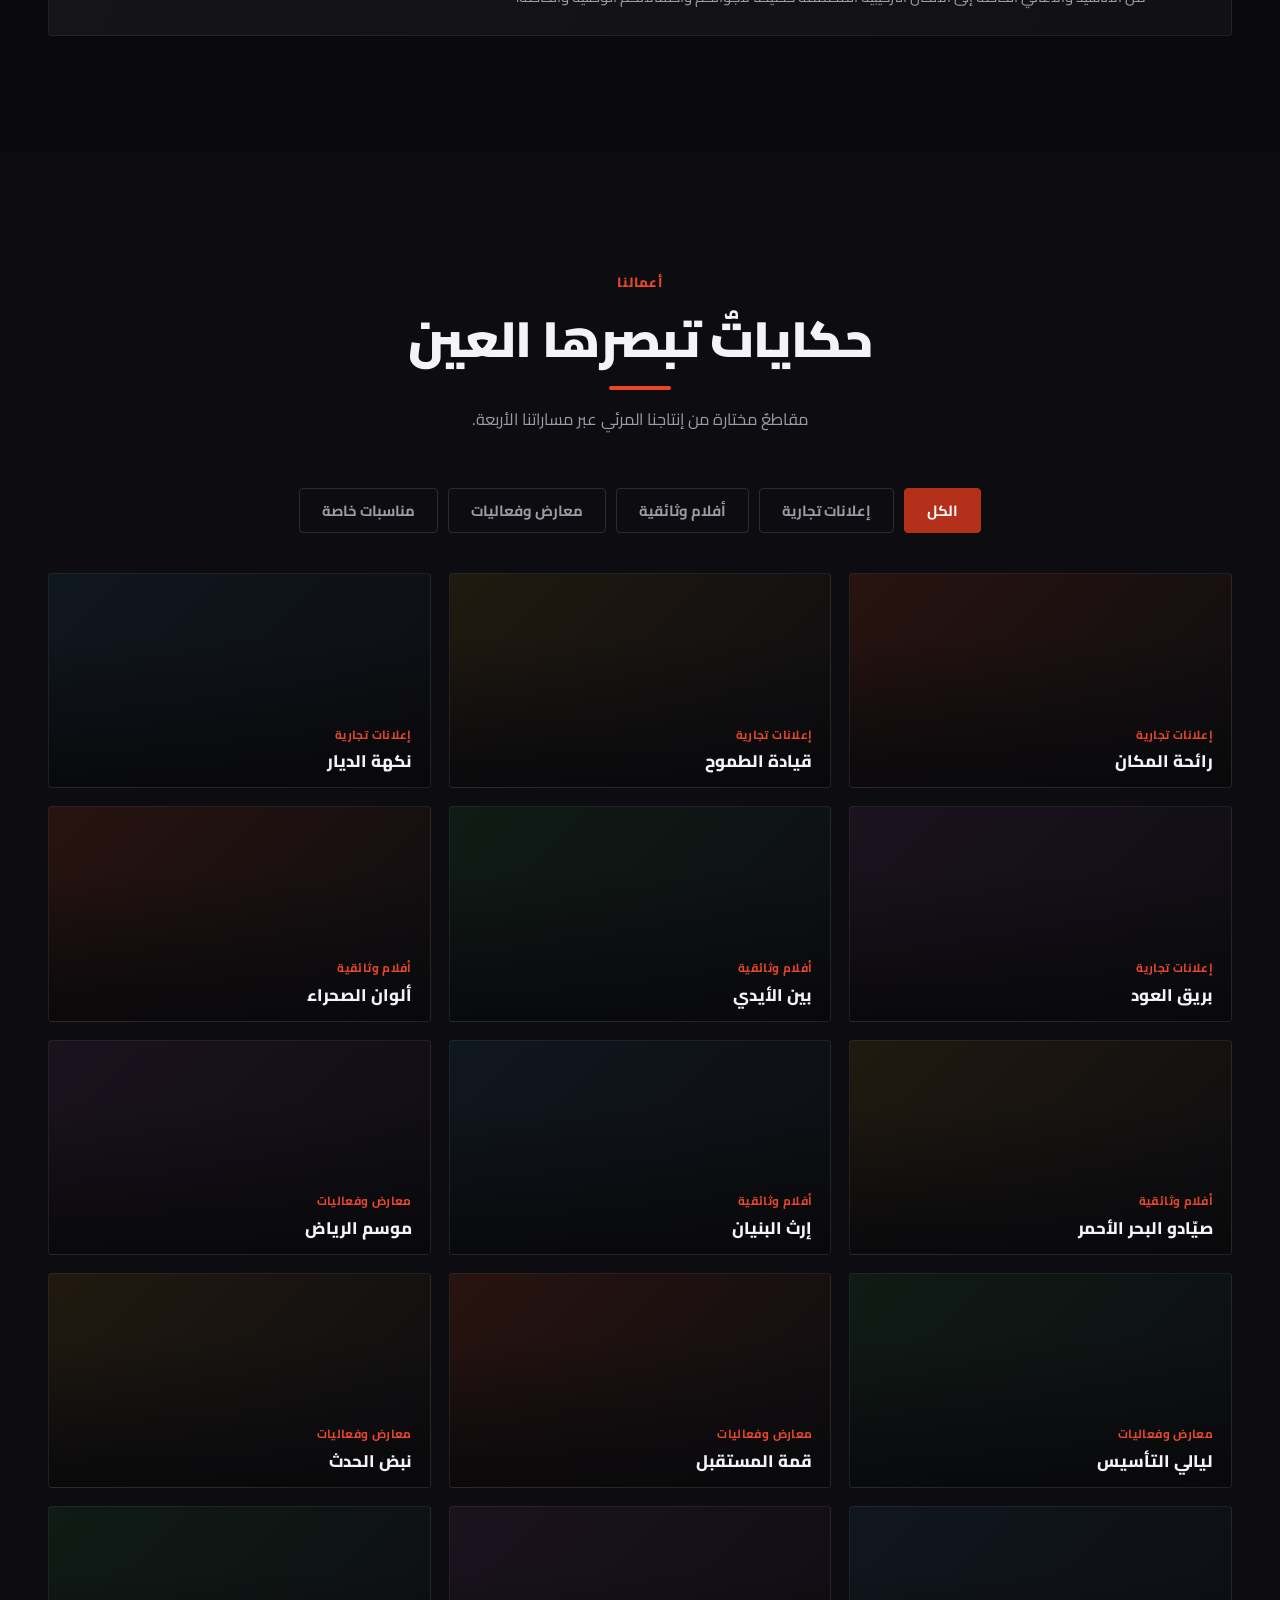
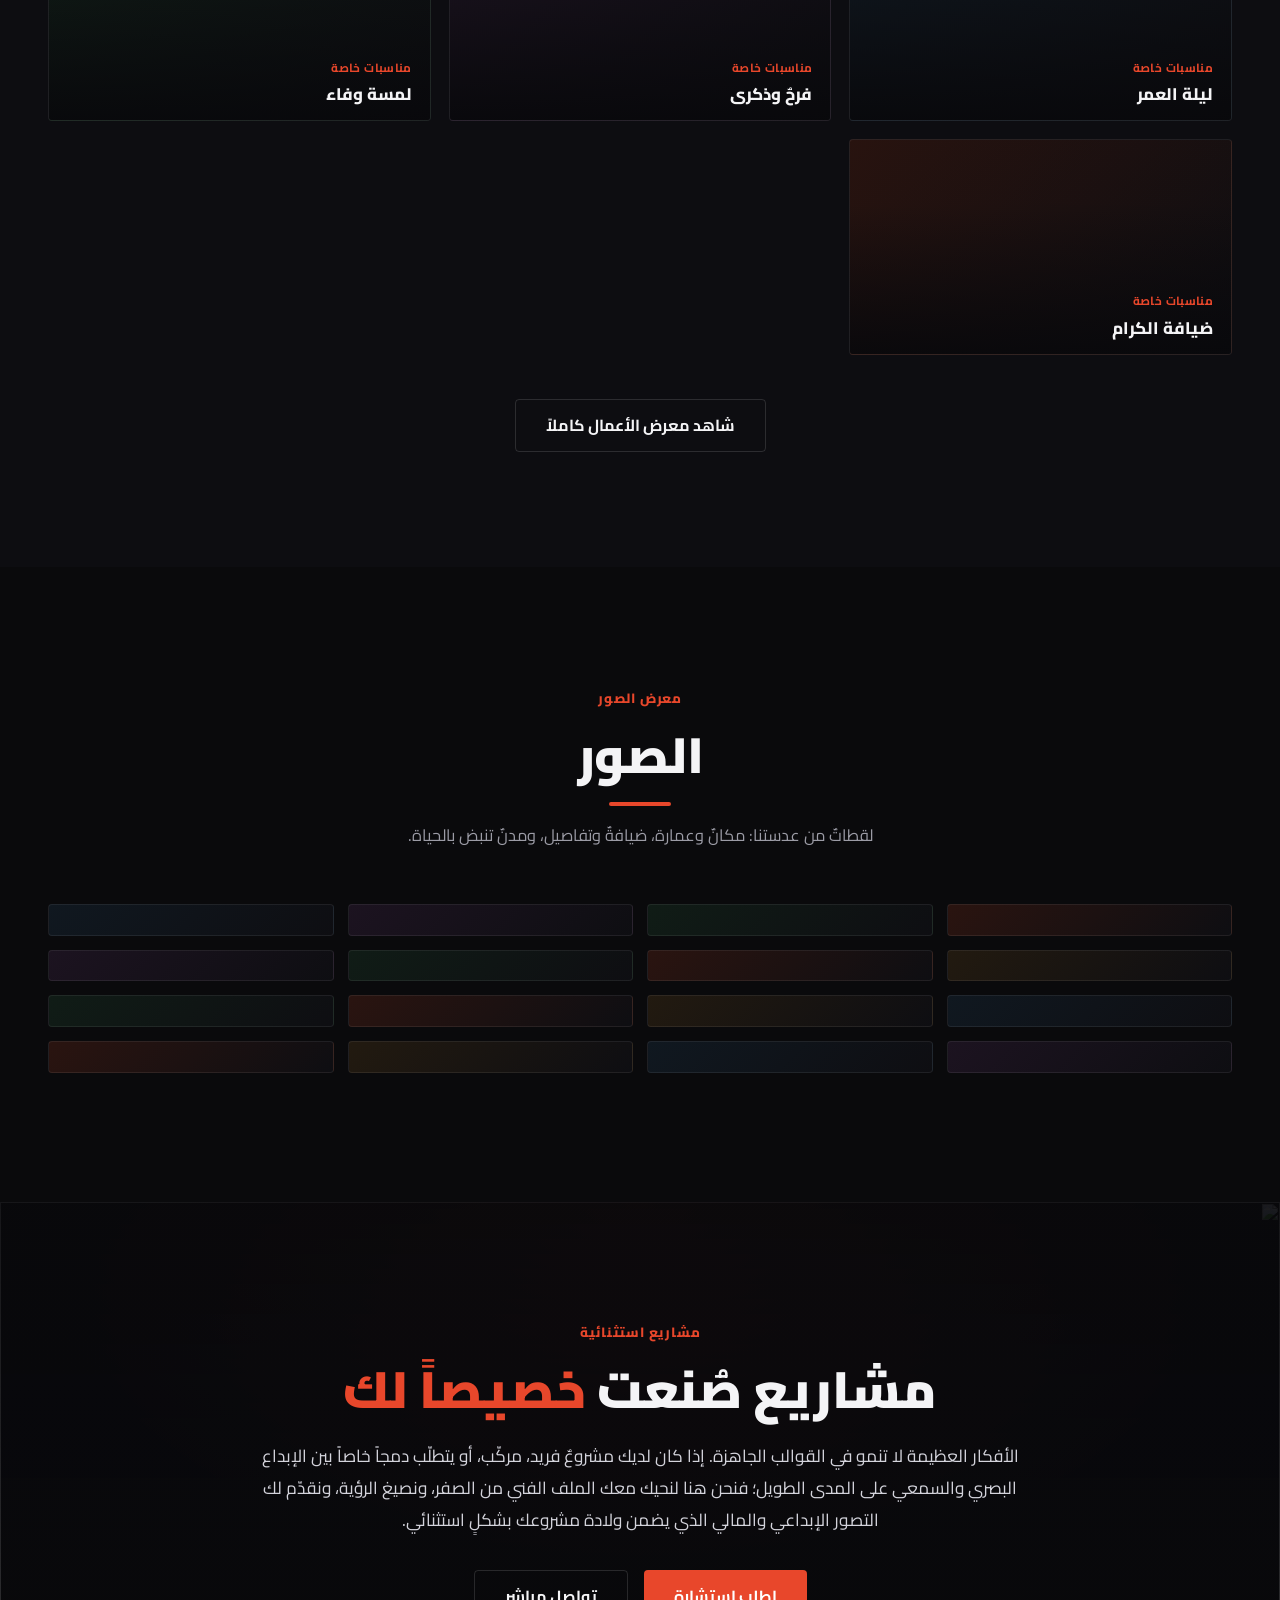
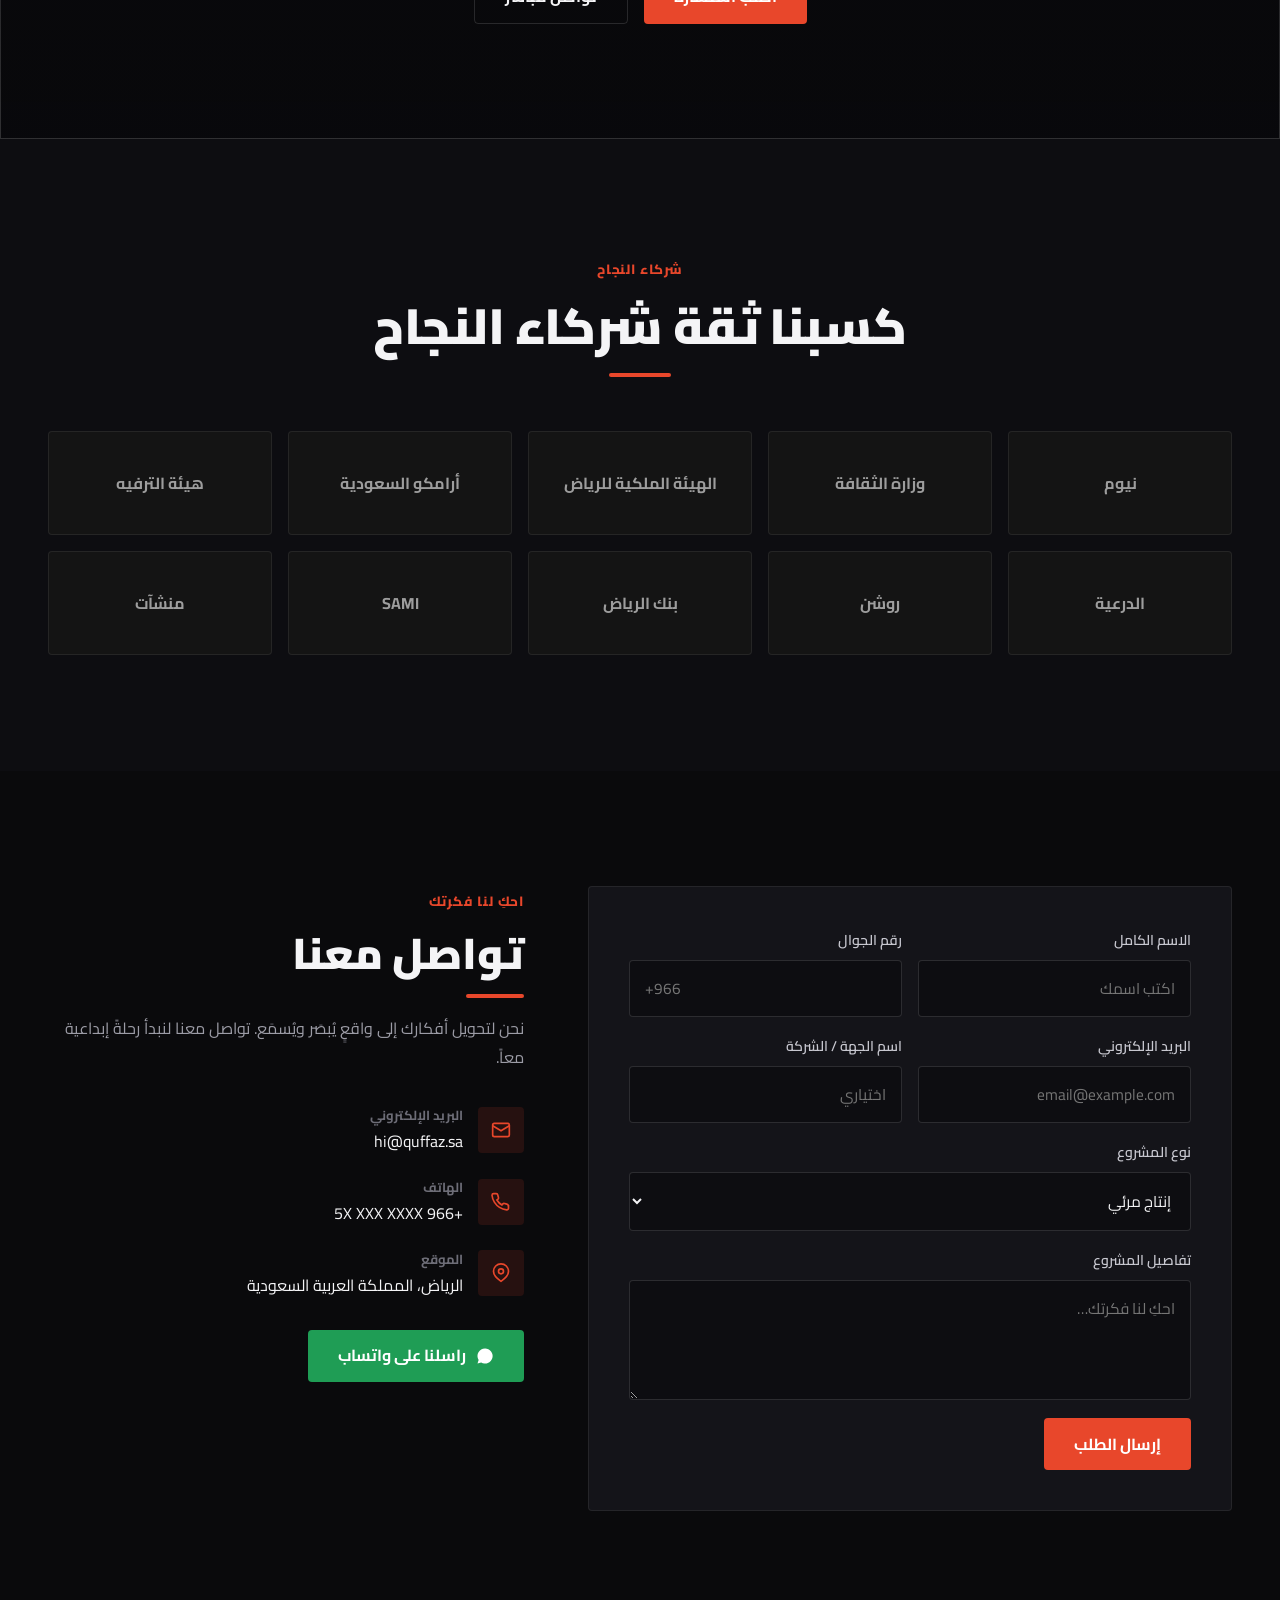
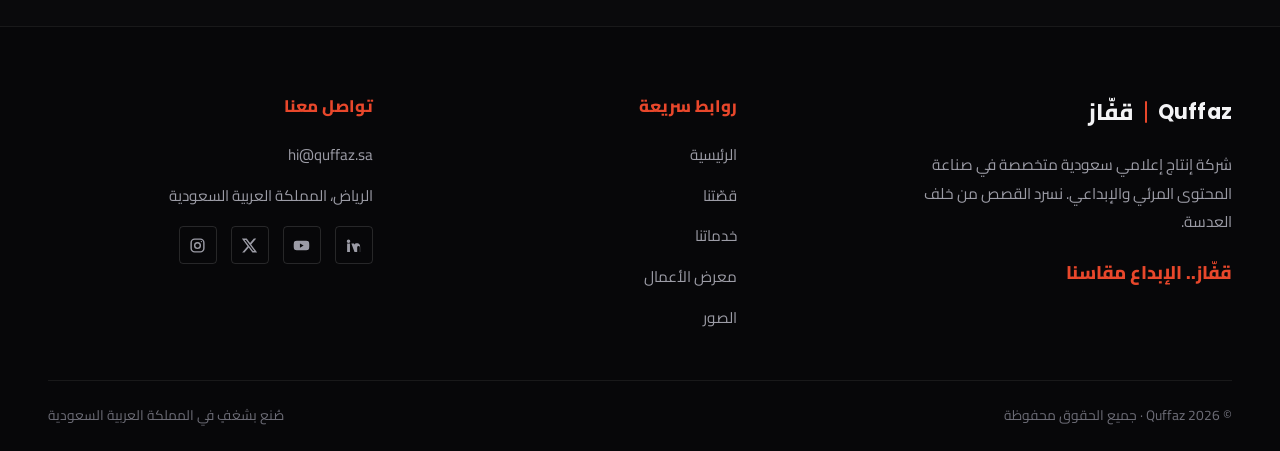
==== commit ca816ca7: "Add files via upload" ====
--- a/index.html
+++ b/index.html
@@ -45,7 +45,6 @@
 <!-- ============ HERO ============ -->
 <section class="hero" id="home">
   <div class="hero-media">
-    <!-- ضع ملف hero.mp4 بجانب هذا الملف. صورة بديلة تظهر إن لم يُحمّل الفيديو -->
     <video autoplay muted loop playsinline poster="https://drive.google.com/thumbnail?id=14zp3QNHa_ObxTJfIofyPyqfzh-Aum1tG&sz=w1600">
       <source src="hero.mp4" type="video/mp4">
     </video>
@@ -64,7 +63,7 @@
 </section>
 
 <!-- ============ STORY / ABOUT ============ -->
-<section class="section bg-2" id="story">
+<section class="section bg-2 mob-bg-section" id="story">
   <div class="wrap">
     <div class="story-grid">
       <div class="story-text reveal">
@@ -84,7 +83,7 @@
       <div class="story-visual reveal">
         <div class="deco"></div>
         <div class="frame">
-          <img src="https://drive.google.com/thumbnail?id=1jmHhhtGw6MWyX2A9nymN8w0K0FI4KJZS&sz=w1600" alt="من كواليس قفّاز">
+          <img src="https://drive.google.com/thumbnail?id=13hui238n24b2KlUvo4Utm5JwhHS_v2Gs&sz=w1600" alt="من كواليس قفّاز" data-gid="13hui238n24b2KlUvo4Utm5JwhHS_v2Gs">
         </div>
       </div>
     </div>
@@ -92,7 +91,7 @@
 </section>
 
 <!-- ============ SERVICES ============ -->
-<section class="section" id="services">
+<section class="section mob-bg-section" id="services">
   <div class="wrap">
     <div class="head-center reveal">
       <span class="eyebrow">ما نقدّمه</span>
@@ -138,7 +137,7 @@
       </div>
     </div>
 
-    <!-- Track 2: Audio (signature waveform) -->
+    <!-- Track 2: Audio -->
     <div class="track">
       <div class="track-head reveal">
         <div class="t-title">الإنتاج الصوتي<small>فنونٌ تحاكي الوجدان</small></div>
--- a/styles.css
+++ b/styles.css
@@ -65,13 +65,13 @@
 /* ---------- buttons ---------- */
 .btn{
   display:inline-flex;align-items:center;gap:10px;
-  padding:14px 30px;border-radius:var(--r-sm);
+  padding:11px 30px;border-radius:var(--r-sm);
   font-family:"Cairo",sans-serif;font-weight:700;font-size:1rem;
   transition:transform .35s var(--ease),box-shadow .35s var(--ease),background .3s;
   white-space:nowrap;
 }
-.btn-primary{background:var(--accent);color:#fff;box-shadow:0 14px 36px rgba(232,71,43,.32)}
-.btn-primary:hover{background:var(--accent-2);transform:translateY(-3px);box-shadow:0 20px 46px rgba(232,71,43,.42)}
+.btn-primary{background:var(--accent);color:#fff}
+.btn-primary:hover{background:var(--accent-2);transform:translateY(-3px)}
 .btn-ghost{border:1px solid var(--line-2);color:var(--text)}
 .btn-ghost:hover{border-color:var(--accent);color:var(--accent);transform:translateY(-3px)}
 
@@ -129,6 +129,8 @@
 .hero-media{position:absolute;inset:0;z-index:0}
 .hero-media video,.hero-media img{
   width:100%;height:100%;object-fit:cover;
+}
+.hero-media img{
   animation:kenburns 22s ease-in-out infinite alternate;
 }
 @keyframes kenburns{from{transform:scale(1.04)}to{transform:scale(1.14)}}
@@ -138,12 +140,12 @@
 }
 .hero-inner{position:relative;z-index:2;width:100%;max-width:var(--maxw);margin-inline:auto;padding:120px 28px 90px;text-align:center}
 .hero h1{
-  font-size:clamp(1.6rem,3vw,2.8rem);font-weight:900;letter-spacing:-.02em;
+  font-size:clamp(3.5rem,3vw,2.8rem);font-weight:900;letter-spacing:-.02em;
   margin-bottom:22px;text-shadow:0 3px 18px rgba(0,0,0,.7);
 }
 .hero h1 .hl{color:var(--accent)}
 .hero p.lead{
-  color:#e4e4ea;font-size:clamp(1.05rem,2.1vw,1.4rem);
+  color:#e4e4ea;font-size:clamp(1rem,2.1vw,1.4rem);
   max-width:740px;margin:0 auto 38px;font-weight:400;
 }
 .hero-cta{display:flex;gap:16px;justify-content:center;flex-wrap:wrap}
@@ -155,10 +157,9 @@
 .scroll-cue svg{width:22px;height:22px;animation:bob 1.8s ease-in-out infinite}
 @keyframes bob{0%,100%{transform:translateY(0)}50%{transform:translateY(7px)}}
 
-/* =========================================================
-   STORY / ABOUT
-   ========================================================= */
-.story-grid{display:grid;grid-template-columns:1.05fr .95fr;gap:clamp(34px,5vw,72px);align-items:center}
+/* ── old story-grid/visual rules — keep for desktop fallback ── */
+.story-grid{display:grid;grid-template-columns:1.05fr .95fr;gap:0;align-items:center;position:relative}
+.story-text{position:relative;z-index:2}
 .story-text .eyebrow{margin-bottom:10px}
 .story-text h2{font-size:clamp(2rem,4vw,3rem);font-weight:900;margin-bottom:26px;position:relative;padding-bottom:18px}
 .story-text h2::after{content:"";position:absolute;inset-block-end:0;inset-inline-start:0;width:58px;height:4px;background:var(--accent);border-radius:3px}
@@ -178,13 +179,18 @@
 .elements span::before{content:"";width:7px;height:7px;border-radius:50%;background:var(--accent)}
 .elements span:hover{border-color:var(--line-2);color:#fff;transform:translateY(-2px)}
 
-.story-visual{position:relative}
+.story-visual{position:relative;z-index:1;justify-self:end;width:calc(100% + clamp(30px,5vw,84px))}
 .story-visual .frame{
   position:relative;border-radius:4px;overflow:hidden;aspect-ratio:4/3.2;
-  border:1px solid var(--line-2);box-shadow:var(--shadow);
+  border:1px solid var(--line-2);border-right:0;box-shadow:var(--shadow);
 }
 .story-visual .frame img{width:100%;height:100%;object-fit:cover;transition:transform 1s var(--ease)}
 .story-visual:hover .frame img{transform:scale(1.06)}
+/* تذويب الحافة اليمنى للصورة في سواد القسم — التداخل الجمالي */
+.story-visual .frame::after{
+  content:"";position:absolute;inset:0;pointer-events:none;z-index:2;
+  background:linear-gradient(to left,#0d0d11 0%,rgba(13,13,17,.55) 15%,transparent 36%);
+}
 .story-visual .tag{
   position:absolute;inset-block-end:-18px;inset-inline-start:24px;
   background:var(--accent);color:#fff;padding:14px 22px;border-radius:4px;
@@ -208,22 +214,26 @@
   border-radius:var(--r);padding:32px 30px;overflow:hidden;isolation:isolate;
   transition:transform .45s var(--ease),border-color .45s;
 }
-.svc-bg{position:absolute;inset:0;z-index:-2;background-size:cover;background-position:center;opacity:.22;filter:grayscale(.2);transition:transform .7s cubic-bezier(.22,.61,.36,1),opacity .5s}
-.svc-card:hover .svc-bg{transform:scale(1.07);opacity:.35;filter:grayscale(0)}
+.svc-bg{position:absolute;inset:0;z-index:-2;background-size:cover;background-position:center;opacity:.6;filter:grayscale(.12) brightness(.95) saturate(.92);transition:transform .7s cubic-bezier(.22,.61,.36,1),opacity .5s,filter .5s}
+.svc-card:hover .svc-bg{transform:scale(1.07);opacity:.74;filter:grayscale(0) brightness(1) saturate(1)}
+/* تظليل أزرق خفيف فوق الصورة — يُبقي الصورة ظاهرة مع وضوح النص */
 .svc-card::before{content:"";position:absolute;inset:0;z-index:-1;
-  background:linear-gradient(180deg,rgba(18,18,22,.82),rgba(12,12,15,.94)),
-  radial-gradient(120% 120% at 90% 0%,rgba(232,71,43,.10),transparent 55%)}
-.svc-card:hover{transform:translateY(-6px)}
-.svc-card:hover .svc-bg{opacity:.30}
+  background:
+    linear-gradient(180deg,rgba(14,23,42,.52) 0%,rgba(11,18,34,.78) 60%,rgba(8,13,26,.92) 100%),
+    radial-gradient(130% 120% at 85% 0%,rgba(46,98,168,.22),transparent 55%)}
+.svc-card:hover{transform:translateY(-6px);border-color:var(--line-2)}
 .svc-icon{
-  width:52px;height:52px;border-radius:4px;display:flex;align-items:center;justify-content:center;
-  background:rgba(232,71,43,.14);color:var(--accent);margin-bottom:20px;
-}
-.svc-icon svg{width:24px;height:24px}
-.svc-card h4{font-size:1.3rem;font-weight:800;margin-bottom:12px}
-.svc-card p{color:var(--muted);font-size:.96rem;margin-bottom:22px;min-height:58px}
-.svc-btn{display:inline-flex;align-items:center;gap:8px;padding:10px 22px;border:1px solid var(--accent);border-radius:4px;color:var(--accent);font-family:"Cairo",sans-serif;font-weight:700;font-size:.93rem;transition:background .3s,color .3s}
-.svc-btn svg{width:14px;height:14px;transition:transform .3s}
+  width:46px;height:46px;border-radius:11px;display:flex;align-items:center;justify-content:center;
+  background:linear-gradient(145deg,rgba(232,71,43,.34),rgba(255,92,62,.13));
+  border:1px solid rgba(255,92,62,.40);color:var(--accent-2);margin-bottom:20px;
+  transition:transform .35s var(--ease),border-color .35s;
+}
+.svc-card:hover .svc-icon{transform:translateY(-2px);border-color:rgba(255,92,62,.6)}
+.svc-icon svg{width:22px;height:22px}
+.svc-card h4{font-size:1.3rem;font-weight:800;margin-bottom:12px;text-shadow:0 2px 10px rgba(0,0,0,.45)}
+.svc-card p{color:var(--muted);font-size:.96rem;margin-bottom:22px;min-height:58px;text-shadow:0 1px 6px rgba(0,0,0,.4)}
+.svc-btn{display:inline-flex;align-items:center;gap:7px;padding:7px 18px;border:1px solid var(--accent);border-radius:4px;color:var(--accent);font-family:"Cairo",sans-serif;font-weight:700;font-size:.86rem;transition:background .3s,color .3s}
+.svc-btn svg{width:13px;height:13px;transition:transform .3s}
 .svc-btn:hover{background:rgba(232,71,43,.12)}
 .svc-card:hover .svc-btn svg{transform:translateX(-4px)}
 
@@ -253,34 +263,41 @@
    ========================================================= */
 .filters{display:flex;flex-wrap:wrap;gap:10px;justify-content:center;margin-bottom:40px}
 .filter-btn{
-  padding:10px 22px;border-radius:4px;border:1px solid var(--line-2);
+  padding:8px 22px;border-radius:4px;border:1px solid var(--line-2);
   font-family:"Cairo",sans-serif;font-weight:700;font-size:.92rem;color:var(--muted);
   transition:.3s;
 }
 .filter-btn:hover{color:var(--text);border-color:var(--text)}
-.filter-btn.active{background:#b5301b;border-color:#b5301b;color:#fff;box-shadow:0 10px 26px rgba(181,48,27,.35)}
-
-.works-grid{display:grid;grid-template-columns:repeat(4,1fr);gap:18px}
+.filter-btn.active{background:#b5301b;border-color:#b5301b;color:#fff}
+
+.works-grid{display:grid;grid-template-columns:repeat(3,1fr);gap:18px}
 .work-card{
-  position:relative;border-radius:var(--r);overflow:hidden;aspect-ratio:4/3;
+  position:relative;border-radius:var(--r);overflow:hidden;aspect-ratio:16/9;
   cursor:pointer;border:1px solid var(--line);background:var(--card);
-  transition:transform .5s var(--ease),box-shadow .5s;
+  transition:transform .5s var(--ease),box-shadow .5s,filter .7s var(--ease);
 }
 .work-card img{width:100%;height:100%;object-fit:cover;transition:transform .8s var(--ease),filter .5s}
 .work-card::after{content:"";position:absolute;inset:0;background:linear-gradient(180deg,rgba(0,0,0,.05) 30%,rgba(8,8,11,.9));transition:.5s}
 .work-card:hover{transform:translateY(-6px);box-shadow:var(--shadow)}
 .work-card:hover img{transform:scale(1.09)}
+/* تظليل باقي الفيديوهات عند التأشير على واحد */
+.works-grid:hover .work-card{filter:brightness(.4) saturate(.85)}
+.works-grid .work-card:hover{filter:brightness(1) saturate(1)}
+/* أولوية أعلى من .reveal حتى يعمل انتقال الفلتر بسلاسة */
+.works-grid .work-card{transition:opacity .8s var(--ease),transform .6s var(--ease),box-shadow .5s,filter 1s var(--ease)}
 .work-meta{position:absolute;inset-block-end:0;inset-inline:0;z-index:2;padding:18px 18px 16px}
 .work-meta .cat{color:var(--accent);font-size:.74rem;font-family:"Cairo",sans-serif;font-weight:700;letter-spacing:.03em}
 .work-meta h4{font-size:1.05rem;font-weight:800;margin-top:3px}
 .play-badge{
-  position:absolute;inset-block-start:14px;inset-inline-end:14px;z-index:2;
-  width:42px;height:42px;border-radius:50%;background:rgba(232,71,43,.92);
+  position:absolute;left:50%;top:50%;z-index:3;
+  width:64px;height:64px;border-radius:50%;background:rgba(232,71,43,.95);
   display:flex;align-items:center;justify-content:center;
-  opacity:0;transform:scale(.7);transition:.4s var(--ease);
-}
-.play-badge svg{width:16px;height:16px;color:#fff;margin-inline-start:2px}
-.work-card:hover .play-badge{opacity:1;transform:scale(1)}
+  opacity:0;transform:translate(-50%,-50%) scale(.6);
+  transition:opacity .4s var(--ease),transform .4s var(--ease);
+  box-shadow:0 12px 34px rgba(232,71,43,.5);
+}
+.play-badge svg{width:24px;height:24px;color:#fff;margin-inline-start:3px}
+.work-card:hover .play-badge{opacity:1;transform:translate(-50%,-50%) scale(1)}
 .works-more{text-align:center;margin-top:44px}
 
 /* =========================================================
@@ -358,7 +375,7 @@
 .cinfo .ic svg{width:20px;height:20px}
 .cinfo b{font-family:"Cairo",sans-serif;display:block;font-weight:700;font-size:.82rem;color:var(--muted-2)}
 .cinfo span{font-size:1rem}
-.wa-btn{margin-top:30px;background:#1f9d55;color:#fff;width:fit-content;box-shadow:0 12px 30px rgba(31,157,85,.3)}
+.wa-btn{margin-top:30px;background:#1f9d55;color:#fff;width:fit-content}
 .wa-btn:hover{background:#23b061;transform:translateY(-3px)}
 
 /* =========================================================
@@ -386,58 +403,59 @@
 .pf-hero .bgimg{position:absolute;inset:0;z-index:-2}
 .pf-hero .bgimg img{width:100%;height:100%;object-fit:cover}
 .pf-hero::before{content:"";position:absolute;inset:0;z-index:-1;
-  background:linear-gradient(180deg,rgba(8,8,11,.38) 0%,rgba(8,8,11,.72) 100%)}
-
-/* ── portfolio hero grid (full-width, no wrap) ── */
+  background:linear-gradient(180deg,rgba(8,8,11,.32) 0%,rgba(8,8,11,.55) 42%,rgba(8,8,11,.97) 100%)}
+
+/* ── portfolio hero grid (aligned to container) ── */
 .pf-hero-full{
   display:grid;
-  grid-template-columns:1fr 1fr;
-  width:100%;
-  padding-block-start:clamp(100px,12vw,140px);
-}
-/* RIGHT col: headline — hugs right edge */
+  grid-template-columns:1fr 1fr;gap:30px;
+  max-width:var(--maxw);margin-inline:auto;
+  padding-inline:28px;
+  padding-block-start:clamp(90px,11vw,130px);
+}
+/* RIGHT col: headline — hugs container right edge */
 .pf-headline-col{
-  padding:40px clamp(20px,4vw,52px) 70px 24px;
+  padding:24px 0 56px;
   display:flex;flex-direction:column;justify-content:center;
 }
 /* LEFT col: stats */
 .pf-stats-col{
-  padding:40px 24px 70px clamp(20px,5vw,72px);
+  padding:24px 0 56px;
   display:flex;align-items:center;
 }
 
-.pf-headline{text-align:end}
-.pf-headline .eyebrow{display:flex;justify-content:flex-end;margin-bottom:10px}
+.pf-headline{text-align:right}
+.pf-headline .eyebrow{display:inline-flex;margin-bottom:10px}
 .pf-headline h1{
-  font-size:clamp(3.8rem,8vw,7.2rem);font-weight:900;line-height:.92;
-  position:relative;padding-bottom:22px;
+  font-size:clamp(2.6rem,5.2vw,4.8rem);font-weight:900;line-height:.96;
+  position:relative;padding-bottom:18px;
 }
 .pf-headline h1::after{
-  content:"";position:absolute;inset-block-end:0;inset-inline-end:0;
-  width:80px;height:5px;background:var(--accent);border-radius:3px
+  content:"";position:absolute;inset-block-end:0;right:0;left:auto;
+  width:90px;height:5px;background:var(--accent);border-radius:3px
 }
 .pf-headline h1 .hl{color:var(--accent);display:block}
 .pf-headline p{
-  color:var(--muted);font-size:1rem;margin-top:18px;
-  margin-inline-start:auto;max-width:400px;line-height:1.7;
+  color:var(--muted);font-size:1rem;margin:18px 0 0 auto;
+  max-width:380px;line-height:1.7;
 }
 
 .pf-stats{display:grid;grid-template-columns:1fr 1fr;gap:14px;width:100%}
 .stat{
-  background:rgba(14,14,20,.72);border:1px solid var(--line);
-  border-radius:var(--r);padding:28px 20px;backdrop-filter:blur(6px);text-align:end;
+  background:rgba(14,14,20,.68);border:1px solid var(--line);
+  border-radius:var(--r);padding:20px 18px;backdrop-filter:blur(6px);text-align:right;
 }
 .stat .num{
   font-family:"Poppins",sans-serif;font-weight:700;
-  font-size:2.8rem;color:var(--accent);line-height:1;
-}
-.stat .lbl{color:var(--muted);font-family:"Cairo",sans-serif;font-size:.9rem;margin-top:8px}
-
-/* filter strip */
-.pf-filter-strip{background:rgba(8,8,11,.85);border-top:1px solid var(--line);backdrop-filter:blur(10px)}
+  font-size:2.2rem;color:var(--accent);line-height:1;
+}
+.stat .lbl{color:var(--muted);font-family:"Cairo",sans-serif;font-size:.86rem;margin-top:7px}
+
+/* filter strip — transparent, sits on the dark bottom of the hero image */
+.pf-filter-strip{background:transparent;padding-bottom:8px}
 .pf-bar{
   display:flex;align-items:center;justify-content:space-between;
-  gap:20px;padding:14px 0;flex-wrap:wrap;flex-direction:row-reverse;
+  gap:20px;padding:14px 0 18px;flex-wrap:wrap;flex-direction:row-reverse;
 }
 .pf-count{color:var(--muted-2);font-size:.9rem;font-family:"Cairo",sans-serif}
 
@@ -526,35 +544,37 @@
   .nav-open .nav-links,.nav-open .nav-social{transform:translateX(0)}
   .nav-links a{font-size:1.1rem;padding:11px 6px}
   .burger{display:flex}
-  .story-grid{grid-template-columns:1fr;gap:0;position:relative;min-height:100vw}
-  .story-visual{
-    position:absolute;inset:0;order:1;
-    border-radius:0;z-index:0;
+  .story-grid{grid-template-columns:1fr;gap:0;position:relative}
+  /* mobile: hide the image column — it shows as bg via ::before */
+  .story-visual{display:none}
+  /* story + services share one bg image on mobile */
+  .mob-bg-section{
+    position:relative;overflow:hidden;isolation:isolate;
   }
-  .story-visual .frame{
-    position:absolute;inset:0;border-radius:0;aspect-ratio:unset;height:100%;
+  .mob-bg-section::before{
+    content:"";position:absolute;inset:0;z-index:0;
+    background-image:url('https://drive.google.com/thumbnail?id=1jmHhhtGw6MWyX2A9nymN8w0K0FI4KJZS&sz=w1200');
+    background-size:cover;background-position:center;
+    transform:scale(1.15) translateY(var(--mob-parallax,0px));
+    transform-origin:center;
     will-change:transform;
   }
-  .story-visual .frame img{height:140%;top:-20%;position:absolute;width:100%;border-radius:0;object-fit:cover}
-  .story-visual::after{
+  .mob-bg-section::after{
     content:"";position:absolute;inset:0;z-index:1;
-    background:linear-gradient(180deg,rgba(8,8,11,.15) 0%,rgba(8,8,11,.70) 45%,rgba(8,8,11,.96) 100%);
+    background:rgba(8,8,11,.80);
   }
-  .story-visual .deco{display:none}
-  .story-text{
-    position:relative;z-index:2;order:2;
-    padding:clamp(48%,54vw,62%) 22px 36px;
-    background:transparent;
-  }
+  .mob-bg-section > *{position:relative;z-index:2}
   .svc-grid{grid-template-columns:1fr}
   .contact-grid{grid-template-columns:1fr;gap:40px}
-  .pf-hero-grid{grid-template-columns:1fr;gap:36px}
-  .pf-headline{text-align:start}
+  .pf-hero-full{grid-template-columns:1fr;gap:28px;padding-block-start:clamp(80px,18vw,112px)}
+  .pf-headline-col{padding:0 0 22px}
+  .pf-stats-col{padding:0 0 26px}
+  .pf-headline{text-align:right}
   .footer-grid{grid-template-columns:1fr 1fr}
 }
 @media(max-width:620px){
   .wrap{padding-inline:20px}
-  .works-grid{grid-template-columns:1fr 1fr;gap:12px}
+  .works-grid{grid-template-columns:1fr;gap:12px}
   .masonry{columns:2;column-gap:10px}
   .masonry figure{margin-bottom:10px}
   .partner-grid{grid-template-columns:repeat(2,1fr)}
@@ -567,6 +587,8 @@
   .footer-grid{grid-template-columns:1fr}
   .hero-cta{flex-direction:column}
   .hero-cta .btn{width:100%;justify-content:center}
+  .hero .hero-cta{align-items:center}
+  .hero .hero-cta .btn{width:auto}
 }
 
 @media(prefers-reduced-motion:reduce){
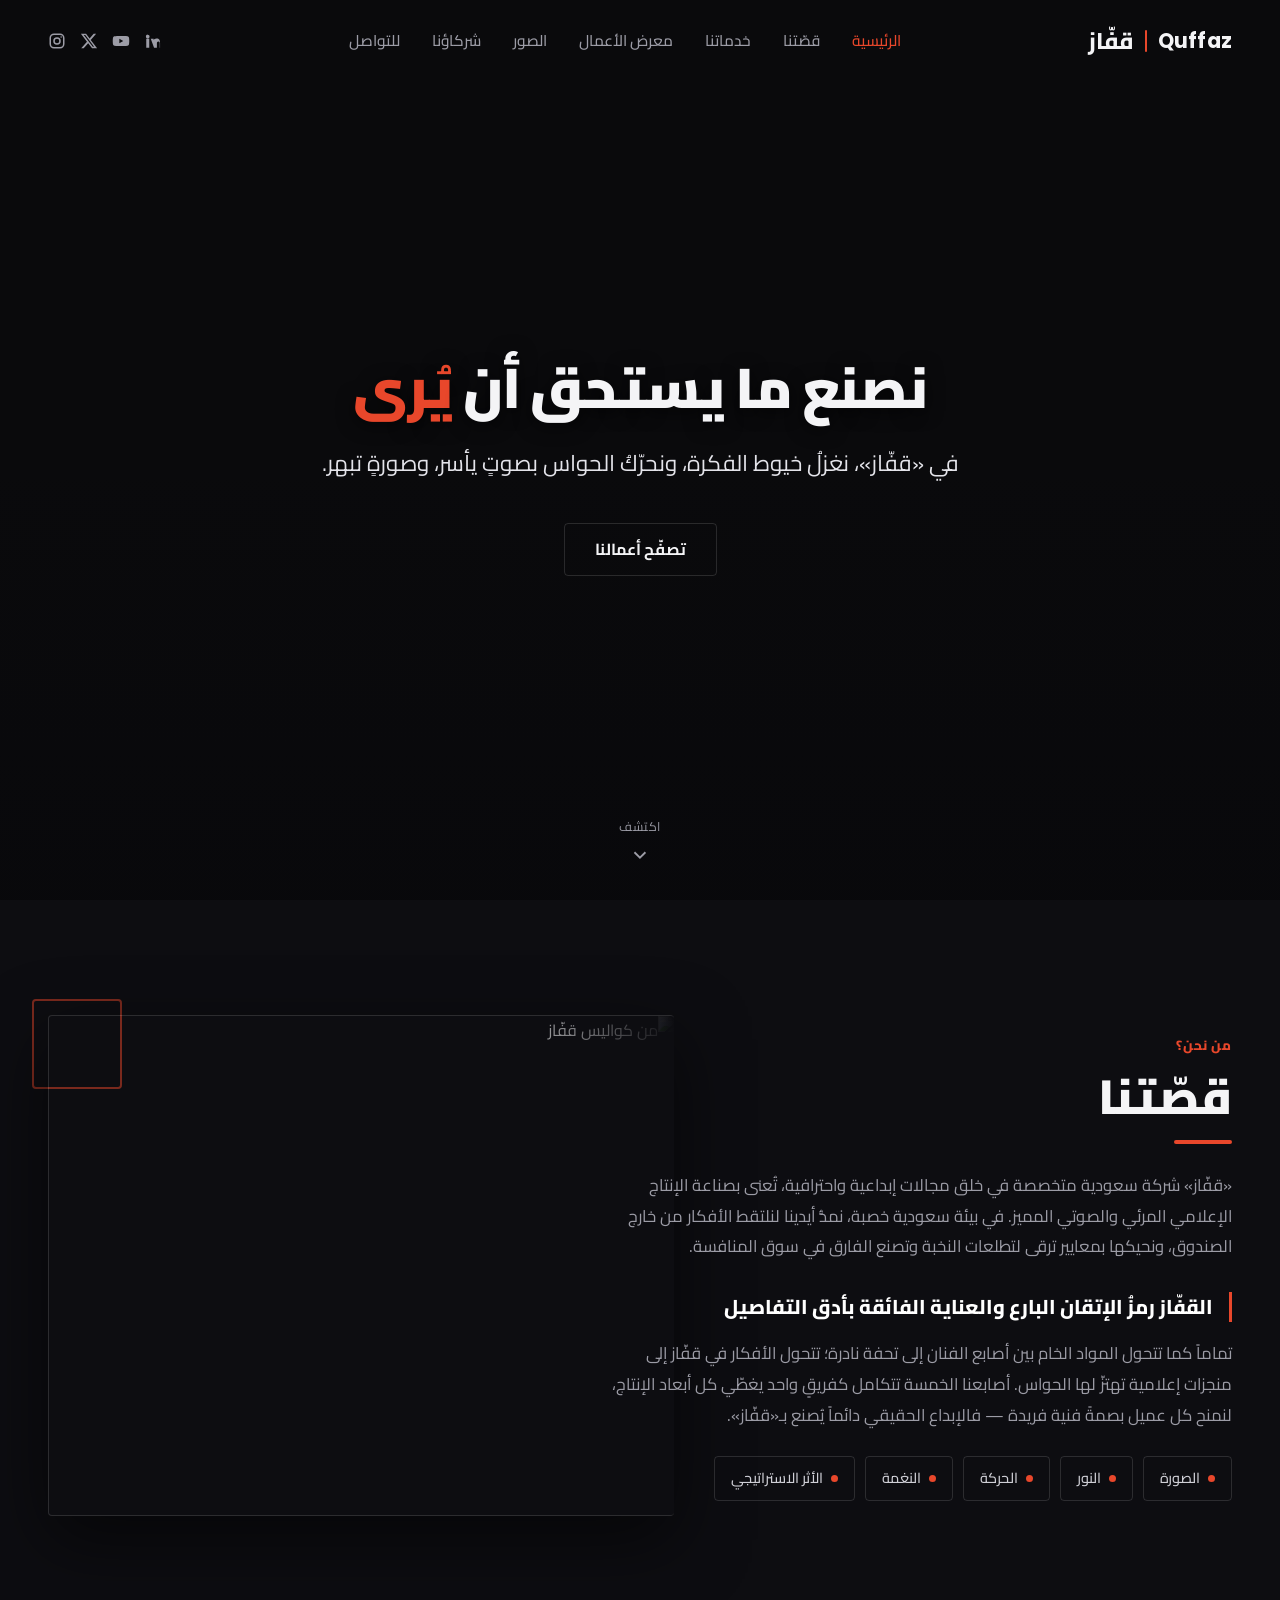
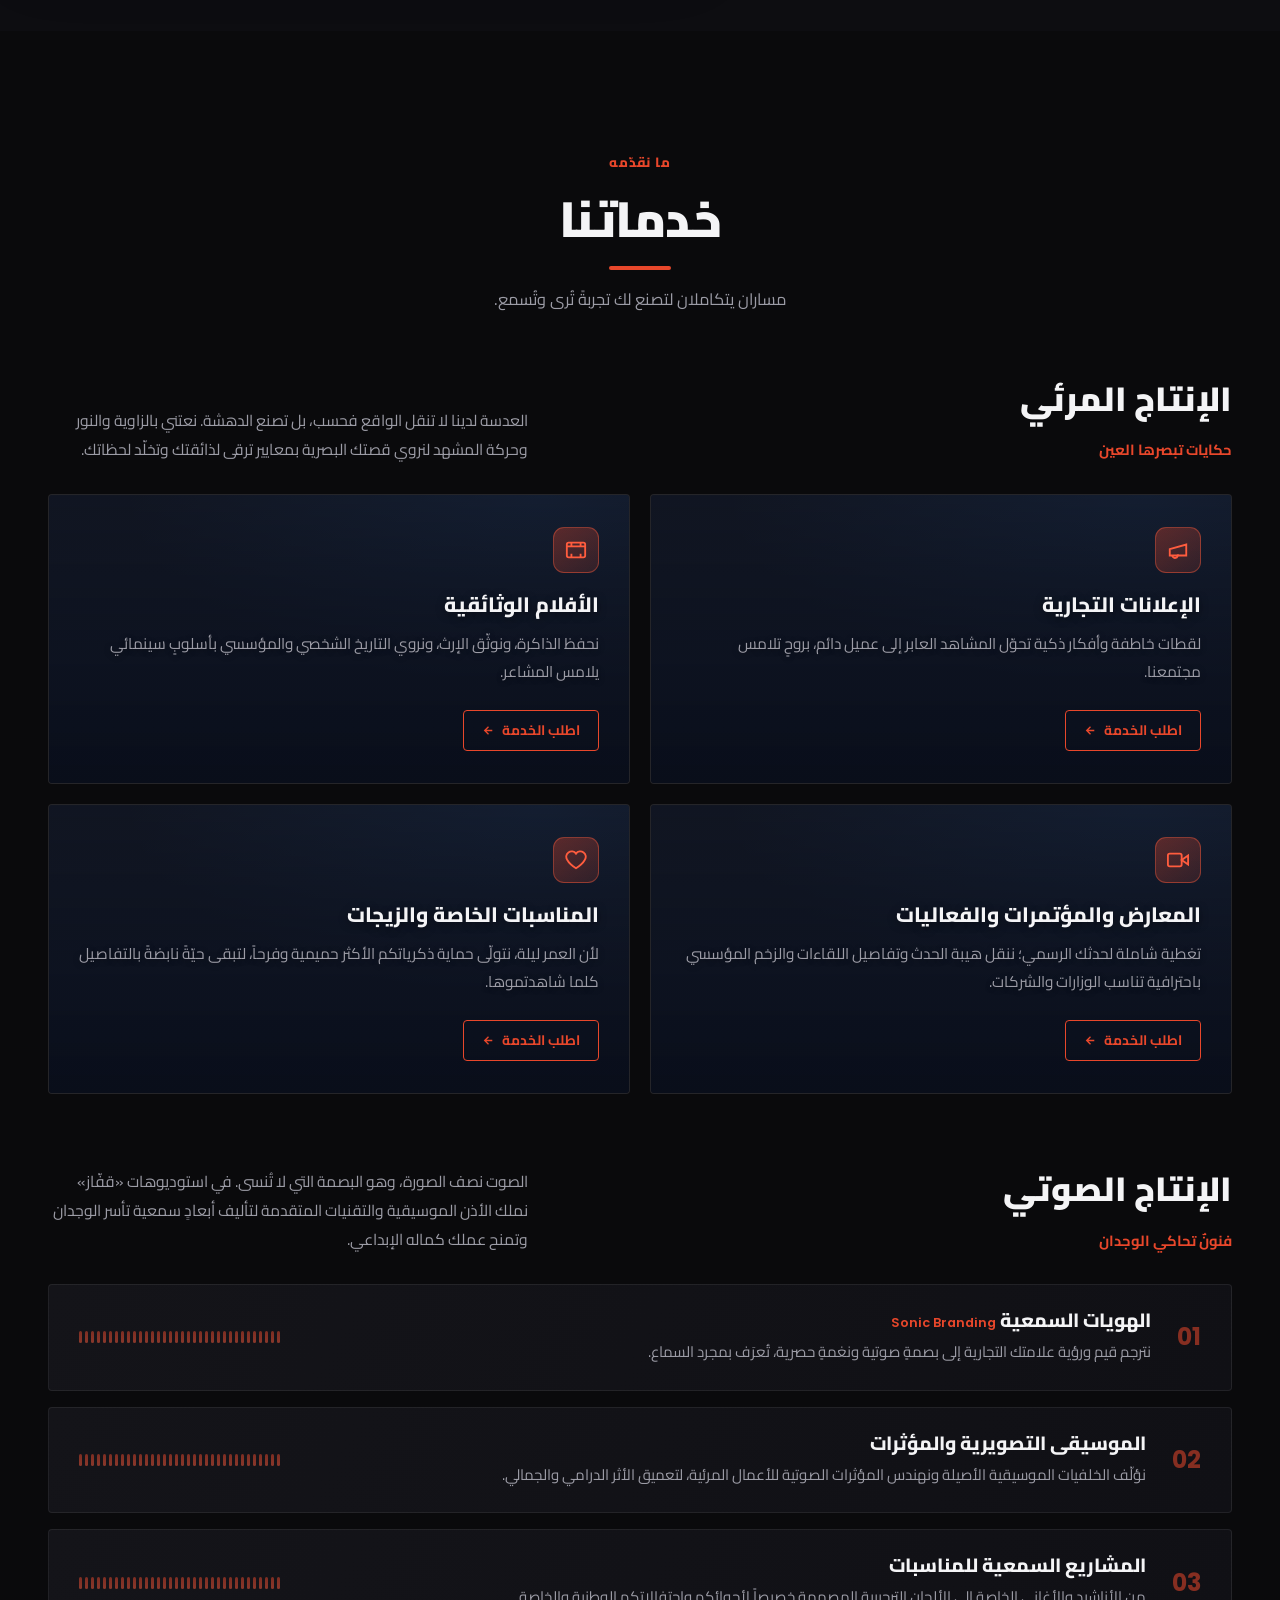
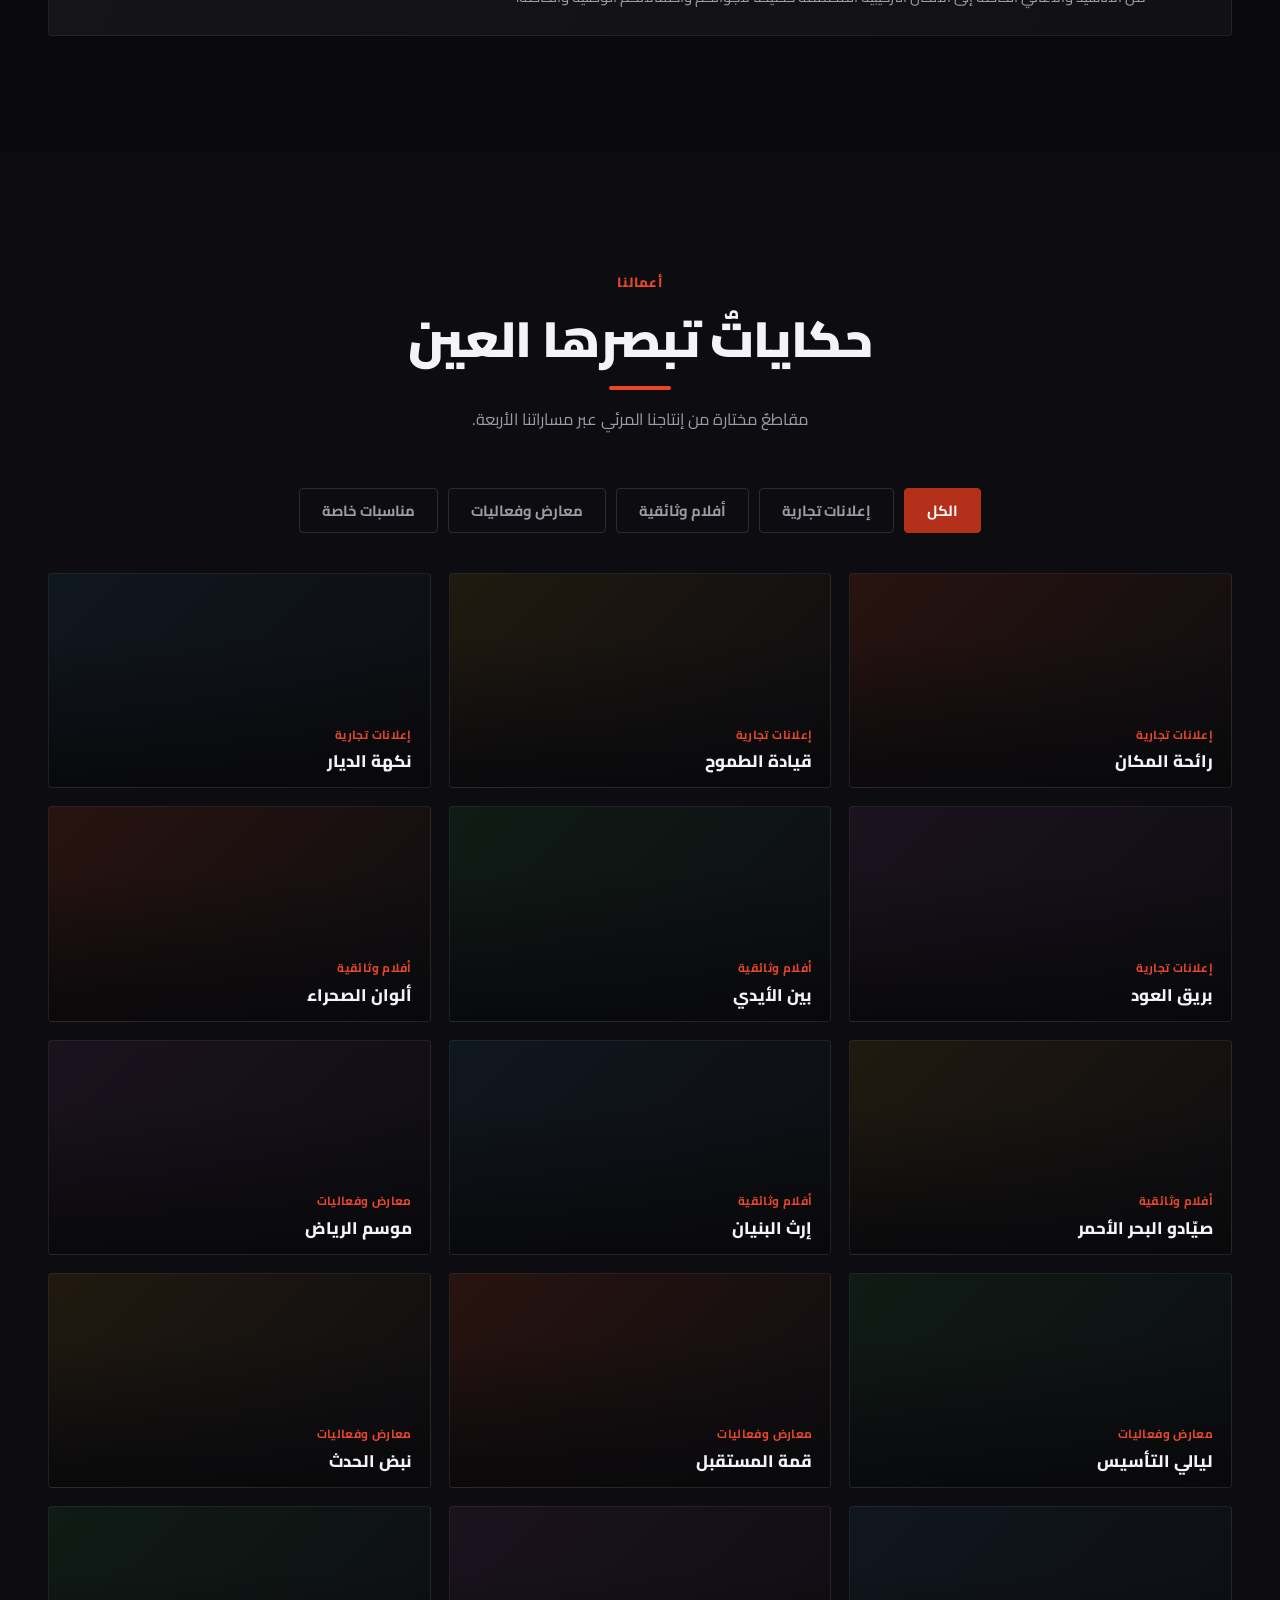
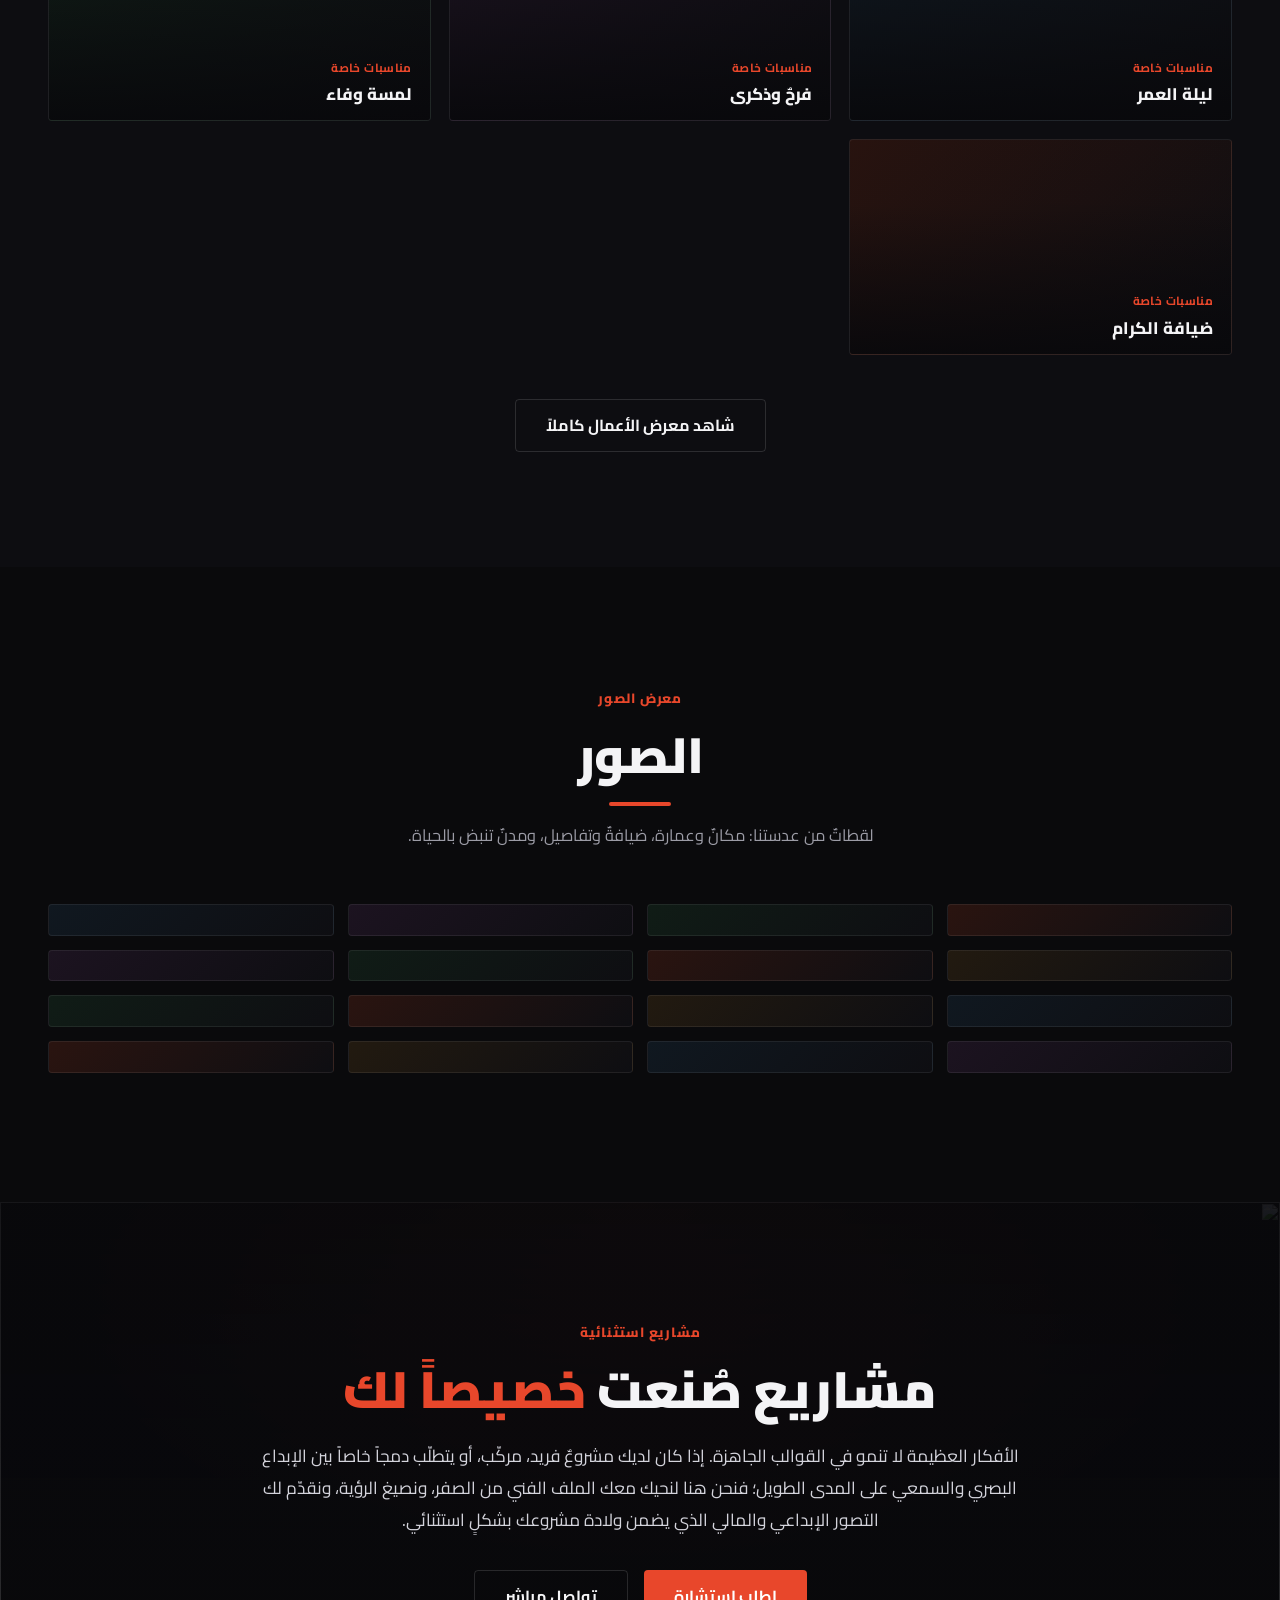
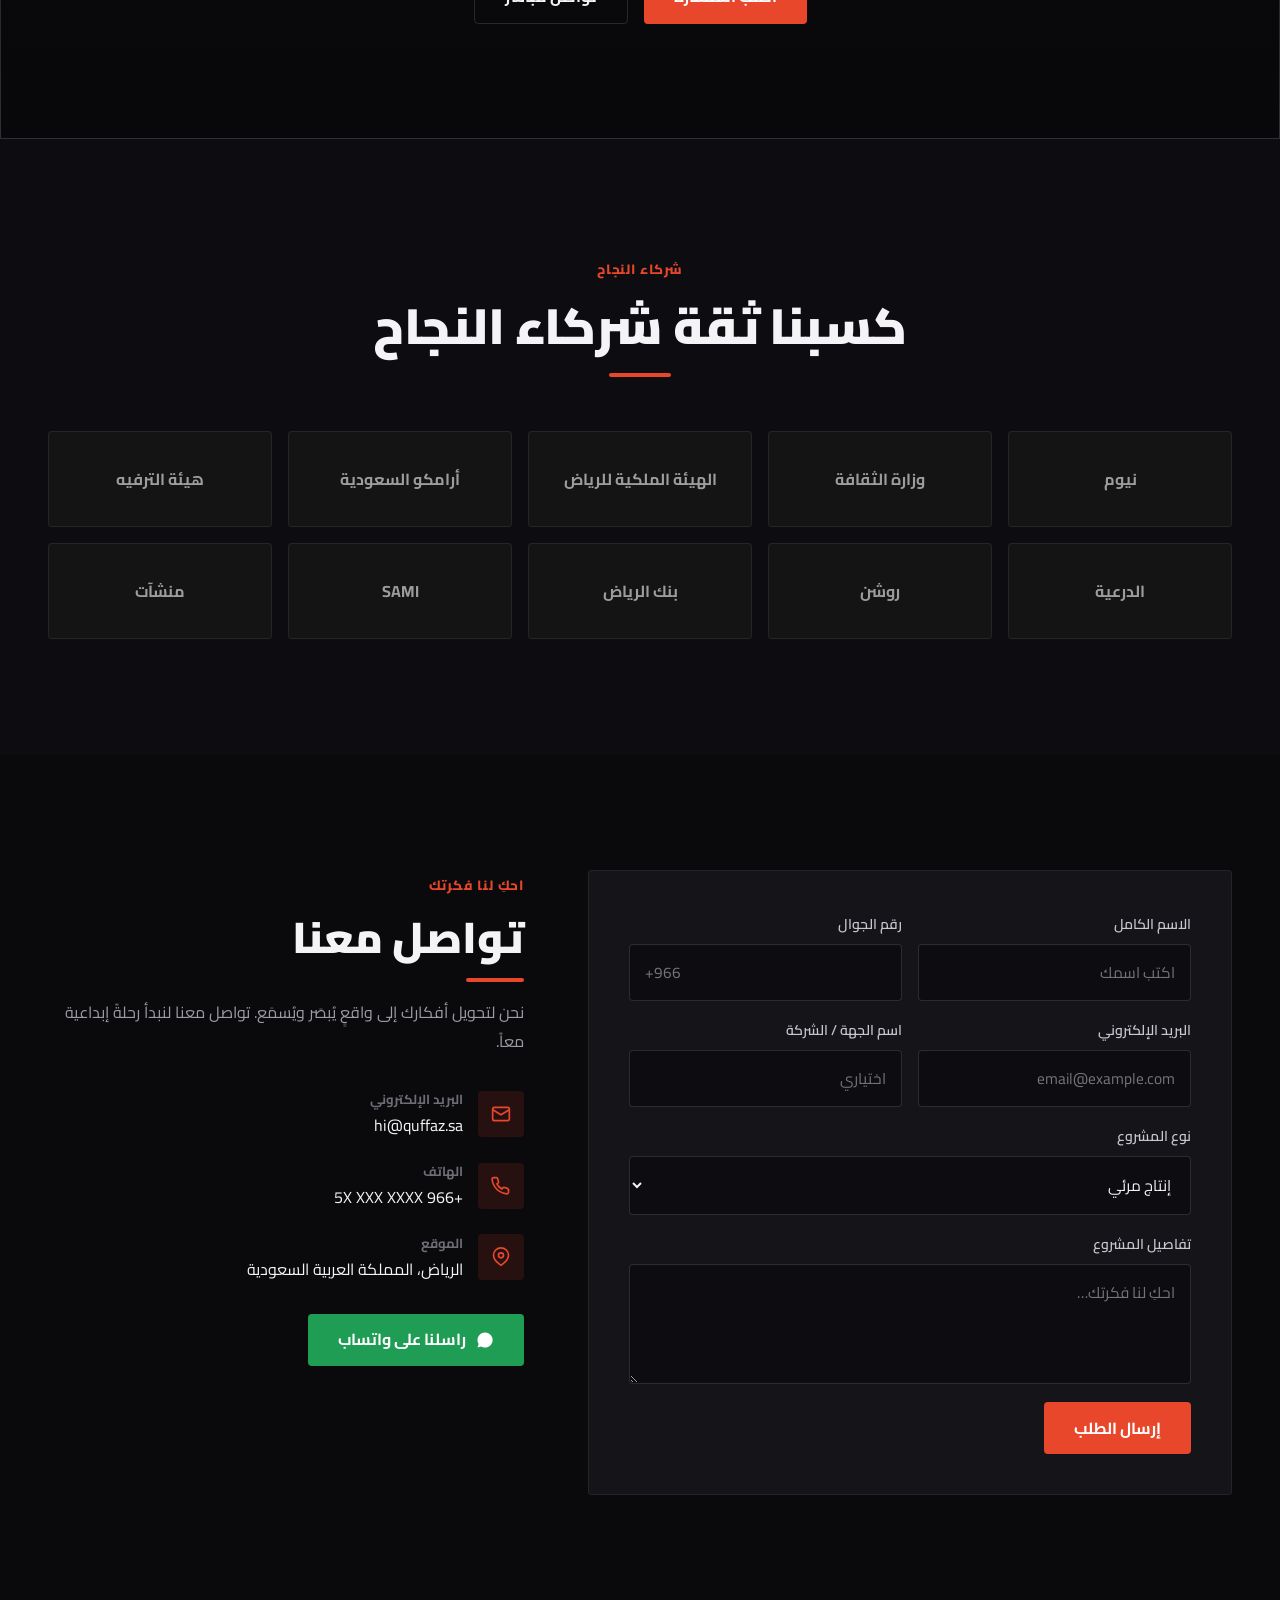
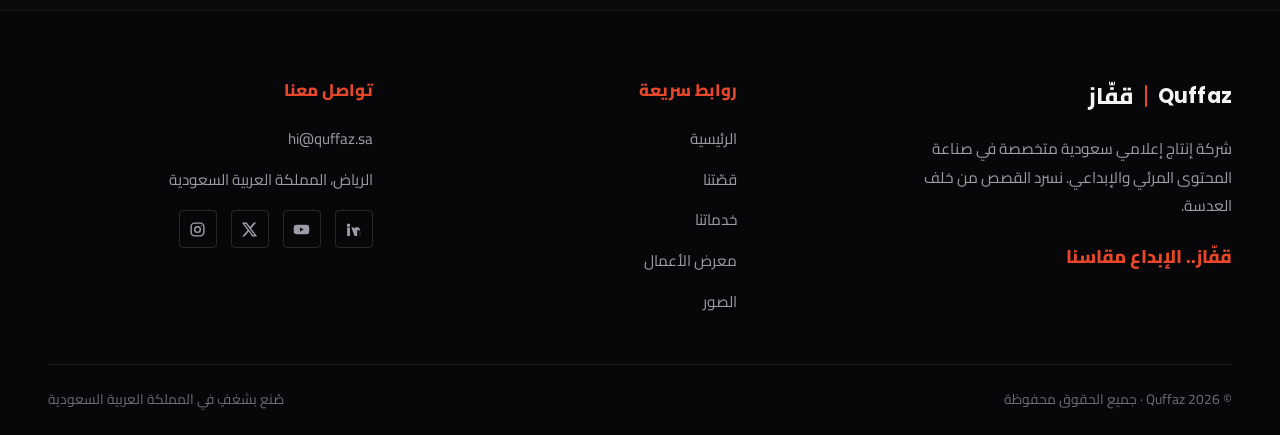
==== commit b12bc1f9: "Add files via upload" ====
--- a/index.html
+++ b/index.html
@@ -229,16 +229,16 @@
       <h2 class="sec-title">كسبنا ثقة شركاء النجاح</h2>
     </div>
     <div class="partner-grid reveal">
-      <div class="partner">نيوم</div>
-      <div class="partner">وزارة الثقافة</div>
-      <div class="partner">الهيئة الملكية للرياض</div>
-      <div class="partner">أرامكو السعودية</div>
-      <div class="partner">هيئة الترفيه</div>
-      <div class="partner">الدرعية</div>
-      <div class="partner">روشن</div>
-      <div class="partner">بنك الرياض</div>
-      <div class="partner">SAMI</div>
-      <div class="partner">منشآت</div>
+      <div class="partner"><img src="assets/logos/neom.svg"            alt="نيوم"                  loading="lazy" onerror="this.style.display='none';this.parentElement.classList.add('is-text');this.parentElement.append('نيوم')"></div>
+      <div class="partner"><img src="assets/logos/moc.svg"             alt="وزارة الثقافة"          loading="lazy" onerror="this.style.display='none';this.parentElement.classList.add('is-text');this.parentElement.append('وزارة الثقافة')"></div>
+      <div class="partner"><img src="assets/logos/rcrc.svg"            alt="الهيئة الملكية للرياض"  loading="lazy" onerror="this.style.display='none';this.parentElement.classList.add('is-text');this.parentElement.append('الهيئة الملكية للرياض')"></div>
+      <div class="partner"><img src="assets/logos/aramco.svg"          alt="أرامكو السعودية"        loading="lazy" onerror="this.style.display='none';this.parentElement.classList.add('is-text');this.parentElement.append('أرامكو السعودية')"></div>
+      <div class="partner"><img src="assets/logos/gea.svg"             alt="هيئة الترفيه"           loading="lazy" onerror="this.style.display='none';this.parentElement.classList.add('is-text');this.parentElement.append('هيئة الترفيه')"></div>
+      <div class="partner"><img src="assets/logos/diriyah.svg"         alt="الدرعية"                loading="lazy" onerror="this.style.display='none';this.parentElement.classList.add('is-text');this.parentElement.append('الدرعية')"></div>
+      <div class="partner"><img src="assets/logos/roshn.svg"           alt="روشن"                  loading="lazy" onerror="this.style.display='none';this.parentElement.classList.add('is-text');this.parentElement.append('روشن')"></div>
+      <div class="partner"><img src="assets/logos/riyadbank.svg"       alt="بنك الرياض"             loading="lazy" onerror="this.style.display='none';this.parentElement.classList.add('is-text');this.parentElement.append('بنك الرياض')"></div>
+      <div class="partner"><img src="assets/logos/sami.svg"            alt="SAMI"                  loading="lazy" onerror="this.style.display='none';this.parentElement.classList.add('is-text');this.parentElement.append('SAMI')"></div>
+      <div class="partner"><img src="assets/logos/monshaat.svg"        alt="منشآت"                  loading="lazy" onerror="this.style.display='none';this.parentElement.classList.add('is-text');this.parentElement.append('منشآت')"></div>
     </div>
   </div>
 </section>
--- a/styles.css
+++ b/styles.css
@@ -337,12 +337,20 @@
 .partner-grid{display:grid;grid-template-columns:repeat(5,1fr);gap:16px}
 .partner{
   display:flex;align-items:center;justify-content:center;text-align:center;
-  min-height:104px;padding:18px;border:1px solid var(--line);border-radius:var(--r);
+  min-height:96px;padding:18px;border:1px solid var(--line);border-radius:var(--r);
   background:var(--card);color:var(--muted);
   font-family:"Cairo",sans-serif;font-weight:700;font-size:1rem;
-  transition:.4s var(--ease);filter:grayscale(1);
-}
-.partner:hover{color:var(--text);border-color:var(--line-2);filter:grayscale(0);transform:translateY(-4px);background:var(--card-2)}
+  transition:.4s var(--ease);
+}
+.partner img{
+  max-height:46px;max-width:82%;object-fit:contain;
+  filter:brightness(0) invert(1);opacity:.6;transition:.4s var(--ease);
+}
+.partner:hover{border-color:var(--line-2);transform:translateY(-4px);background:var(--card-2)}
+.partner:hover img{filter:none;opacity:1}
+/* اسم نصّي احتياطي يظهر تلقائياً إن لم يُحمّل الشعار */
+.partner.is-text{color:var(--muted);filter:grayscale(1)}
+.partner.is-text:hover{color:var(--text);filter:grayscale(0)}
 
 /* =========================================================
    CONTACT
@@ -462,6 +470,7 @@
 /* portfolio masonry-ish grid */
 .pf-grid{display:grid;grid-template-columns:repeat(3,1fr);gap:18px;grid-auto-flow:dense}
 .pf-card{
+  display:block;text-decoration:none;color:inherit;
   position:relative;border-radius:var(--r);overflow:hidden;cursor:pointer;
   border:1px solid var(--line);background:var(--card);aspect-ratio:1/1;
   transition:transform .5s var(--ease),box-shadow .5s;
@@ -487,6 +496,68 @@
 }
 .pf-play svg{width:14px;height:14px;color:#fff;margin-inline-start:2px}
 .pf-card:hover .pf-play{opacity:1}
+
+/* =========================================================
+   WORK DETAIL PAGE
+   ========================================================= */
+.work-hero{position:relative;padding-block-start:clamp(96px,12vw,138px);overflow:hidden}
+.work-hero .wrap{position:relative}
+.wd-num{
+  position:absolute;inset-block-start:6px;inset-inline-start:0;z-index:0;
+  font-family:"Poppins",sans-serif;font-weight:700;font-size:clamp(3rem,8vw,6rem);
+  color:rgba(255,255,255,.05);line-height:1;pointer-events:none;
+}
+.wd-back{
+  display:inline-flex;align-items:center;gap:8px;color:var(--muted);
+  font-family:"Cairo",sans-serif;font-weight:700;font-size:.92rem;margin-bottom:24px;
+  position:relative;z-index:2;transition:color .3s;
+}
+.wd-back:hover{color:var(--accent)}
+.wd-back svg{width:18px;height:18px;transform:scaleX(-1)}   /* arrow points right for RTL "back" */
+
+.wd-top{
+  display:grid;grid-template-columns:1fr auto;gap:40px;align-items:flex-start;
+  position:relative;z-index:1;padding-block:8px 36px;
+}
+.wd-info{text-align:right}
+.wd-info .eyebrow{margin-bottom:10px}
+.wd-info h1{
+  font-size:clamp(1.9rem,4.4vw,3.3rem);font-weight:900;line-height:1.18;
+  position:relative;padding-bottom:18px;margin-bottom:22px;
+}
+.wd-info h1::after{content:"";position:absolute;inset-block-end:0;right:0;left:auto;width:72px;height:4px;background:var(--accent);border-radius:3px}
+.wd-client{color:var(--muted-2);font-weight:700}
+.wd-info p{color:var(--muted);max-width:560px;margin:0 0 0 auto;line-height:1.85;font-size:1.04rem}
+.wd-info .elements{margin-top:24px}
+
+.wd-logo{
+  display:flex;align-items:center;justify-content:center;
+  min-width:170px;min-height:96px;padding:18px;
+  border:1px solid var(--line);border-radius:var(--r);background:var(--card);
+}
+.wd-logo img{max-height:62px;max-width:200px;object-fit:contain;filter:brightness(0) invert(1);opacity:.85}
+.wd-logo.is-text{font-family:"Cairo",sans-serif;font-weight:800;font-size:1.25rem;color:var(--muted);text-align:center}
+
+.wd-gallery{display:grid;grid-template-columns:repeat(auto-fill,minmax(230px,1fr));gap:14px}
+.wd-item{
+  position:relative;border-radius:var(--r);overflow:hidden;aspect-ratio:4/3;
+  cursor:pointer;border:1px solid var(--line);background:var(--card);margin:0;
+  transition:transform .5s var(--ease),box-shadow .5s;
+}
+.wd-item img{width:100%;height:100%;object-fit:cover;transition:transform .8s var(--ease)}
+.wd-item::after{content:"";position:absolute;inset:0;background:linear-gradient(180deg,rgba(0,0,0,0) 55%,rgba(8,8,11,.55));opacity:0;transition:.4s}
+.wd-item:hover{transform:translateY(-4px);box-shadow:var(--shadow)}
+.wd-item:hover img{transform:scale(1.07)}
+.wd-item:hover::after{opacity:1}
+.wd-item .wd-ico{
+  position:absolute;inset-block-start:12px;inset-inline-end:12px;z-index:3;
+  width:36px;height:36px;border-radius:8px;background:rgba(8,8,11,.55);
+  border:1px solid rgba(255,255,255,.2);backdrop-filter:blur(4px);
+  display:flex;align-items:center;justify-content:center;opacity:0;transition:.4s var(--ease);
+}
+.wd-item .wd-ico svg{width:15px;height:15px;color:#fff}
+.wd-item:hover .wd-ico{opacity:1}
+
 
 /* badge colors */
 .b-doc{background:var(--gold)}
@@ -570,6 +641,8 @@
   .pf-headline-col{padding:0 0 22px}
   .pf-stats-col{padding:0 0 26px}
   .pf-headline{text-align:right}
+  .wd-top{grid-template-columns:1fr;gap:22px}
+  .wd-logo{justify-self:start;min-width:0;width:fit-content}
   .footer-grid{grid-template-columns:1fr 1fr}
 }
 @media(max-width:620px){
